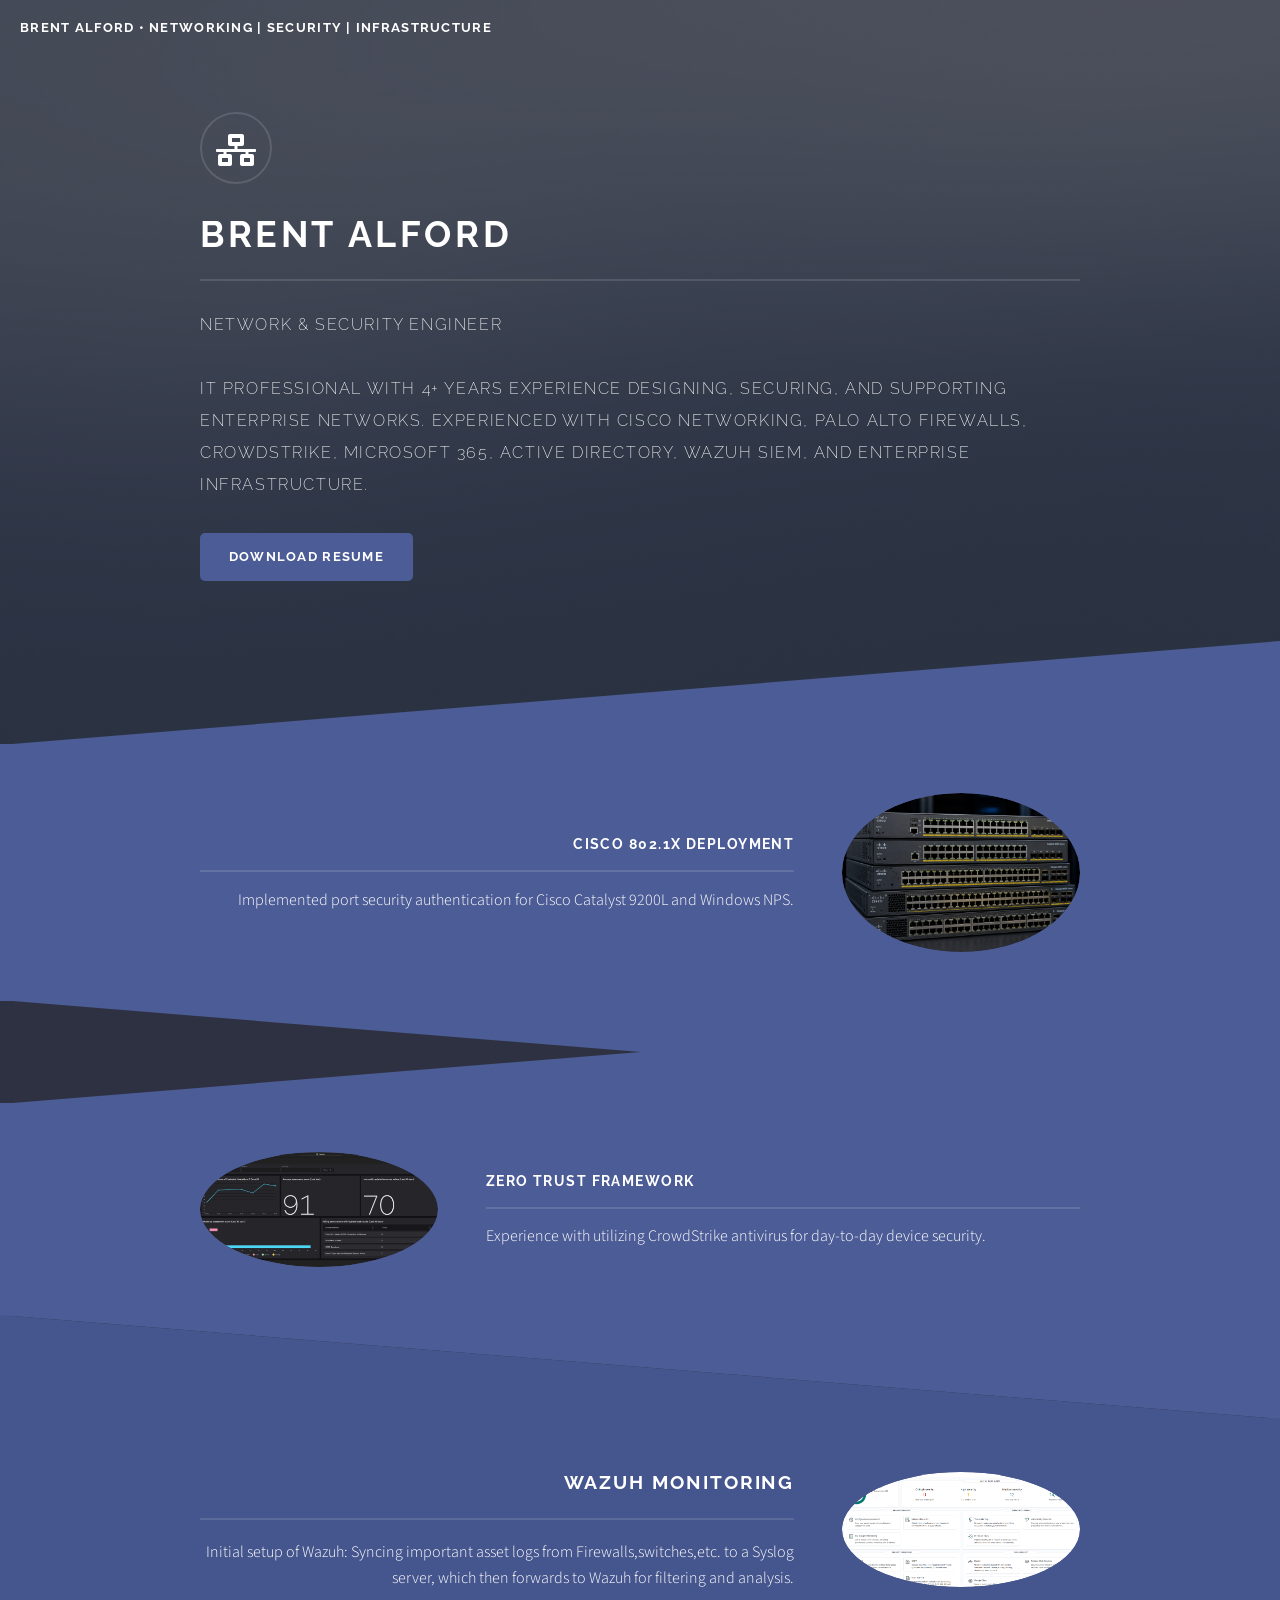
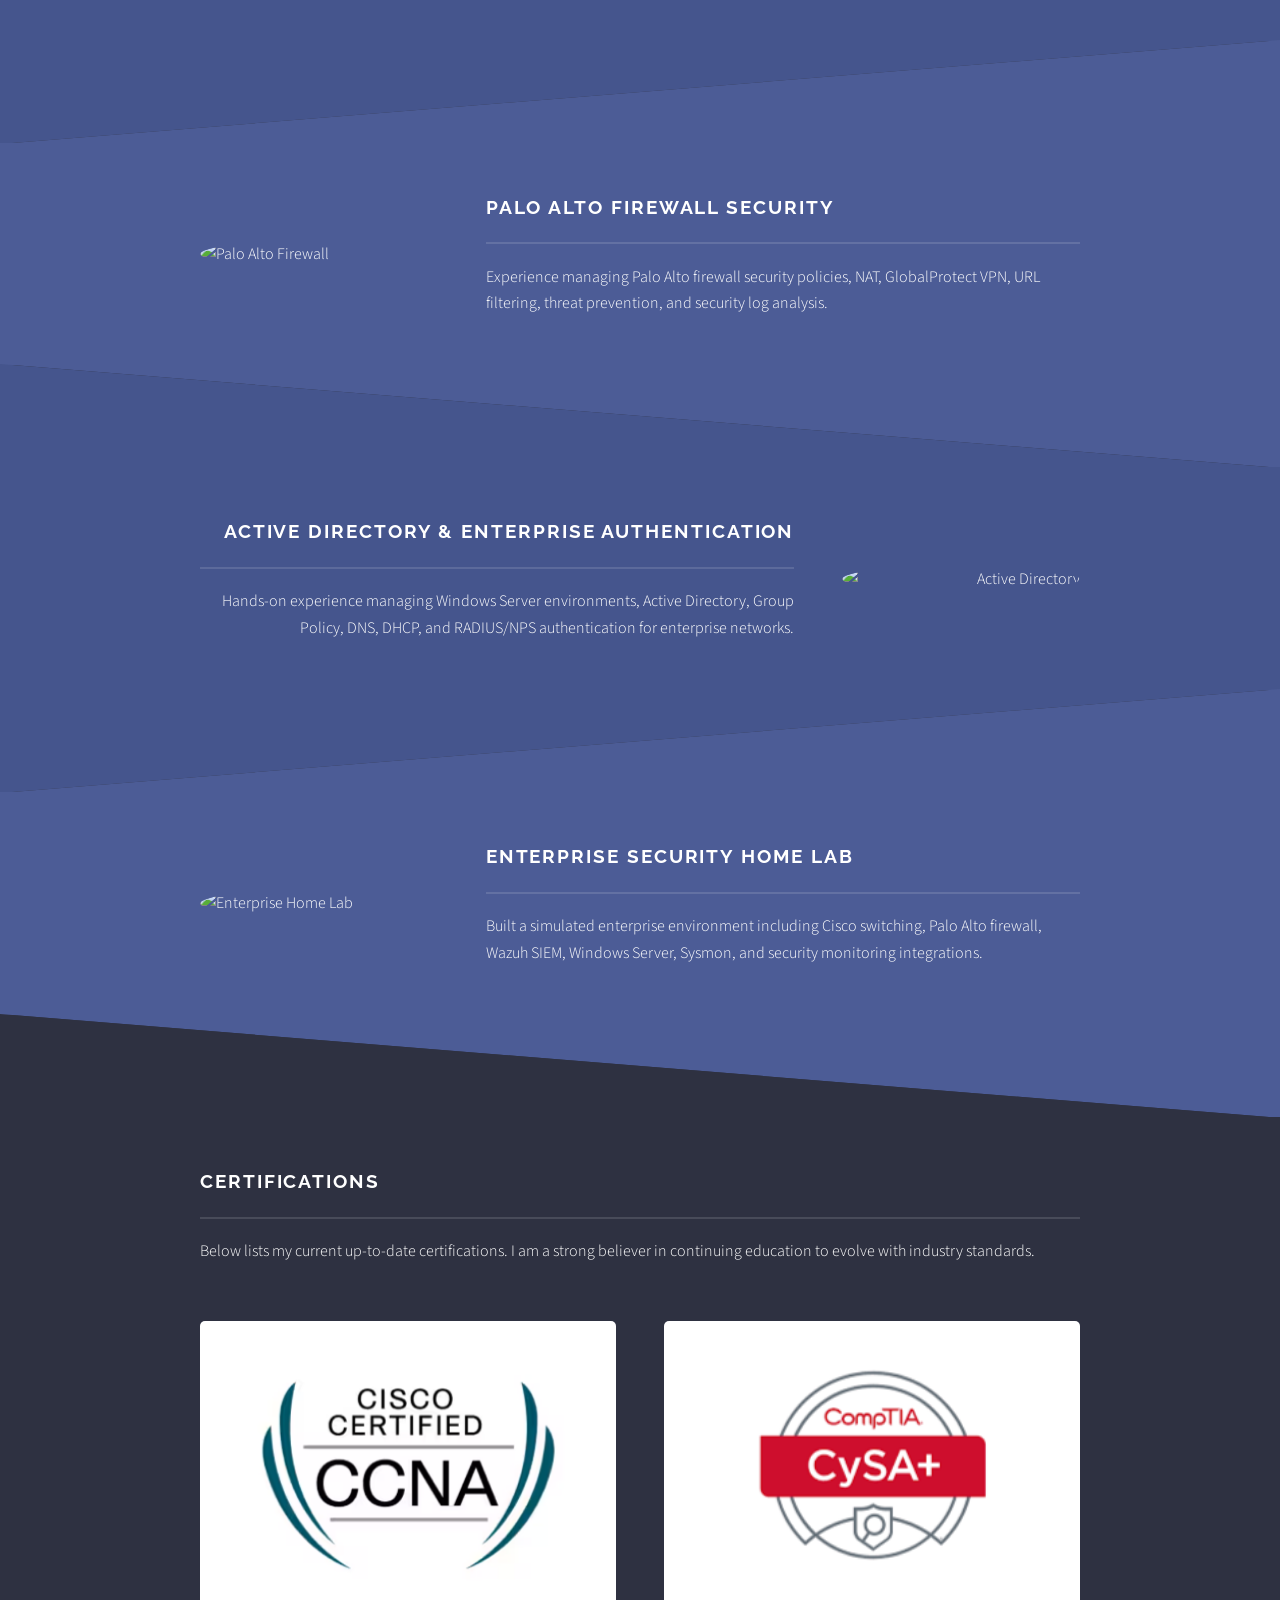
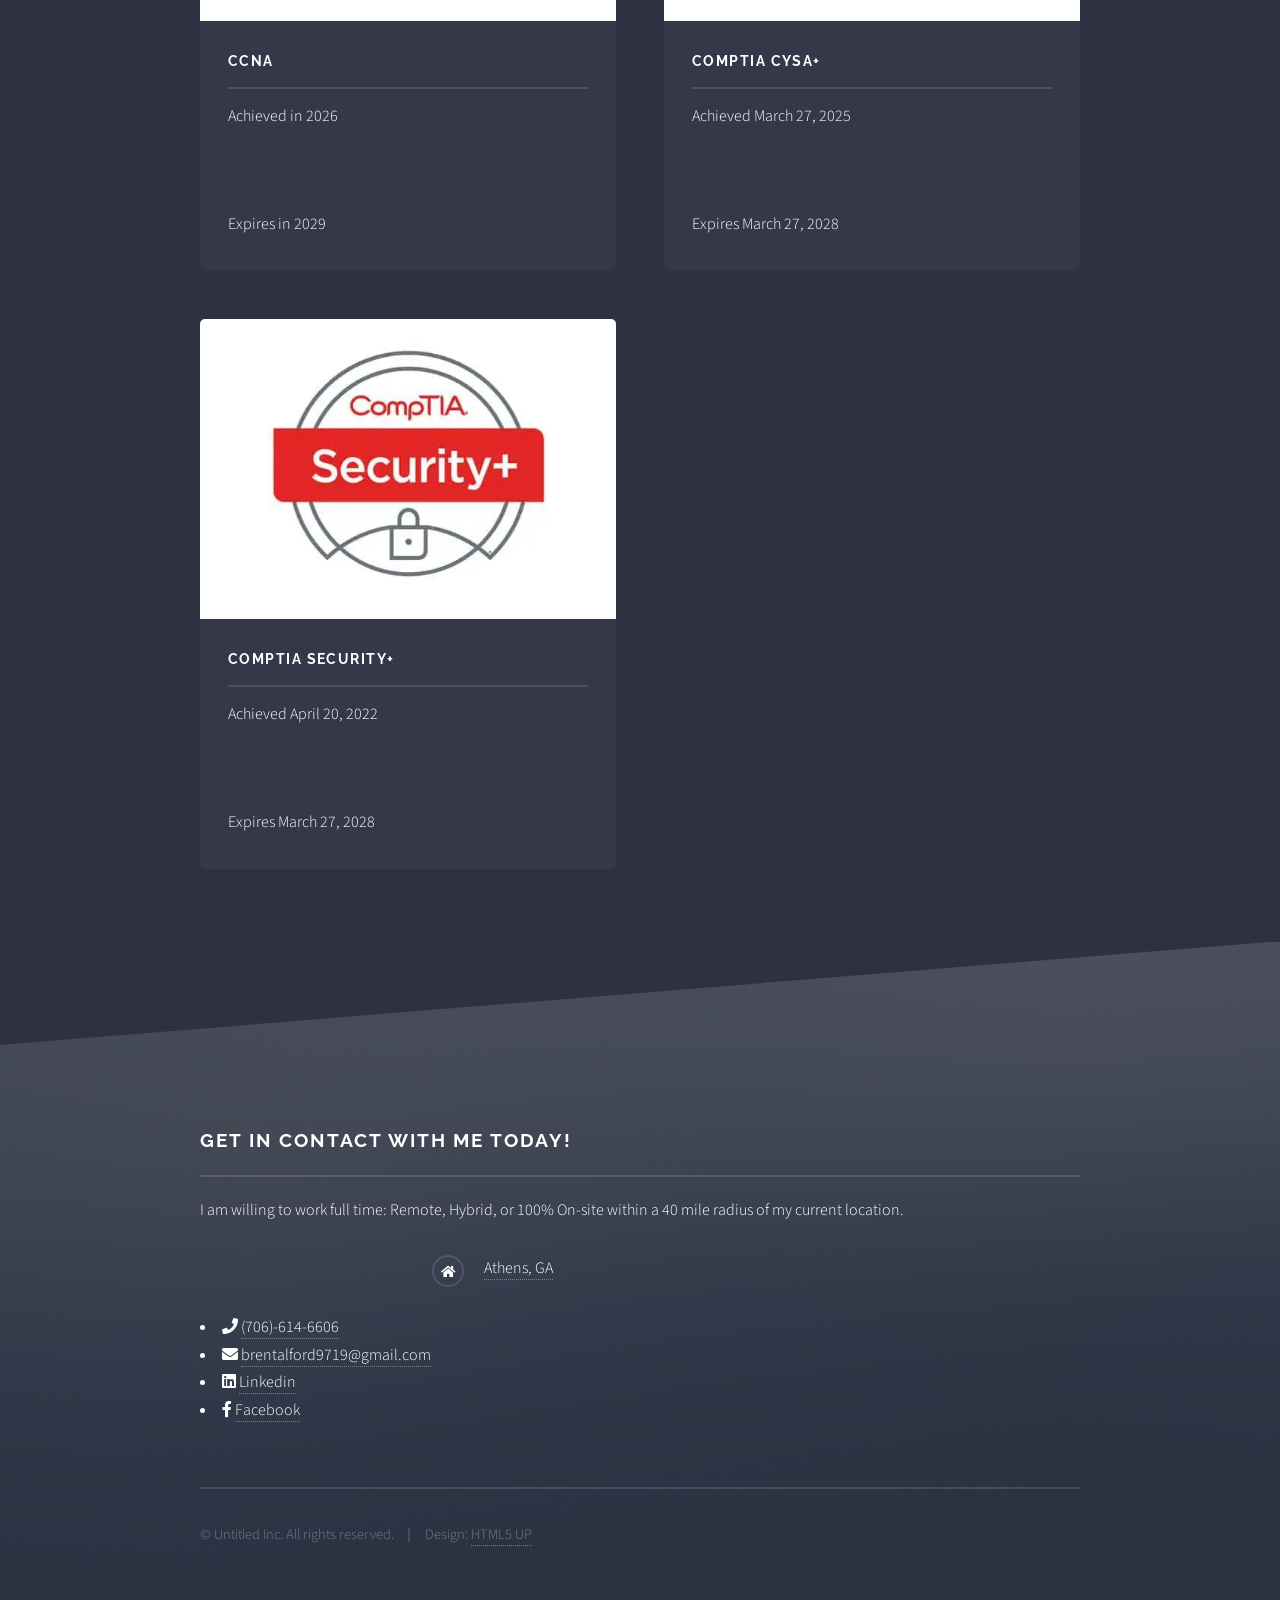
==== index.html @ b055e3cd "Update index.html" ====
<!DOCTYPE HTML>
<!--
	Solid State by HTML5 UP
	html5up.net | @ajlkn
	Free for personal and commercial use under the CCA 3.0 license (html5up.net/license)
-->
<html>
	<head>
		<title>Brent Alford
Networking | Security | Infrastructure</title>
		<meta charset="utf-8" />
		<meta name="viewport" content="width=device-width, initial-scale=1, user-scalable=no" />
		<link rel="stylesheet" href="assets/css/main.css" />
		<noscript><link rel="stylesheet" href="assets/css/noscript.css" /></noscript>
	</head>
	<body class="is-preload">

		<!-- Page Wrapper -->
			<div id="page-wrapper">

				<!-- Header -->
					<header id="header" class="alt">
						<h1><a href="index.html">Brent Alford • Networking | Security | Infrastructure</a></h1>
					</header>

				<!-- Banner -->
					<section id="banner">
						<div class="inner">
							<div class="logo">
    						<span class="icon solid fa-network-wired"></span>
							</div>
							<h2>Brent Alford</h2>
							<p>Network & Security Engineer</p>
							<p>IT Professional with 4+ Years experience designing, securing, and supporting enterprise networks.
								Experienced with Cisco networking, Palo Alto firewalls, CrowdStrike, Microsoft 365, Active Directory, Wazuh SIEM, and enterprise infrastructure.</p>
							<ul class="actions"> 
								<li> 
									<a href="Brent Alford Resume.pdf" class="button primary" download> 
										Download Resume 
									</a> 
								</li> 
							</ul> 
						</div>
					</section>

				<!-- Wrapper -->
					<section id="wrapper">

						<!-- One -->
							<section id="one" class="wrapper spotlight style1">
								<div class="inner">
									<a href="#" class="image"><img src="images/CiscoSW.png" alt="" /></a>
									<div class="content">
										<h3 class="major">Cisco 802.1x Deployment</h3>
										<p>Implemented port security authentication for Cisco Catalyst 9200L and Windows NPS.</p>
									</div>
								</div>
							</section>

						<!-- Two -->
							<section id="one" class="wrapper spotlight style1">
								<div class="inner">
									<a href="#" class="image"><img src="images/CrowdStrike.png" alt="" /></a>
									<div class="content">
										<h3 class="major">Zero Trust Framework</h3>
										<p>Experience with utilizing CrowdStrike antivirus for day-to-day device security.</p>
									</div>
								</div>
							</section>

						<!-- Three -->
							<section id="one" class="wrapper alt spotlight style2">
								<div class="inner">
									<a href="#" class="image"><img src="images/Wazuh.png" alt="" /></a>
									<div class="content">
										<h2 class="major">Wazuh Monitoring</h2>
										<p>Initial setup of Wazuh: Syncing important asset logs from Firewalls,switches,etc. to a Syslog server, which then forwards to Wazuh for filtering and analysis.</p>
									</div>
								</div>
							</section>

						<!-- Four -->
							<section id="one" class="wrapper spotlight style1">
								<div class="inner">
									<a href="#" class="image">
										<img src="images/PaloAlto.png" alt="Palo Alto Firewall" />
									</a>
							
									<div class="content">
										<h2 class="major">Palo Alto Firewall Security</h2>
							
										<p>
											Experience managing Palo Alto firewall security policies,
											NAT, GlobalProtect VPN, URL filtering, threat prevention,
											and security log analysis.
										</p>
									</div>
								</div>
							</section>

						<!-- Five -->
							<section id="one" class="wrapper alt spotlight style2">
								<div class="inner">
									<a href="#" class="image">
										<img src="images/ActiveDirectory.png" alt="Active Directory" />
									</a>
							
									<div class="content">
										<h2 class="major">Active Directory & Enterprise Authentication</h2>
							
										<p>
											Hands-on experience managing Windows Server environments,
											Active Directory, Group Policy, DNS, DHCP, and RADIUS/NPS
											authentication for enterprise networks.
										</p>
									</div>
								</div>
							</section>
							
							<!-- Six -->
							<section id="one" class="wrapper spotlight style1">
								<div class="inner">
									<a href="#" class="image">
										<img src="images/HomeLab.png" alt="Enterprise Home Lab" />
									</a>
							
									<div class="content">
										<h2 class="major">Enterprise Security Home Lab</h2>
							
										<p>
											Built a simulated enterprise environment including Cisco
											switching, Palo Alto firewall, Wazuh SIEM, Windows Server,
											Sysmon, and security monitoring integrations.
										</p>
									</div>
								</div>
							</section>
													
						<!-- Certifications -->
							<section id="four" class="wrapper alt style1">
								<div class="inner">
									<h2 class="major">Certifications</h2>
									<p>Below lists my current up-to-date certifications. I am a strong believer in continuing education to evolve with industry standards.</p>
									<section class="features">
										<article>
											<a href="#" class="image"><img src="images/CCNA Banner.png" alt="" /></a>
											<h3 class="major">CCNA</h3>
											<p>Achieved in 2026</p>
											<p>Expires in 2029</p>
										</article>
										<article>
											<a href="#" class="image"><img src="images/CySA+ Banner.png" alt="" /></a>
											<h3 class="major">CompTIA CySA+</h3>
											<p>Achieved March 27, 2025</p>
											<p>Expires March 27, 2028</p>
										</article>
										<article>
											<a href="#" class="image"><img src="images/Sec+ Banner.png" alt="" /></a>
											<h3 class="major">CompTIA Security+</h3>
											<p>Achieved April 20, 2022</p>
											<p>Expires March 27, 2028</p>
										</article>
								</section>

						</section>

				<!-- Footer -->
					<section id="footer">
						<div class="inner">
							<h2 class="major">Get in Contact with Me Today!</h2>
							<p>I am willing to work full time: Remote, Hybrid, or 100% On-site within a 40 mile radius of my current location.</p>
															
								<ul class="contact">
								    <li class="icon solid fa-home">
								        <a href="https://www.google.com/maps/search/?api=1&query=33.96062264710473%2C-83.37092949542874" target="_blank" rel="noopener noreferrer">
								            Athens, GA
								        </a>
								    </li>
								</ul>
								<li class="icon solid fa-phone">
								    <a href="tel:+17066146606">(706)-614-6606</a>
								</li>
								<li class="icon solid fa-envelope">
								    <a href="mailto:brentalford9719@gmail.com">brentalford9719@gmail.com</a>
								</li>
								<li class="icon brands fa-linkedin">
									<a href="https://www.linkedin.com/in/brent-alford-4b9487239?utm_source=share_via&utm_content=profile&utm_medium=member_android" target="_blank" rel="noopener noreferrer">Linkedin</a>
								</li>
								<li class="icon brands fa-facebook-f">
    								<a href="https://www.facebook.com/brent.alford.3532" target="_blank" rel="noopener noreferrer">Facebook</a>
								</li>
							</ul>
							<ul class="copyright">
								<li>&copy; Untitled Inc. All rights reserved.</li><li>Design: <a href="http://html5up.net">HTML5 UP</a></li>
							</ul>
						</div>
					</section>

			</div>

		<!-- Scripts -->
			<script src="assets/js/jquery.min.js"></script>
			<script src="assets/js/jquery.scrollex.min.js"></script>
			<script src="assets/js/browser.min.js"></script>
			<script src="assets/js/breakpoints.min.js"></script>
			<script src="assets/js/util.js"></script>
			<script src="assets/js/main.js"></script>

	</body>
</html>
---- assets/css/main.css ----
@import url(fontawesome-all.min.css);
@import url("https://fonts.googleapis.com/css?family=Raleway:200,700|Source+Sans+Pro:300,600,300italic,600italic");

/*
	Solid State by HTML5 UP
	html5up.net | @ajlkn
	Free for personal and commercial use under the CCA 3.0 license (html5up.net/license)
*/

html, body, div, span, applet, object,
iframe, h1, h2, h3, h4, h5, h6, p, blockquote,
pre, a, abbr, acronym, address, big, cite,
code, del, dfn, em, img, ins, kbd, q, s, samp,
small, strike, strong, sub, sup, tt, var, b,
u, i, center, dl, dt, dd, ol, ul, li, fieldset,
form, label, legend, table, caption, tbody,
tfoot, thead, tr, th, td, article, aside,
canvas, details, embed, figure, figcaption,
footer, header, hgroup, menu, nav, output, ruby,
section, summary, time, mark, audio, video {
	margin: 0;
	padding: 0;
	border: 0;
	font-size: 100%;
	font: inherit;
	vertical-align: baseline;}

article, aside, details, figcaption, figure,
footer, header, hgroup, menu, nav, section {
	display: block;}

body {
	line-height: 1;
}

ol, ul {
	list-style: none;
}

blockquote, q {
	quotes: none;
}

	blockquote:before, blockquote:after, q:before, q:after {
		content: '';
		content: none;
	}

table {
	border-collapse: collapse;
	border-spacing: 0;
}

body {
	-webkit-text-size-adjust: none;
}

mark {
	background-color: transparent;
	color: inherit;
}

input::-moz-focus-inner {
	border: 0;
	padding: 0;
}

input, select, textarea {
	-moz-appearance: none;
	-webkit-appearance: none;
	-ms-appearance: none;
	appearance: none;
}

/* Basic */

	@-ms-viewport {
		width: device-width;
	}

	body {
		-ms-overflow-style: scrollbar;
	}

	@media screen and (max-width: 480px) {

		html, body {
			min-width: 320px;
		}

	}

	html {
		box-sizing: border-box;
	}

	*, *:before, *:after {
		box-sizing: inherit;
	}

	body {
		background-color: #2e3141;
		background-image: linear-gradient(to top, rgba(46, 49, 65, 0.8), rgba(46, 49, 65, 0.8)), url("../../images/bg.jpg");
		background-size: auto,
 cover;
		background-attachment: fixed,
 fixed;
		background-position: center,
 center;
	}

		body.is-preload *, body.is-preload *:before, body.is-preload *:after {
			-moz-animation: none !important;
			-webkit-animation: none !important;
			-ms-animation: none !important;
			animation: none !important;
			-moz-transition: none !important;
			-webkit-transition: none !important;
			-ms-transition: none !important;
			transition: none !important;
		}

/* Type */

	body, input, select, textarea {
		color: #ffffff;
		font-family: "Source Sans Pro", Helvetica, sans-serif;
		font-size: 16.5pt;
		font-weight: 300;
		line-height: 1.65;
	}

		@media screen and (max-width: 1680px) {

			body, input, select, textarea {
				font-size: 13pt;
			}

		}

		@media screen and (max-width: 1280px) {

			body, input, select, textarea {
				font-size: 12pt;
			}

		}

		@media screen and (max-width: 980px) {

			body, input, select, textarea {
				font-size: 12pt;
			}

		}

		@media screen and (max-width: 736px) {

			body, input, select, textarea {
				font-size: 12pt;
			}

		}

		@media screen and (max-width: 480px) {

			body, input, select, textarea {
				font-size: 12pt;
			}

		}

	a {
		-moz-transition: color 0.2s ease-in-out, border-bottom-color 0.2s ease-in-out;
		-webkit-transition: color 0.2s ease-in-out, border-bottom-color 0.2s ease-in-out;
		-ms-transition: color 0.2s ease-in-out, border-bottom-color 0.2s ease-in-out;
		transition: color 0.2s ease-in-out, border-bottom-color 0.2s ease-in-out;
		border-bottom: dotted 1px rgba(255, 255, 255, 0.35);
		color: #ffffff;
		text-decoration: none;
	}

		a:hover {
			border-bottom-color: transparent;
			color: #ffffff !important;
		}

		a.special:not(.button) {
			text-decoration: none;
			border-bottom: 0;
			display: block;
			font-family: Raleway, Helvetica, sans-serif;
			font-size: 0.8em;
			font-weight: 700;
			letter-spacing: 0.1em;
			margin: 0 0 2em 0;
			text-transform: uppercase;
		}

			a.special:not(.button):before {
				-moz-osx-font-smoothing: grayscale;
				-webkit-font-smoothing: antialiased;
				display: inline-block;
				font-style: normal;
				font-variant: normal;
				text-rendering: auto;
				line-height: 1;
				text-transform: none !important;
				font-family: 'Font Awesome 5 Free';
				font-weight: 900;
			}

			a.special:not(.button):before {
				-moz-transition: background-color 0.2s ease-in-out;
				-webkit-transition: background-color 0.2s ease-in-out;
				-ms-transition: background-color 0.2s ease-in-out;
				transition: background-color 0.2s ease-in-out;
				border-radius: 100%;
				border: solid 2px rgba(255, 255, 255, 0.125);
				content: '\f105';
				display: inline-block;
				font-size: 1.25em;
				height: 2em;
				line-height: 1.75em;
				margin-right: 0.85em;
				text-align: center;
				text-indent: 0.15em;
				vertical-align: middle;
				width: 2em;
			}

			a.special:not(.button):hover:before {
				background-color: rgba(255, 255, 255, 0.025);
			}

			a.special:not(.button):active:before {
				background-color: rgba(255, 255, 255, 0.075);
			}

	strong, b {
		color: #ffffff;
		font-weight: 600;
	}

	em, i {
		font-style: italic;
	}

	p {
		margin: 0 0 2em 0;
	}

	h1, h2, h3, h4, h5, h6 {
		color: #ffffff;
		font-family: Raleway, Helvetica, sans-serif;
		font-weight: 700;
		letter-spacing: 0.1em;
		margin: 0 0 1em 0;
		text-transform: uppercase;
	}

		h1 a, h2 a, h3 a, h4 a, h5 a, h6 a {
			color: inherit;
			text-decoration: none;
			border-bottom: 0;
		}

		h1 span, h2 span, h3 span, h4 span, h5 span, h6 span {
			font-weight: 200;
		}

		h1.major, h2.major, h3.major, h4.major, h5.major, h6.major {
			padding-bottom: 1em;
			border-bottom: solid 2px rgba(255, 255, 255, 0.125);
		}

	h2 {
		font-size: 1.2em;
	}

	h3 {
		font-size: 0.9em;
	}

	h4 {
		font-size: 0.7em;
	}

	h5 {
		font-size: 0.7em;
	}

	h6 {
		font-size: 0.7em;
	}

	@media screen and (max-width: 736px) {

		h2 {
			font-size: 1em;
		}

		h3 {
			font-size: 0.8em;
		}

	}

	sub {
		font-size: 0.8em;
		position: relative;
		top: 0.5em;
	}

	sup {
		font-size: 0.8em;
		position: relative;
		top: -0.5em;
	}

	blockquote {
		border-left: solid 4px rgba(255, 255, 255, 0.125);
		font-style: italic;
		margin: 0 0 2em 0;
		padding: 0.5em 0 0.5em 2em;
	}

	code {
		background: rgba(255, 255, 255, 0.025);
		border-radius: 5px;
		border: solid 2px rgba(255, 255, 255, 0.125);
		font-family: "Courier New", monospace;
		font-size: 0.9em;
		margin: 0 0.25em;
		padding: 0.25em 0.65em;
	}

	pre {
		-webkit-overflow-scrolling: touch;
		font-family: "Courier New", monospace;
		font-size: 0.9em;
		margin: 0 0 2em 0;
	}

		pre code {
			display: block;
			line-height: 1.75em;
			padding: 1em 1.5em;
			overflow-x: auto;
		}

	hr {
		border: 0;
		border-bottom: solid 2px rgba(255, 255, 255, 0.125);
		margin: 2.5em 0;
	}

		hr.major {
			margin: 4em 0;
		}

	.align-left {
		text-align: left;
	}

	.align-center {
		text-align: center;
	}

	.align-right {
		text-align: right;
	}

/* Row */

	.row {
		display: flex;
		flex-wrap: wrap;
		box-sizing: border-box;
		align-items: stretch;
	}

		.row > * {
			box-sizing: border-box;
		}

		.row.gtr-uniform > * > :last-child {
			margin-bottom: 0;
		}

		.row.aln-left {
			justify-content: flex-start;
		}

		.row.aln-center {
			justify-content: center;
		}

		.row.aln-right {
			justify-content: flex-end;
		}

		.row.aln-top {
			align-items: flex-start;
		}

		.row.aln-middle {
			align-items: center;
		}

		.row.aln-bottom {
			align-items: flex-end;
		}

		.row > .imp {
			order: -1;
		}

		.row > .col-1 {
			width: 8.33333%;
		}

		.row > .off-1 {
			margin-left: 8.33333%;
		}

		.row > .col-2 {
			width: 16.66667%;
		}

		.row > .off-2 {
			margin-left: 16.66667%;
		}

		.row > .col-3 {
			width: 25%;
		}

		.row > .off-3 {
			margin-left: 25%;
		}

		.row > .col-4 {
			width: 33.33333%;
		}

		.row > .off-4 {
			margin-left: 33.33333%;
		}

		.row > .col-5 {
			width: 41.66667%;
		}

		.row > .off-5 {
			margin-left: 41.66667%;
		}

		.row > .col-6 {
			width: 50%;
		}

		.row > .off-6 {
			margin-left: 50%;
		}

		.row > .col-7 {
			width: 58.33333%;
		}

		.row > .off-7 {
			margin-left: 58.33333%;
		}

		.row > .col-8 {
			width: 66.66667%;
		}

		.row > .off-8 {
			margin-left: 66.66667%;
		}

		.row > .col-9 {
			width: 75%;
		}

		.row > .off-9 {
			margin-left: 75%;
		}

		.row > .col-10 {
			width: 83.33333%;
		}

		.row > .off-10 {
			margin-left: 83.33333%;
		}

		.row > .col-11 {
			width: 91.66667%;
		}

		.row > .off-11 {
			margin-left: 91.66667%;
		}

		.row > .col-12 {
			width: 100%;
		}

		.row > .off-12 {
			margin-left: 100%;
		}

		.row.gtr-0 {
			margin-top: 0;
			margin-left: 0em;
		}

			.row.gtr-0 > * {
				padding: 0 0 0 0em;
			}

			.row.gtr-0.gtr-uniform {
				margin-top: 0em;
			}

				.row.gtr-0.gtr-uniform > * {
					padding-top: 0em;
				}

		.row.gtr-25 {
			margin-top: 0;
			margin-left: -0.4375em;
		}

			.row.gtr-25 > * {
				padding: 0 0 0 0.4375em;
			}

			.row.gtr-25.gtr-uniform {
				margin-top: -0.4375em;
			}

				.row.gtr-25.gtr-uniform > * {
					padding-top: 0.4375em;
				}

		.row.gtr-50 {
			margin-top: 0;
			margin-left: -0.875em;
		}

			.row.gtr-50 > * {
				padding: 0 0 0 0.875em;
			}

			.row.gtr-50.gtr-uniform {
				margin-top: -0.875em;
			}

				.row.gtr-50.gtr-uniform > * {
					padding-top: 0.875em;
				}

		.row {
			margin-top: 0;
			margin-left: -1.75em;
		}

			.row > * {
				padding: 0 0 0 1.75em;
			}

			.row.gtr-uniform {
				margin-top: -1.75em;
			}

				.row.gtr-uniform > * {
					padding-top: 1.75em;
				}

		.row.gtr-150 {
			margin-top: 0;
			margin-left: -2.625em;
		}

			.row.gtr-150 > * {
				padding: 0 0 0 2.625em;
			}

			.row.gtr-150.gtr-uniform {
				margin-top: -2.625em;
			}

				.row.gtr-150.gtr-uniform > * {
					padding-top: 2.625em;
				}

		.row.gtr-200 {
			margin-top: 0;
			margin-left: -3.5em;
		}

			.row.gtr-200 > * {
				padding: 0 0 0 3.5em;
			}

			.row.gtr-200.gtr-uniform {
				margin-top: -3.5em;
			}

				.row.gtr-200.gtr-uniform > * {
					padding-top: 3.5em;
				}

		@media screen and (max-width: 1680px) {

			.row {
				display: flex;
				flex-wrap: wrap;
				box-sizing: border-box;
				align-items: stretch;
			}

				.row > * {
					box-sizing: border-box;
				}

				.row.gtr-uniform > * > :last-child {
					margin-bottom: 0;
				}

				.row.aln-left {
					justify-content: flex-start;
				}

				.row.aln-center {
					justify-content: center;
				}

				.row.aln-right {
					justify-content: flex-end;
				}

				.row.aln-top {
					align-items: flex-start;
				}

				.row.aln-middle {
					align-items: center;
				}

				.row.aln-bottom {
					align-items: flex-end;
				}

				.row > .imp-xlarge {
					order: -1;
				}

				.row > .col-1-xlarge {
					width: 8.33333%;
				}

				.row > .off-1-xlarge {
					margin-left: 8.33333%;
				}

				.row > .col-2-xlarge {
					width: 16.66667%;
				}

				.row > .off-2-xlarge {
					margin-left: 16.66667%;
				}

				.row > .col-3-xlarge {
					width: 25%;
				}

				.row > .off-3-xlarge {
					margin-left: 25%;
				}

				.row > .col-4-xlarge {
					width: 33.33333%;
				}

				.row > .off-4-xlarge {
					margin-left: 33.33333%;
				}

				.row > .col-5-xlarge {
					width: 41.66667%;
				}

				.row > .off-5-xlarge {
					margin-left: 41.66667%;
				}

				.row > .col-6-xlarge {
					width: 50%;
				}

				.row > .off-6-xlarge {
					margin-left: 50%;
				}

				.row > .col-7-xlarge {
					width: 58.33333%;
				}

				.row > .off-7-xlarge {
					margin-left: 58.33333%;
				}

				.row > .col-8-xlarge {
					width: 66.66667%;
				}

				.row > .off-8-xlarge {
					margin-left: 66.66667%;
				}

				.row > .col-9-xlarge {
					width: 75%;
				}

				.row > .off-9-xlarge {
					margin-left: 75%;
				}

				.row > .col-10-xlarge {
					width: 83.33333%;
				}

				.row > .off-10-xlarge {
					margin-left: 83.33333%;
				}

				.row > .col-11-xlarge {
					width: 91.66667%;
				}

				.row > .off-11-xlarge {
					margin-left: 91.66667%;
				}

				.row > .col-12-xlarge {
					width: 100%;
				}

				.row > .off-12-xlarge {
					margin-left: 100%;
				}

				.row.gtr-0 {
					margin-top: 0;
					margin-left: 0em;
				}

					.row.gtr-0 > * {
						padding: 0 0 0 0em;
					}

					.row.gtr-0.gtr-uniform {
						margin-top: 0em;
					}

						.row.gtr-0.gtr-uniform > * {
							padding-top: 0em;
						}

				.row.gtr-25 {
					margin-top: 0;
					margin-left: -0.4375em;
				}

					.row.gtr-25 > * {
						padding: 0 0 0 0.4375em;
					}

					.row.gtr-25.gtr-uniform {
						margin-top: -0.4375em;
					}

						.row.gtr-25.gtr-uniform > * {
							padding-top: 0.4375em;
						}

				.row.gtr-50 {
					margin-top: 0;
					margin-left: -0.875em;
				}

					.row.gtr-50 > * {
						padding: 0 0 0 0.875em;
					}

					.row.gtr-50.gtr-uniform {
						margin-top: -0.875em;
					}

						.row.gtr-50.gtr-uniform > * {
							padding-top: 0.875em;
						}

				.row {
					margin-top: 0;
					margin-left: -1.75em;
				}

					.row > * {
						padding: 0 0 0 1.75em;
					}

					.row.gtr-uniform {
						margin-top: -1.75em;
					}

						.row.gtr-uniform > * {
							padding-top: 1.75em;
						}

				.row.gtr-150 {
					margin-top: 0;
					margin-left: -2.625em;
				}

					.row.gtr-150 > * {
						padding: 0 0 0 2.625em;
					}

					.row.gtr-150.gtr-uniform {
						margin-top: -2.625em;
					}

						.row.gtr-150.gtr-uniform > * {
							padding-top: 2.625em;
						}

				.row.gtr-200 {
					margin-top: 0;
					margin-left: -3.5em;
				}

					.row.gtr-200 > * {
						padding: 0 0 0 3.5em;
					}

					.row.gtr-200.gtr-uniform {
						margin-top: -3.5em;
					}

						.row.gtr-200.gtr-uniform > * {
							padding-top: 3.5em;
						}

		}

		@media screen and (max-width: 1280px) {

			.row {
				display: flex;
				flex-wrap: wrap;
				box-sizing: border-box;
				align-items: stretch;
			}

				.row > * {
					box-sizing: border-box;
				}

				.row.gtr-uniform > * > :last-child {
					margin-bottom: 0;
				}

				.row.aln-left {
					justify-content: flex-start;
				}

				.row.aln-center {
					justify-content: center;
				}

				.row.aln-right {
					justify-content: flex-end;
				}

				.row.aln-top {
					align-items: flex-start;
				}

				.row.aln-middle {
					align-items: center;
				}

				.row.aln-bottom {
					align-items: flex-end;
				}

				.row > .imp-large {
					order: -1;
				}

				.row > .col-1-large {
					width: 8.33333%;
				}

				.row > .off-1-large {
					margin-left: 8.33333%;
				}

				.row > .col-2-large {
					width: 16.66667%;
				}

				.row > .off-2-large {
					margin-left: 16.66667%;
				}

				.row > .col-3-large {
					width: 25%;
				}

				.row > .off-3-large {
					margin-left: 25%;
				}

				.row > .col-4-large {
					width: 33.33333%;
				}

				.row > .off-4-large {
					margin-left: 33.33333%;
				}

				.row > .col-5-large {
					width: 41.66667%;
				}

				.row > .off-5-large {
					margin-left: 41.66667%;
				}

				.row > .col-6-large {
					width: 50%;
				}

				.row > .off-6-large {
					margin-left: 50%;
				}

				.row > .col-7-large {
					width: 58.33333%;
				}

				.row > .off-7-large {
					margin-left: 58.33333%;
				}

				.row > .col-8-large {
					width: 66.66667%;
				}

				.row > .off-8-large {
					margin-left: 66.66667%;
				}

				.row > .col-9-large {
					width: 75%;
				}

				.row > .off-9-large {
					margin-left: 75%;
				}

				.row > .col-10-large {
					width: 83.33333%;
				}

				.row > .off-10-large {
					margin-left: 83.33333%;
				}

				.row > .col-11-large {
					width: 91.66667%;
				}

				.row > .off-11-large {
					margin-left: 91.66667%;
				}

				.row > .col-12-large {
					width: 100%;
				}

				.row > .off-12-large {
					margin-left: 100%;
				}

				.row.gtr-0 {
					margin-top: 0;
					margin-left: 0em;
				}

					.row.gtr-0 > * {
						padding: 0 0 0 0em;
					}

					.row.gtr-0.gtr-uniform {
						margin-top: 0em;
					}

						.row.gtr-0.gtr-uniform > * {
							padding-top: 0em;
						}

				.row.gtr-25 {
					margin-top: 0;
					margin-left: -0.4375em;
				}

					.row.gtr-25 > * {
						padding: 0 0 0 0.4375em;
					}

					.row.gtr-25.gtr-uniform {
						margin-top: -0.4375em;
					}

						.row.gtr-25.gtr-uniform > * {
							padding-top: 0.4375em;
						}

				.row.gtr-50 {
					margin-top: 0;
					margin-left: -0.875em;
				}

					.row.gtr-50 > * {
						padding: 0 0 0 0.875em;
					}

					.row.gtr-50.gtr-uniform {
						margin-top: -0.875em;
					}

						.row.gtr-50.gtr-uniform > * {
							padding-top: 0.875em;
						}

				.row {
					margin-top: 0;
					margin-left: -1.75em;
				}

					.row > * {
						padding: 0 0 0 1.75em;
					}

					.row.gtr-uniform {
						margin-top: -1.75em;
					}

						.row.gtr-uniform > * {
							padding-top: 1.75em;
						}

				.row.gtr-150 {
					margin-top: 0;
					margin-left: -2.625em;
				}

					.row.gtr-150 > * {
						padding: 0 0 0 2.625em;
					}

					.row.gtr-150.gtr-uniform {
						margin-top: -2.625em;
					}

						.row.gtr-150.gtr-uniform > * {
							padding-top: 2.625em;
						}

				.row.gtr-200 {
					margin-top: 0;
					margin-left: -3.5em;
				}

					.row.gtr-200 > * {
						padding: 0 0 0 3.5em;
					}

					.row.gtr-200.gtr-uniform {
						margin-top: -3.5em;
					}

						.row.gtr-200.gtr-uniform > * {
							padding-top: 3.5em;
						}

		}

		@media screen and (max-width: 980px) {

			.row {
				display: flex;
				flex-wrap: wrap;
				box-sizing: border-box;
				align-items: stretch;
			}

				.row > * {
					box-sizing: border-box;
				}

				.row.gtr-uniform > * > :last-child {
					margin-bottom: 0;
				}

				.row.aln-left {
					justify-content: flex-start;
				}

				.row.aln-center {
					justify-content: center;
				}

				.row.aln-right {
					justify-content: flex-end;
				}

				.row.aln-top {
					align-items: flex-start;
				}

				.row.aln-middle {
					align-items: center;
				}

				.row.aln-bottom {
					align-items: flex-end;
				}

				.row > .imp-medium {
					order: -1;
				}

				.row > .col-1-medium {
					width: 8.33333%;
				}

				.row > .off-1-medium {
					margin-left: 8.33333%;
				}

				.row > .col-2-medium {
					width: 16.66667%;
				}

				.row > .off-2-medium {
					margin-left: 16.66667%;
				}

				.row > .col-3-medium {
					width: 25%;
				}

				.row > .off-3-medium {
					margin-left: 25%;
				}

				.row > .col-4-medium {
					width: 33.33333%;
				}

				.row > .off-4-medium {
					margin-left: 33.33333%;
				}

				.row > .col-5-medium {
					width: 41.66667%;
				}

				.row > .off-5-medium {
					margin-left: 41.66667%;
				}

				.row > .col-6-medium {
					width: 50%;
				}

				.row > .off-6-medium {
					margin-left: 50%;
				}

				.row > .col-7-medium {
					width: 58.33333%;
				}

				.row > .off-7-medium {
					margin-left: 58.33333%;
				}

				.row > .col-8-medium {
					width: 66.66667%;
				}

				.row > .off-8-medium {
					margin-left: 66.66667%;
				}

				.row > .col-9-medium {
					width: 75%;
				}

				.row > .off-9-medium {
					margin-left: 75%;
				}

				.row > .col-10-medium {
					width: 83.33333%;
				}

				.row > .off-10-medium {
					margin-left: 83.33333%;
				}

				.row > .col-11-medium {
					width: 91.66667%;
				}

				.row > .off-11-medium {
					margin-left: 91.66667%;
				}

				.row > .col-12-medium {
					width: 100%;
				}

				.row > .off-12-medium {
					margin-left: 100%;
				}

				.row.gtr-0 {
					margin-top: 0;
					margin-left: 0em;
				}

					.row.gtr-0 > * {
						padding: 0 0 0 0em;
					}

					.row.gtr-0.gtr-uniform {
						margin-top: 0em;
					}

						.row.gtr-0.gtr-uniform > * {
							padding-top: 0em;
						}

				.row.gtr-25 {
					margin-top: 0;
					margin-left: -0.4375em;
				}

					.row.gtr-25 > * {
						padding: 0 0 0 0.4375em;
					}

					.row.gtr-25.gtr-uniform {
						margin-top: -0.4375em;
					}

						.row.gtr-25.gtr-uniform > * {
							padding-top: 0.4375em;
						}

				.row.gtr-50 {
					margin-top: 0;
					margin-left: -0.875em;
				}

					.row.gtr-50 > * {
						padding: 0 0 0 0.875em;
					}

					.row.gtr-50.gtr-uniform {
						margin-top: -0.875em;
					}

						.row.gtr-50.gtr-uniform > * {
							padding-top: 0.875em;
						}

				.row {
					margin-top: 0;
					margin-left: -1.75em;
				}

					.row > * {
						padding: 0 0 0 1.75em;
					}

					.row.gtr-uniform {
						margin-top: -1.75em;
					}

						.row.gtr-uniform > * {
							padding-top: 1.75em;
						}

				.row.gtr-150 {
					margin-top: 0;
					margin-left: -2.625em;
				}

					.row.gtr-150 > * {
						padding: 0 0 0 2.625em;
					}

					.row.gtr-150.gtr-uniform {
						margin-top: -2.625em;
					}

						.row.gtr-150.gtr-uniform > * {
							padding-top: 2.625em;
						}

				.row.gtr-200 {
					margin-top: 0;
					margin-left: -3.5em;
				}

					.row.gtr-200 > * {
						padding: 0 0 0 3.5em;
					}

					.row.gtr-200.gtr-uniform {
						margin-top: -3.5em;
					}

						.row.gtr-200.gtr-uniform > * {
							padding-top: 3.5em;
						}

		}

		@media screen and (max-width: 736px) {

			.row {
				display: flex;
				flex-wrap: wrap;
				box-sizing: border-box;
				align-items: stretch;
			}

				.row > * {
					box-sizing: border-box;
				}

				.row.gtr-uniform > * > :last-child {
					margin-bottom: 0;
				}

				.row.aln-left {
					justify-content: flex-start;
				}

				.row.aln-center {
					justify-content: center;
				}

				.row.aln-right {
					justify-content: flex-end;
				}

				.row.aln-top {
					align-items: flex-start;
				}

				.row.aln-middle {
					align-items: center;
				}

				.row.aln-bottom {
					align-items: flex-end;
				}

				.row > .imp-small {
					order: -1;
				}

				.row > .col-1-small {
					width: 8.33333%;
				}

				.row > .off-1-small {
					margin-left: 8.33333%;
				}

				.row > .col-2-small {
					width: 16.66667%;
				}

				.row > .off-2-small {
					margin-left: 16.66667%;
				}

				.row > .col-3-small {
					width: 25%;
				}

				.row > .off-3-small {
					margin-left: 25%;
				}

				.row > .col-4-small {
					width: 33.33333%;
				}

				.row > .off-4-small {
					margin-left: 33.33333%;
				}

				.row > .col-5-small {
					width: 41.66667%;
				}

				.row > .off-5-small {
					margin-left: 41.66667%;
				}

				.row > .col-6-small {
					width: 50%;
				}

				.row > .off-6-small {
					margin-left: 50%;
				}

				.row > .col-7-small {
					width: 58.33333%;
				}

				.row > .off-7-small {
					margin-left: 58.33333%;
				}

				.row > .col-8-small {
					width: 66.66667%;
				}

				.row > .off-8-small {
					margin-left: 66.66667%;
				}

				.row > .col-9-small {
					width: 75%;
				}

				.row > .off-9-small {
					margin-left: 75%;
				}

				.row > .col-10-small {
					width: 83.33333%;
				}

				.row > .off-10-small {
					margin-left: 83.33333%;
				}

				.row > .col-11-small {
					width: 91.66667%;
				}

				.row > .off-11-small {
					margin-left: 91.66667%;
				}

				.row > .col-12-small {
					width: 100%;
				}

				.row > .off-12-small {
					margin-left: 100%;
				}

				.row.gtr-0 {
					margin-top: 0;
					margin-left: 0em;
				}

					.row.gtr-0 > * {
						padding: 0 0 0 0em;
					}

					.row.gtr-0.gtr-uniform {
						margin-top: 0em;
					}

						.row.gtr-0.gtr-uniform > * {
							padding-top: 0em;
						}

				.row.gtr-25 {
					margin-top: 0;
					margin-left: -0.3125em;
				}

					.row.gtr-25 > * {
						padding: 0 0 0 0.3125em;
					}

					.row.gtr-25.gtr-uniform {
						margin-top: -0.3125em;
					}

						.row.gtr-25.gtr-uniform > * {
							padding-top: 0.3125em;
						}

				.row.gtr-50 {
					margin-top: 0;
					margin-left: -0.625em;
				}

					.row.gtr-50 > * {
						padding: 0 0 0 0.625em;
					}

					.row.gtr-50.gtr-uniform {
						margin-top: -0.625em;
					}

						.row.gtr-50.gtr-uniform > * {
							padding-top: 0.625em;
						}

				.row {
					margin-top: 0;
					margin-left: -1.25em;
				}

					.row > * {
						padding: 0 0 0 1.25em;
					}

					.row.gtr-uniform {
						margin-top: -1.25em;
					}

						.row.gtr-uniform > * {
							padding-top: 1.25em;
						}

				.row.gtr-150 {
					margin-top: 0;
					margin-left: -1.875em;
				}

					.row.gtr-150 > * {
						padding: 0 0 0 1.875em;
					}

					.row.gtr-150.gtr-uniform {
						margin-top: -1.875em;
					}

						.row.gtr-150.gtr-uniform > * {
							padding-top: 1.875em;
						}

				.row.gtr-200 {
					margin-top: 0;
					margin-left: -2.5em;
				}

					.row.gtr-200 > * {
						padding: 0 0 0 2.5em;
					}

					.row.gtr-200.gtr-uniform {
						margin-top: -2.5em;
					}

						.row.gtr-200.gtr-uniform > * {
							padding-top: 2.5em;
						}

		}

		@media screen and (max-width: 480px) {

			.row {
				display: flex;
				flex-wrap: wrap;
				box-sizing: border-box;
				align-items: stretch;
			}

				.row > * {
					box-sizing: border-box;
				}

				.row.gtr-uniform > * > :last-child {
					margin-bottom: 0;
				}

				.row.aln-left {
					justify-content: flex-start;
				}

				.row.aln-center {
					justify-content: center;
				}

				.row.aln-right {
					justify-content: flex-end;
				}

				.row.aln-top {
					align-items: flex-start;
				}

				.row.aln-middle {
					align-items: center;
				}

				.row.aln-bottom {
					align-items: flex-end;
				}

				.row > .imp-xsmall {
					order: -1;
				}

				.row > .col-1-xsmall {
					width: 8.33333%;
				}

				.row > .off-1-xsmall {
					margin-left: 8.33333%;
				}

				.row > .col-2-xsmall {
					width: 16.66667%;
				}

				.row > .off-2-xsmall {
					margin-left: 16.66667%;
				}

				.row > .col-3-xsmall {
					width: 25%;
				}

				.row > .off-3-xsmall {
					margin-left: 25%;
				}

				.row > .col-4-xsmall {
					width: 33.33333%;
				}

				.row > .off-4-xsmall {
					margin-left: 33.33333%;
				}

				.row > .col-5-xsmall {
					width: 41.66667%;
				}

				.row > .off-5-xsmall {
					margin-left: 41.66667%;
				}

				.row > .col-6-xsmall {
					width: 50%;
				}

				.row > .off-6-xsmall {
					margin-left: 50%;
				}

				.row > .col-7-xsmall {
					width: 58.33333%;
				}

				.row > .off-7-xsmall {
					margin-left: 58.33333%;
				}

				.row > .col-8-xsmall {
					width: 66.66667%;
				}

				.row > .off-8-xsmall {
					margin-left: 66.66667%;
				}

				.row > .col-9-xsmall {
					width: 75%;
				}

				.row > .off-9-xsmall {
					margin-left: 75%;
				}

				.row > .col-10-xsmall {
					width: 83.33333%;
				}

				.row > .off-10-xsmall {
					margin-left: 83.33333%;
				}

				.row > .col-11-xsmall {
					width: 91.66667%;
				}

				.row > .off-11-xsmall {
					margin-left: 91.66667%;
				}

				.row > .col-12-xsmall {
					width: 100%;
				}

				.row > .off-12-xsmall {
					margin-left: 100%;
				}

				.row.gtr-0 {
					margin-top: 0;
					margin-left: 0em;
				}

					.row.gtr-0 > * {
						padding: 0 0 0 0em;
					}

					.row.gtr-0.gtr-uniform {
						margin-top: 0em;
					}

						.row.gtr-0.gtr-uniform > * {
							padding-top: 0em;
						}

				.row.gtr-25 {
					margin-top: 0;
					margin-left: -0.3125em;
				}

					.row.gtr-25 > * {
						padding: 0 0 0 0.3125em;
					}

					.row.gtr-25.gtr-uniform {
						margin-top: -0.3125em;
					}

						.row.gtr-25.gtr-uniform > * {
							padding-top: 0.3125em;
						}

				.row.gtr-50 {
					margin-top: 0;
					margin-left: -0.625em;
				}

					.row.gtr-50 > * {
						padding: 0 0 0 0.625em;
					}

					.row.gtr-50.gtr-uniform {
						margin-top: -0.625em;
					}

						.row.gtr-50.gtr-uniform > * {
							padding-top: 0.625em;
						}

				.row {
					margin-top: 0;
					margin-left: -1.25em;
				}

					.row > * {
						padding: 0 0 0 1.25em;
					}

					.row.gtr-uniform {
						margin-top: -1.25em;
					}

						.row.gtr-uniform > * {
							padding-top: 1.25em;
						}

				.row.gtr-150 {
					margin-top: 0;
					margin-left: -1.875em;
				}

					.row.gtr-150 > * {
						padding: 0 0 0 1.875em;
					}

					.row.gtr-150.gtr-uniform {
						margin-top: -1.875em;
					}

						.row.gtr-150.gtr-uniform > * {
							padding-top: 1.875em;
						}

				.row.gtr-200 {
					margin-top: 0;
					margin-left: -2.5em;
				}

					.row.gtr-200 > * {
						padding: 0 0 0 2.5em;
					}

					.row.gtr-200.gtr-uniform {
						margin-top: -2.5em;
					}

						.row.gtr-200.gtr-uniform > * {
							padding-top: 2.5em;
						}

		}

		@media screen and (max-width: 360px) {

			.row {
				display: flex;
				flex-wrap: wrap;
				box-sizing: border-box;
				align-items: stretch;
			}

				.row > * {
					box-sizing: border-box;
				}

				.row.gtr-uniform > * > :last-child {
					margin-bottom: 0;
				}

				.row.aln-left {
					justify-content: flex-start;
				}

				.row.aln-center {
					justify-content: center;
				}

				.row.aln-right {
					justify-content: flex-end;
				}

				.row.aln-top {
					align-items: flex-start;
				}

				.row.aln-middle {
					align-items: center;
				}

				.row.aln-bottom {
					align-items: flex-end;
				}

				.row > .imp-xxsmall {
					order: -1;
				}

				.row > .col-1-xxsmall {
					width: 8.33333%;
				}

				.row > .off-1-xxsmall {
					margin-left: 8.33333%;
				}

				.row > .col-2-xxsmall {
					width: 16.66667%;
				}

				.row > .off-2-xxsmall {
					margin-left: 16.66667%;
				}

				.row > .col-3-xxsmall {
					width: 25%;
				}

				.row > .off-3-xxsmall {
					margin-left: 25%;
				}

				.row > .col-4-xxsmall {
					width: 33.33333%;
				}

				.row > .off-4-xxsmall {
					margin-left: 33.33333%;
				}

				.row > .col-5-xxsmall {
					width: 41.66667%;
				}

				.row > .off-5-xxsmall {
					margin-left: 41.66667%;
				}

				.row > .col-6-xxsmall {
					width: 50%;
				}

				.row > .off-6-xxsmall {
					margin-left: 50%;
				}

				.row > .col-7-xxsmall {
					width: 58.33333%;
				}

				.row > .off-7-xxsmall {
					margin-left: 58.33333%;
				}

				.row > .col-8-xxsmall {
					width: 66.66667%;
				}

				.row > .off-8-xxsmall {
					margin-left: 66.66667%;
				}

				.row > .col-9-xxsmall {
					width: 75%;
				}

				.row > .off-9-xxsmall {
					margin-left: 75%;
				}

				.row > .col-10-xxsmall {
					width: 83.33333%;
				}

				.row > .off-10-xxsmall {
					margin-left: 83.33333%;
				}

				.row > .col-11-xxsmall {
					width: 91.66667%;
				}

				.row > .off-11-xxsmall {
					margin-left: 91.66667%;
				}

				.row > .col-12-xxsmall {
					width: 100%;
				}

				.row > .off-12-xxsmall {
					margin-left: 100%;
				}

				.row.gtr-0 {
					margin-top: 0;
					margin-left: 0em;
				}

					.row.gtr-0 > * {
						padding: 0 0 0 0em;
					}

					.row.gtr-0.gtr-uniform {
						margin-top: 0em;
					}

						.row.gtr-0.gtr-uniform > * {
							padding-top: 0em;
						}

				.row.gtr-25 {
					margin-top: 0;
					margin-left: -0.3125em;
				}

					.row.gtr-25 > * {
						padding: 0 0 0 0.3125em;
					}

					.row.gtr-25.gtr-uniform {
						margin-top: -0.3125em;
					}

						.row.gtr-25.gtr-uniform > * {
							padding-top: 0.3125em;
						}

				.row.gtr-50 {
					margin-top: 0;
					margin-left: -0.625em;
				}

					.row.gtr-50 > * {
						padding: 0 0 0 0.625em;
					}

					.row.gtr-50.gtr-uniform {
						margin-top: -0.625em;
					}

						.row.gtr-50.gtr-uniform > * {
							padding-top: 0.625em;
						}

				.row {
					margin-top: 0;
					margin-left: -1.25em;
				}

					.row > * {
						padding: 0 0 0 1.25em;
					}

					.row.gtr-uniform {
						margin-top: -1.25em;
					}

						.row.gtr-uniform > * {
							padding-top: 1.25em;
						}

				.row.gtr-150 {
					margin-top: 0;
					margin-left: -1.875em;
				}

					.row.gtr-150 > * {
						padding: 0 0 0 1.875em;
					}

					.row.gtr-150.gtr-uniform {
						margin-top: -1.875em;
					}

						.row.gtr-150.gtr-uniform > * {
							padding-top: 1.875em;
						}

				.row.gtr-200 {
					margin-top: 0;
					margin-left: -2.5em;
				}

					.row.gtr-200 > * {
						padding: 0 0 0 2.5em;
					}

					.row.gtr-200.gtr-uniform {
						margin-top: -2.5em;
					}

						.row.gtr-200.gtr-uniform > * {
							padding-top: 2.5em;
						}

		}

/* Section/Article */

	section.special, article.special {
		text-align: center;
	}

/* Form */

	form {
		margin: 0 0 2em 0;
	}

		form > :last-child {
			margin-bottom: 0;
		}

		form > .fields {
			display: -moz-flex;
			display: -webkit-flex;
			display: -ms-flex;
			display: flex;
			-moz-flex-wrap: wrap;
			-webkit-flex-wrap: wrap;
			-ms-flex-wrap: wrap;
			flex-wrap: wrap;
			width: calc(100% + 3em);
			margin: -1.5em 0 2em -1.5em;
		}

			form > .fields > .field {
				-moz-flex-grow: 0;
				-webkit-flex-grow: 0;
				-ms-flex-grow: 0;
				flex-grow: 0;
				-moz-flex-shrink: 0;
				-webkit-flex-shrink: 0;
				-ms-flex-shrink: 0;
				flex-shrink: 0;
				padding: 1.5em 0 0 1.5em;
				width: calc(100% - 1.5em);
			}

				form > .fields > .field.half {
					width: calc(50% - 0.75em);
				}

				form > .fields > .field.third {
					width: calc(100%/3 - 0.5em);
				}

				form > .fields > .field.quarter {
					width: calc(25% - 0.375em);
				}

		@media screen and (max-width: 480px) {

			form > .fields {
				width: calc(100% + 3em);
				margin: -1.5em 0 2em -1.5em;
			}

				form > .fields > .field {
					padding: 1.5em 0 0 1.5em;
					width: calc(100% - 1.5em);
				}

					form > .fields > .field.half {
						width: calc(100% - 1.5em);
					}

					form > .fields > .field.third {
						width: calc(100% - 1.5em);
					}

					form > .fields > .field.quarter {
						width: calc(100% - 1.5em);
					}

		}

	label {
		color: #ffffff;
		display: block;
		font-family: Raleway, Helvetica, sans-serif;
		font-size: 0.8em;
		font-weight: 700;
		letter-spacing: 0.1em;
		margin: 0 0 0.7em 0;
		text-transform: uppercase;
	}

	input[type="text"],
	input[type="password"],
	input[type="email"],
	input[type="tel"],
	select,
	textarea {
		-moz-appearance: none;
		-webkit-appearance: none;
		-ms-appearance: none;
		appearance: none;
		background: rgba(255, 255, 255, 0.025);
		border-radius: 5px;
		border: none;
		border: solid 2px rgba(255, 255, 255, 0.125);
		color: inherit;
		display: block;
		outline: 0;
		padding: 0 1em;
		text-decoration: none;
		width: 100%;
	}

		input[type="text"]:invalid,
		input[type="password"]:invalid,
		input[type="email"]:invalid,
		input[type="tel"]:invalid,
		select:invalid,
		textarea:invalid {
			box-shadow: none;
		}

		input[type="text"]:focus,
		input[type="password"]:focus,
		input[type="email"]:focus,
		input[type="tel"]:focus,
		select:focus,
		textarea:focus {
			border-color: #5b6ba6;
		}

	select {
		background-image: url("data:image/svg+xml;charset=utf8,%3Csvg xmlns='http://www.w3.org/2000/svg' width='40' height='40' preserveAspectRatio='none' viewBox='0 0 40 40'%3E%3Cpath d='M9.4,12.3l10.4,10.4l10.4-10.4c0.2-0.2,0.5-0.4,0.9-0.4c0.3,0,0.6,0.1,0.9,0.4l3.3,3.3c0.2,0.2,0.4,0.5,0.4,0.9 c0,0.4-0.1,0.6-0.4,0.9L20.7,31.9c-0.2,0.2-0.5,0.4-0.9,0.4c-0.3,0-0.6-0.1-0.9-0.4L4.3,17.3c-0.2-0.2-0.4-0.5-0.4-0.9 c0-0.4,0.1-0.6,0.4-0.9l3.3-3.3c0.2-0.2,0.5-0.4,0.9-0.4S9.1,12.1,9.4,12.3z' fill='rgba(255, 255, 255, 0.125)' /%3E%3C/svg%3E");
		background-size: 1.25rem;
		background-repeat: no-repeat;
		background-position: calc(100% - 1rem) center;
		height: 2.75em;
		padding-right: 2.75em;
		text-overflow: ellipsis;
	}

		select option {
			color: #ffffff;
			background: #2e3141;
		}

		select:focus::-ms-value {
			background-color: transparent;
		}

		select::-ms-expand {
			display: none;
		}

	input[type="text"],
	input[type="password"],
	input[type="email"],
	select {
		height: 2.75em;
	}

	textarea {
		padding: 0.75em 1em;
	}

	input[type="checkbox"],
	input[type="radio"] {
		-moz-appearance: none;
		-webkit-appearance: none;
		-ms-appearance: none;
		appearance: none;
		display: block;
		float: left;
		margin-right: -2em;
		opacity: 0;
		width: 1em;
		z-index: -1;
	}

		input[type="checkbox"] + label,
		input[type="radio"] + label {
			text-decoration: none;
			color: #ffffff;
			cursor: pointer;
			display: inline-block;
			font-size: 1em;
			font-family: "Source Sans Pro", Helvetica, sans-serif;
			text-transform: none;
			letter-spacing: 0;
			font-weight: 300;
			padding-left: 2.4em;
			padding-right: 0.75em;
			position: relative;
		}

			input[type="checkbox"] + label:before,
			input[type="radio"] + label:before {
				-moz-osx-font-smoothing: grayscale;
				-webkit-font-smoothing: antialiased;
				display: inline-block;
				font-style: normal;
				font-variant: normal;
				text-rendering: auto;
				line-height: 1;
				text-transform: none !important;
				font-family: 'Font Awesome 5 Free';
				font-weight: 900;
			}

			input[type="checkbox"] + label:before,
			input[type="radio"] + label:before {
				background: rgba(255, 255, 255, 0.025);
				border-radius: 5px;
				border: solid 2px rgba(255, 255, 255, 0.125);
				content: '';
				display: inline-block;
				font-size: 0.8em;
				height: 2.0625em;
				left: 0;
				line-height: 2.0625em;
				position: absolute;
				text-align: center;
				top: 0;
				width: 2.0625em;
			}

		input[type="checkbox"]:checked + label:before,
		input[type="radio"]:checked + label:before {
			background: #ffffff;
			border-color: #ffffff;
			content: '\f00c';
			color: #2e3141;
		}

		input[type="checkbox"]:focus + label:before,
		input[type="radio"]:focus + label:before {
			border-color: #4c5c96;
		}

	input[type="checkbox"] + label:before {
		border-radius: 5px;
	}

	input[type="radio"] + label:before {
		border-radius: 100%;
	}

	::-webkit-input-placeholder {
		color: rgba(255, 255, 255, 0.35) !important;
		opacity: 1.0;
	}

	:-moz-placeholder {
		color: rgba(255, 255, 255, 0.35) !important;
		opacity: 1.0;
	}

	::-moz-placeholder {
		color: rgba(255, 255, 255, 0.35) !important;
		opacity: 1.0;
	}

	:-ms-input-placeholder {
		color: rgba(255, 255, 255, 0.35) !important;
		opacity: 1.0;
	}

/* Box */

	.box {
		border-radius: 5px;
		border: solid 2px rgba(255, 255, 255, 0.125);
		margin-bottom: 2em;
		padding: 1.5em;
	}

		.box > :last-child,
		.box > :last-child > :last-child,
		.box > :last-child > :last-child > :last-child {
			margin-bottom: 0;
		}

		.box.alt {
			border: 0;
			border-radius: 0;
			padding: 0;
		}

/* Icon */

	.icon {
		text-decoration: none;
		border-bottom: none;
		position: relative;
	}

		.icon:before {
			-moz-osx-font-smoothing: grayscale;
			-webkit-font-smoothing: antialiased;
			display: inline-block;
			font-style: normal;
			font-variant: normal;
			text-rendering: auto;
			line-height: 1;
			text-transform: none !important;
			font-family: 'Font Awesome 5 Free';
			font-weight: 400;
		}

		.icon > .label {
			display: none;
		}

		.icon:before {
			line-height: inherit;
		}

		.icon.solid:before {
			font-weight: 900;
		}

		.icon.brands:before {
			font-family: 'Font Awesome 5 Brands';
		}

/* Image */

	.image {
		border-radius: 5px;
		border: 0;
		display: inline-block;
		position: relative;
	}

		.image img {
			border-radius: 5px;
			display: block;
		}

		.image.left, .image.right {
			max-width: 40%;
		}

			.image.left img, .image.right img {
				width: 100%;
			}

		.image.left {
			float: left;
			padding: 0 1.5em 1em 0;
			top: 0.25em;
		}

		.image.right {
			float: right;
			padding: 0 0 1em 1.5em;
			top: 0.25em;
		}

		.image.fit {
			display: block;
			margin: 0 0 2em 0;
			width: 100%;
		}

			.image.fit img {
				width: 100%;
			}

		.image.main {
			display: block;
			margin: 0 0 3em 0;
			width: 100%;
		}

			.image.main img {
				width: 100%;
			}

/* List */

	ol {
		list-style: decimal;
		margin: 0 0 2em 0;
		padding-left: 1.25em;
	}

		ol li {
			padding-left: 0.25em;
		}

	ul {
		list-style: disc;
		margin: 0 0 2em 0;
		padding-left: 1em;
	}

		ul li {
			padding-left: 0.5em;
		}

		ul.alt {
			list-style: none;
			padding-left: 0;
		}

			ul.alt li {
				border-top: solid 1px rgba(255, 255, 255, 0.125);
				padding: 0.5em 0;
			}

				ul.alt li:first-child {
					border-top: 0;
					padding-top: 0;
				}

	dl {
		margin: 0 0 2em 0;
	}

		dl dt {
			display: block;
			font-weight: 600;
			margin: 0 0 1em 0;
		}

		dl dd {
			margin-left: 2em;
		}

/* Actions */

	ul.actions {
		display: -moz-flex;
		display: -webkit-flex;
		display: -ms-flex;
		display: flex;
		cursor: default;
		list-style: none;
		margin-left: -1em;
		padding-left: 0;
	}

		ul.actions li {
			padding: 0 0 0 1em;
			vertical-align: middle;
		}

		ul.actions.special {
			-moz-justify-content: center;
			-webkit-justify-content: center;
			-ms-justify-content: center;
			justify-content: center;
			width: 100%;
			margin-left: 0;
		}

			ul.actions.special li:first-child {
				padding-left: 0;
			}

		ul.actions.stacked {
			-moz-flex-direction: column;
			-webkit-flex-direction: column;
			-ms-flex-direction: column;
			flex-direction: column;
			margin-left: 0;
		}

			ul.actions.stacked li {
				padding: 1.3em 0 0 0;
			}

				ul.actions.stacked li:first-child {
					padding-top: 0;
				}

		ul.actions.fit {
			width: calc(100% + 1em);
		}

			ul.actions.fit li {
				-moz-flex-grow: 1;
				-webkit-flex-grow: 1;
				-ms-flex-grow: 1;
				flex-grow: 1;
				-moz-flex-shrink: 1;
				-webkit-flex-shrink: 1;
				-ms-flex-shrink: 1;
				flex-shrink: 1;
				width: 100%;
			}

				ul.actions.fit li > * {
					width: 100%;
				}

			ul.actions.fit.stacked {
				width: 100%;
			}

		@media screen and (max-width: 480px) {

			ul.actions:not(.fixed) {
				-moz-flex-direction: column;
				-webkit-flex-direction: column;
				-ms-flex-direction: column;
				flex-direction: column;
				margin-left: 0;
				width: 100% !important;
			}

				ul.actions:not(.fixed) li {
					-moz-flex-grow: 1;
					-webkit-flex-grow: 1;
					-ms-flex-grow: 1;
					flex-grow: 1;
					-moz-flex-shrink: 1;
					-webkit-flex-shrink: 1;
					-ms-flex-shrink: 1;
					flex-shrink: 1;
					padding: 1em 0 0 0;
					text-align: center;
					width: 100%;
				}

					ul.actions:not(.fixed) li > * {
						width: 100%;
					}

					ul.actions:not(.fixed) li:first-child {
						padding-top: 0;
					}

					ul.actions:not(.fixed) li input[type="submit"],
					ul.actions:not(.fixed) li input[type="reset"],
					ul.actions:not(.fixed) li input[type="button"],
					ul.actions:not(.fixed) li button,
					ul.actions:not(.fixed) li .button {
						width: 100%;
					}

						ul.actions:not(.fixed) li input[type="submit"].icon:before,
						ul.actions:not(.fixed) li input[type="reset"].icon:before,
						ul.actions:not(.fixed) li input[type="button"].icon:before,
						ul.actions:not(.fixed) li button.icon:before,
						ul.actions:not(.fixed) li .button.icon:before {
							margin-left: -0.5rem;
						}

		}

/* Icons */

	ul.icons {
		cursor: default;
		list-style: none;
		padding-left: 0;
	}

		ul.icons li {
			display: inline-block;
			padding: 0 1em 0 0;
		}

			ul.icons li:last-child {
				padding-right: 0;
			}

			ul.icons li .icon:before {
				font-size: 1.25em;
			}

/* Contact */

	ul.contact {
		list-style: none;
		padding: 0;
	}

		ul.contact li {
			text-decoration: none;
			margin: 2.5em 0 0 0;
			padding: 0 0 0 3.25em;
			position: relative;
		}

			ul.contact li:before {
				-moz-osx-font-smoothing: grayscale;
				-webkit-font-smoothing: antialiased;
				display: inline-block;
				font-style: normal;
				font-variant: normal;
				text-rendering: auto;
				line-height: 1;
				text-transform: none !important;
				font-family: 'Font Awesome 5 Free';
				font-weight: 400;
			}

			ul.contact li:before {
				border-radius: 100%;
				border: solid 2px rgba(255, 255, 255, 0.125);
				display: inline-block;
				font-size: 0.8em;
				height: 2.5em;
				left: 0;
				line-height: 2.35em;
				position: absolute;
				text-align: center;
				top: 0;
				width: 2.5em;
			}

			ul.contact li:first-child {
				margin-top: 0;
			}

		@media screen and (max-width: 736px) {

			ul.contact li {
				margin: 1.5em 0 0 0;
			}

		}

/* Pagination */

	ul.pagination {
		cursor: default;
		list-style: none;
		padding-left: 0;
	}

		ul.pagination li {
			display: inline-block;
			padding-left: 0;
			vertical-align: middle;
		}

			ul.pagination li > .page {
				-moz-transition: background-color 0.2s ease-in-out, color 0.2s ease-in-out;
				-webkit-transition: background-color 0.2s ease-in-out, color 0.2s ease-in-out;
				-ms-transition: background-color 0.2s ease-in-out, color 0.2s ease-in-out;
				transition: background-color 0.2s ease-in-out, color 0.2s ease-in-out;
				border-bottom: 0;
				border-radius: 5px;
				display: inline-block;
				height: 1.5em;
				line-height: 1.5em;
				margin: 0 0.125em;
				min-width: 1.5em;
				padding: 0 0.5em;
				text-align: center;
			}

				ul.pagination li > .page:hover {
					background-color: rgba(255, 255, 255, 0.025);
				}

				ul.pagination li > .page.active {
					background-color: #4c5c96;
				}

			ul.pagination li:first-child {
				padding-right: 0.75em;
			}

			ul.pagination li:last-child {
				padding-left: 0.75em;
			}

		@media screen and (max-width: 480px) {

			ul.pagination li:nth-child(n+2):nth-last-child(n+2) {
				display: none;
			}

			ul.pagination li .button {
				width: 100%;
			}

			ul.pagination li:first-child {
				width: calc(50% - 2px);
				text-align: left;
				padding-right: 0.325em;
			}

			ul.pagination li:last-child {
				width: calc(50% - 2px);
				text-align: right;
				padding-left: 0.325em;
			}

		}

/* Table */

	.table-wrapper {
		-webkit-overflow-scrolling: touch;
		overflow-x: auto;
	}

	table {
		margin: 0 0 2em 0;
		width: 100%;
	}

		table tbody tr {
			border: solid 1px rgba(255, 255, 255, 0.125);
			border-left: 0;
			border-right: 0;
		}

			table tbody tr:nth-child(2n + 1) {
				background-color: rgba(255, 255, 255, 0.025);
			}

		table td {
			padding: 0.75em 0.75em;
		}

		table th {
			color: #ffffff;
			font-size: 0.9em;
			font-weight: 600;
			padding: 0 0.75em 0.75em 0.75em;
			text-align: left;
		}

		table thead {
			border-bottom: solid 2px rgba(255, 255, 255, 0.125);
		}

		table tfoot {
			border-top: solid 2px rgba(255, 255, 255, 0.125);
		}

		table.alt {
			border-collapse: separate;
		}

			table.alt tbody tr td {
				border: solid 1px rgba(255, 255, 255, 0.125);
				border-left-width: 0;
				border-top-width: 0;
			}

				table.alt tbody tr td:first-child {
					border-left-width: 1px;
				}

			table.alt tbody tr:first-child td {
				border-top-width: 1px;
			}

			table.alt thead {
				border-bottom: 0;
			}

			table.alt tfoot {
				border-top: 0;
			}

/* Button */

	input[type="submit"],
	input[type="reset"],
	input[type="button"],
	button,
	.button {
		-moz-appearance: none;
		-webkit-appearance: none;
		-ms-appearance: none;
		appearance: none;
		-moz-transition: background-color 0.2s ease-in-out;
		-webkit-transition: background-color 0.2s ease-in-out;
		-ms-transition: background-color 0.2s ease-in-out;
		transition: background-color 0.2s ease-in-out;
		background-color: transparent;
		border-radius: 5px;
		border: 0;
		box-shadow: inset 0 0 0 2px rgba(255, 255, 255, 0.125);
		color: #ffffff !important;
		cursor: pointer;
		display: inline-block;
		font-family: Raleway, Helvetica, sans-serif;
		font-size: 0.8em;
		font-weight: 700;
		height: 3.75em;
		letter-spacing: 0.1em;
		line-height: 3.75em;
		padding: 0 2.25em;
		text-align: center;
		text-decoration: none;
		text-transform: uppercase;
		white-space: nowrap;
	}

		input[type="submit"]:hover,
		input[type="reset"]:hover,
		input[type="button"]:hover,
		button:hover,
		.button:hover {
			background-color: rgba(255, 255, 255, 0.025);
		}

		input[type="submit"]:active,
		input[type="reset"]:active,
		input[type="button"]:active,
		button:active,
		.button:active {
			background-color: rgba(255, 255, 255, 0.075);
		}

		input[type="submit"].icon:before,
		input[type="reset"].icon:before,
		input[type="button"].icon:before,
		button.icon:before,
		.button.icon:before {
			margin-right: 0.5em;
			color: rgba(255, 255, 255, 0.35);
		}

		input[type="submit"].primary,
		input[type="reset"].primary,
		input[type="button"].primary,
		button.primary,
		.button.primary {
			background-color: #4c5c96;
			box-shadow: none;
		}

			input[type="submit"].primary:hover,
			input[type="reset"].primary:hover,
			input[type="button"].primary:hover,
			button.primary:hover,
			.button.primary:hover {
				background-color: #53639e;
			}

			input[type="submit"].primary:active,
			input[type="reset"].primary:active,
			input[type="button"].primary:active,
			button.primary:active,
			.button.primary:active {
				background-color: #45558d;
			}

			input[type="submit"].primary.icon:before,
			input[type="reset"].primary.icon:before,
			input[type="button"].primary.icon:before,
			button.primary.icon:before,
			.button.primary.icon:before {
				color: #7985b0;
			}

		input[type="submit"].fit,
		input[type="reset"].fit,
		input[type="button"].fit,
		button.fit,
		.button.fit {
			width: 100%;
		}

		input[type="submit"].small,
		input[type="reset"].small,
		input[type="button"].small,
		button.small,
		.button.small {
			font-size: 0.6em;
		}

		input[type="submit"].large,
		input[type="reset"].large,
		input[type="button"].large,
		button.large,
		.button.large {
			font-size: 1em;
		}

		input[type="submit"].disabled, input[type="submit"]:disabled,
		input[type="reset"].disabled,
		input[type="reset"]:disabled,
		input[type="button"].disabled,
		input[type="button"]:disabled,
		button.disabled,
		button:disabled,
		.button.disabled,
		.button:disabled {
			opacity: 0.25;
		}

		@media screen and (max-width: 480px) {

			input[type="submit"],
			input[type="reset"],
			input[type="button"],
			button,
			.button {
				padding: 0;
			}

		}

/* Features */

	.features {
		display: -moz-flex;
		display: -webkit-flex;
		display: -ms-flex;
		display: flex;
		-moz-flex-wrap: wrap;
		-webkit-flex-wrap: wrap;
		-ms-flex-wrap: wrap;
		flex-wrap: wrap;
		margin: 0 0 2em 0;
	}

		.features article {
			padding: 1.75em 1.75em 0.1em 1.75em ;
			background-color: #353849;
			border-radius: 5px;
			margin: 1.5em 3em 1.5em 0;
			width: calc(50% - 1.5em);
		}

			.features article:nth-child(2n) {
				margin-right: 0;
			}

			.features article .image {
				border-radius: 5px 5px 0 0;
				display: block;
				margin-bottom: 1.75em;
				margin-left: -1.75em;
				margin-top: -1.75em;
				position: relative;
				width: calc(100% + 3.5em);
			}

				.features article .image img {
					border-radius: 5px 5px 0 0;
					width: 100%;
				}

		@media screen and (max-width: 980px) {

			.features article {
				margin: 1em 2em 1em 0;
				width: calc(50% - 1em);
			}

		}

		@media screen and (max-width: 736px) {

			.features article {
				padding: 1.5em 1.5em 0.1em 1.5em ;
				margin: 0.875em 1.75em 0.875em 0;
				width: calc(50% - 0.875em - 1px);
			}

				.features article .image {
					margin-bottom: 1.5em;
					margin-left: -1.5em;
					margin-top: -1.5em;
					width: calc(100% + 3em);
				}

		}

		@media screen and (max-width: 480px) {

			.features {
				display: block;
			}

				.features article {
					width: 100%;
					margin: 0 0 2em 0 !important;
				}

		}

/* Header */

	#header {
		-moz-transition: background-color 0.2s ease-in-out;
		-webkit-transition: background-color 0.2s ease-in-out;
		-ms-transition: background-color 0.2s ease-in-out;
		transition: background-color 0.2s ease-in-out;
		background-color: rgba(53, 56, 73, 0.95);
		height: 3.5em;
		left: 0;
		line-height: 3.5em;
		padding: 0 1.25em;
		position: fixed;
		top: 0;
		width: 100%;
		z-index: 10000;
	}

		#header h1 {
			-moz-transition: opacity 0.2s ease-in-out, visibility 0.2s;
			-webkit-transition: opacity 0.2s ease-in-out, visibility 0.2s;
			-ms-transition: opacity 0.2s ease-in-out, visibility 0.2s;
			transition: opacity 0.2s ease-in-out, visibility 0.2s;
			border-bottom: 0;
			font-size: 0.8em;
			margin-bottom: 0;
			opacity: 1;
			visibility: visible;
		}

			#header h1 a {
				border: 0;
			}

		#header nav {
			font-family: Raleway, Helvetica, sans-serif;
			font-size: 0.8em;
			font-weight: 700;
			height: 3em;
			letter-spacing: 0.1em;
			line-height: 3em;
			position: absolute;
			right: 0.7em;
			text-transform: uppercase;
			top: 0.7em;
		}

			#header nav a {
				border: 0;
				display: inline-block;
				padding: 0 1em;
			}

				#header nav a:before {
					float: right;
					margin-left: 0.75em;
				}

				#header nav a[href="#menu"] {
					text-decoration: none;
					-moz-transition: background-color 0.2s ease-in-out;
					-webkit-transition: background-color 0.2s ease-in-out;
					-ms-transition: background-color 0.2s ease-in-out;
					transition: background-color 0.2s ease-in-out;
					border-radius: 5px;
					box-shadow: inset 0 0 0 2px rgba(255, 255, 255, 0.125);
					padding: 0 1.35em;
				}

					#header nav a[href="#menu"]:before {
						-moz-osx-font-smoothing: grayscale;
						-webkit-font-smoothing: antialiased;
						display: inline-block;
						font-style: normal;
						font-variant: normal;
						text-rendering: auto;
						line-height: 1;
						text-transform: none !important;
						font-family: 'Font Awesome 5 Free';
						font-weight: 900;
					}

					#header nav a[href="#menu"]:before {
						content: '\f0c9';
						line-height: inherit;
					}

					#header nav a[href="#menu"]:hover {
						background-color: rgba(255, 255, 255, 0.025);
					}

					#header nav a[href="#menu"]:active {
						background-color: rgba(255, 255, 255, 0.075);
					}

		#header.alt {
			background-color: transparent;
		}

			#header.alt h1 {
				opacity: 0;
				visibility: hidden;
			}

		@media screen and (max-width: 736px) {

			#header {
				height: 2.75em;
				line-height: 2.75em;
			}

				#header nav {
					top: 0;
					right: 0;
					height: inherit;
					line-height: inherit;
				}

					#header nav a {
						height: inherit;
						line-height: inherit;
					}

						#header nav a[href="#menu"] {
							box-shadow: none;
							padding: 0 1em;
							border-radius: 0;
						}

							#header nav a[href="#menu"]:hover, #header nav a[href="#menu"]:active {
								background-color: inherit;
							}

		}

		@media screen and (max-width: 480px) {

			#header nav a[href="#menu"] {
				width: 4em;
				white-space: nowrap;
				text-indent: 4em;
				position: relative;
			}

				#header nav a[href="#menu"]:before {
					width: inherit;
					position: absolute;
					top: 0;
					left: 0;
					text-indent: 0;
					text-align: right;
					margin-left: 0;
					padding-right: 1.25em;
				}

		}

/* Menu */

	#page-wrapper {
		-moz-transition: -moz-filter 0.25s ease;
		-webkit-transition: -webkit-filter 0.25s ease;
		-ms-transition: -ms-filter 0.25s ease;
		transition: filter 0.25s ease;
	}

	#menu {
		-moz-align-items: center;
		-webkit-align-items: center;
		-ms-align-items: center;
		align-items: center;
		display: -moz-flex;
		display: -webkit-flex;
		display: -ms-flex;
		display: flex;
		-moz-justify-content: center;
		-webkit-justify-content: center;
		-ms-justify-content: center;
		justify-content: center;
		pointer-events: none;
		-moz-transition: opacity 0.35s ease, visibility 0.35s;
		-webkit-transition: opacity 0.35s ease, visibility 0.35s;
		-ms-transition: opacity 0.35s ease, visibility 0.35s;
		transition: opacity 0.35s ease, visibility 0.35s;
		-moz-user-select: none;
		-webkit-user-select: none;
		-ms-user-select: none;
		user-select: none;
		-webkit-tap-highlight-color: rgba(0, 0, 0, 0);
		background: rgba(46, 49, 65, 0.8);
		cursor: default;
		height: 100%;
		left: 0;
		opacity: 0;
		position: fixed;
		text-align: center;
		top: 0;
		visibility: hidden;
		width: 100%;
	}

		#menu .inner {
			padding: 2.5em 1.5em 0.5em 1.5em ;
			-moz-transform: translateY(0.5em);
			-webkit-transform: translateY(0.5em);
			-ms-transform: translateY(0.5em);
			transform: translateY(0.5em);
			-moz-transition: opacity 0.35s ease, -moz-transform 0.35s ease;
			-webkit-transition: opacity 0.35s ease, -webkit-transform 0.35s ease;
			-ms-transition: opacity 0.35s ease, -ms-transform 0.35s ease;
			transition: opacity 0.35s ease, transform 0.35s ease;
			-webkit-overflow-scrolling: touch;
			background: #4c5c96;
			border-radius: 5px;
			display: block;
			max-width: 100%;
			opacity: 0;
			position: relative;
			width: 18em;
		}

		#menu h2 {
			border-bottom: solid 2px rgba(255, 255, 255, 0.125);
			padding-bottom: 1em;
		}

		#menu .close {
			background-image: url("images/close.svg");
			background-position: 75% 25%;
			background-repeat: no-repeat;
			background-size: 2em 2em;
			border: 0;
			content: '';
			display: block;
			height: 4em;
			overflow: hidden;
			position: absolute;
			right: 0;
			text-align: center;
			text-indent: 4em;
			top: 0;
			width: 4em;
		}

		#menu .links {
			list-style: none;
			margin-bottom: 1.5em;
			padding: 0;
		}

			#menu .links li {
				padding: 0;
			}

				#menu .links li a {
					border-radius: 5px;
					border: 0;
					display: block;
					font-family: Raleway, Helvetica, sans-serif;
					font-size: 0.8em;
					font-weight: 200;
					letter-spacing: 0.1em;
					line-height: 1.85em;
					padding: 0.75em 0;
					text-transform: uppercase;
				}

					#menu .links li a:hover {
						background: #45558d;
					}

		@media screen and (max-width: 736px) {

			#menu .inner {
				max-height: 100%;
				overflow-y: auto;
				overflow-x: hidden;
			}

				#menu .inner .close {
					background-size: 1.5em 1.5em;
				}

		}

	body.is-menu-visible #page-wrapper {
		-moz-filter: blur(1.5px);
		-webkit-filter: blur(1.5px);
		-ms-filter: blur(1.5px);
		filter: blur(1.5px);
	}

	body.is-menu-visible #menu {
		pointer-events: auto;
		opacity: 1;
		visibility: visible;
	}

		body.is-menu-visible #menu .inner {
			-moz-transform: translateY(0);
			-webkit-transform: translateY(0);
			-ms-transform: translateY(0);
			transform: translateY(0);
			opacity: 1;
		}

/* Banner */

	#banner {
		padding: 10em 0 4.75em 0 ;
	}

		#banner .inner {
			margin: 0 auto;
			width: 55em;
		}

		#banner .logo {
			-moz-transition: opacity 2s ease, -moz-transform 1s ease;
			-webkit-transition: opacity 2s ease, -webkit-transform 1s ease;
			-ms-transition: opacity 2s ease, -ms-transform 1s ease;
			transition: opacity 2s ease, transform 1s ease;
			-moz-transform: translateY(0);
			-webkit-transform: translateY(0);
			-ms-transform: translateY(0);
			transform: translateY(0);
			opacity: 1;
			margin: 0 0 1.3em 0;
		}

			#banner .logo .icon {
				border-radius: 100%;
				border: solid 2px rgba(255, 255, 255, 0.125);
				cursor: default;
				display: inline-block;
				font-size: 2em;
				height: 2.25em;
				line-height: 2.25em;
				text-align: center;
				width: 2.25em;
			}

		#banner h2 {
			-moz-transition: opacity 0.5s ease, -moz-transform 0.5s ease, -moz-filter 0.25s ease;
			-webkit-transition: opacity 0.5s ease, -webkit-transform 0.5s ease, -webkit-filter 0.25s ease;
			-ms-transition: opacity 0.5s ease, -ms-transform 0.5s ease, -ms-filter 0.25s ease;
			transition: opacity 0.5s ease, transform 0.5s ease, filter 0.25s ease;
			-moz-transform: translateX(0);
			-webkit-transform: translateX(0);
			-ms-transform: translateX(0);
			transform: translateX(0);
			-moz-transition-delay: 0.65s;
			-webkit-transition-delay: 0.65s;
			-ms-transition-delay: 0.65s;
			transition-delay: 0.65s;
			-moz-filter: blur(0);
			-webkit-filter: blur(0);
			-ms-filter: blur(0);
			filter: blur(0);
			opacity: 1;
			border-bottom: solid 2px rgba(255, 255, 255, 0.125);
			font-size: 2.25em;
			margin-bottom: 0.8em;
			padding-bottom: 0.4em;
		}

		#banner p {
			-moz-transition: opacity 0.5s ease, -moz-transform 0.5s ease, -moz-filter 0.25s ease;
			-webkit-transition: opacity 0.5s ease, -webkit-transform 0.5s ease, -webkit-filter 0.25s ease;
			-ms-transition: opacity 0.5s ease, -ms-transform 0.5s ease, -ms-filter 0.25s ease;
			transition: opacity 0.5s ease, transform 0.5s ease, filter 0.25s ease;
			-moz-transform: translateX(0);
			-webkit-transform: translateX(0);
			-ms-transform: translateX(0);
			transform: translateX(0);
			-moz-transition-delay: 0.8s;
			-webkit-transition-delay: 0.8s;
			-ms-transition-delay: 0.8s;
			transition-delay: 0.8s;
			-moz-filter: blur(0);
			-webkit-filter: blur(0);
			-ms-filter: blur(0);
			filter: blur(0);
			opacity: 1;
			font-family: Raleway, Helvetica, sans-serif;
			font-size: 1em;
			font-weight: 200;
			letter-spacing: 0.1em;
			line-height: 2;
			text-transform: uppercase;
		}

		@media screen and (max-width: 1280px) {

			#banner {
				padding: 7em 0 8.25em 0 ;
				background-color: #2e3141;
				background-image: linear-gradient(to top, rgba(46, 49, 65, 0.8), rgba(46, 49, 65, 0.8)), url("../../images/bg.jpg");
				background-size: auto,
 cover;
				background-position: center,
 center;
				margin-bottom: -6.5em;
			}

		}

		@media screen and (max-width: 980px) {

			#banner {
				padding: 12em 3em 12.375em 3em ;
				margin-bottom: -4.75em;
			}

				#banner .inner {
					width: 100%;
				}

		}

		@media screen and (max-width: 736px) {

			#banner {
				padding: 5em 2em 4.25em 2em ;
				margin-bottom: -2.5em;
			}

				#banner .logo {
					margin: 0 0 1em 0;
				}

					#banner .logo .icon {
						font-size: 1.5em;
					}

				#banner h2 {
					font-size: 1.5em;
				}

				#banner p {
					font-size: 0.8em;
				}

		}

		body.is-preload #banner .logo {
			-moz-transform: translateY(0.5em);
			-webkit-transform: translateY(0.5em);
			-ms-transform: translateY(0.5em);
			transform: translateY(0.5em);
			opacity: 0;
		}

		body.is-preload #banner h2 {
			opacity: 0;
			-moz-transform: translateX(0.25em);
			-webkit-transform: translateX(0.25em);
			-ms-transform: translateX(0.25em);
			transform: translateX(0.25em);
			-moz-filter: blur(2px);
			-webkit-filter: blur(2px);
			-ms-filter: blur(2px);
			filter: blur(2px);
		}

		body.is-preload #banner p {
			opacity: 0;
			-moz-transform: translateX(0.5em);
			-webkit-transform: translateX(0.5em);
			-ms-transform: translateX(0.5em);
			transform: translateX(0.5em);
			-moz-filter: blur(2px);
			-webkit-filter: blur(2px);
			-ms-filter: blur(2px);
			filter: blur(2px);
		}

/* Wrapper */

	#wrapper > header {
		padding: 11em 0 2.25em 0 ;
	}

		#wrapper > header .inner {
			margin: 0 auto;
			width: 55em;
		}

		#wrapper > header h2 {
			border-bottom: solid 2px rgba(255, 255, 255, 0.125);
			font-size: 2em;
			margin-bottom: 0.8em;
			padding-bottom: 0.4em;
		}

		#wrapper > header p {
			font-family: Raleway, Helvetica, sans-serif;
			font-size: 1em;
			font-weight: 200;
			letter-spacing: 0.1em;
			line-height: 2;
			text-transform: uppercase;
		}

	@media screen and (max-width: 1280px) {

		#wrapper > header {
			padding: 9em 0 6.25em 0 ;
			background-color: #2e3141;
			background-image: linear-gradient(to top, rgba(46, 49, 65, 0.8), rgba(46, 49, 65, 0.8)), url("../../images/bg.jpg");
			background-size: auto,
 cover;
			background-position: center,
 0% 30%;
			margin-bottom: -6.5em;
		}

	}

	@media screen and (max-width: 980px) {

		#wrapper > header {
			padding: 11em 3em 7.375em 3em ;
			background-size: auto,
 cover;
			background-position: center,
 0% 0%;
			margin-bottom: -4.75em;
		}

			#wrapper > header .inner {
				width: 100%;
			}

	}

	@media screen and (max-width: 736px) {

		#wrapper > header {
			padding: 6.5em 2em 3em 2em ;
			background-size: auto,
 125%;
			margin-bottom: -2.5em;
		}

			#wrapper > header h2 {
				font-size: 1.25em;
			}

			#wrapper > header p {
				font-size: 0.8em;
			}

	}

	.wrapper {
		background-color: #2e3141;
		margin: 6.5em 0;
		position: relative;
	}

		.wrapper:before, .wrapper:after {
			background-image: url("data:image/svg+xml;charset=utf8,%3Csvg xmlns='http://www.w3.org/2000/svg' width='100' height='100' viewBox='0 0 100 100' preserveAspectRatio='none'%3E%3Cpolygon points='0,100 100,0 100,100' style='fill:%232e3141%3B' /%3E%3C/svg%3E");
		}

		.wrapper:before {
			box-shadow: inset 0 -1px 0 0 #2e3141, 0 1px 0 0 #2e3141;
		}

		.wrapper:after {
			box-shadow: inset 0 -1px 0 0 #2e3141, 0 1px 0 0 #2e3141;
		}

		.wrapper:before, .wrapper:after {
			background-repeat: no-repeat;
			background-size: 100% 100%;
			content: '';
			display: block;
			height: 6.5em;
			position: absolute;
			width: 100%;
		}

		.wrapper:before {
			left: 0;
			top: -6.5em;
		}

		.wrapper:after {
			-moz-transform: scaleY(-1);
			-webkit-transform: scaleY(-1);
			-ms-transform: scaleY(-1);
			transform: scaleY(-1);
			bottom: -6.5em;
			left: 0;
		}

		.wrapper.alt:before {
			-moz-transform: scaleX(-1);
			-webkit-transform: scaleX(-1);
			-ms-transform: scaleX(-1);
			transform: scaleX(-1);
		}

		.wrapper.alt:after {
			-moz-transform: scaleY(-1) scaleX(-1);
			-webkit-transform: scaleY(-1) scaleX(-1);
			-ms-transform: scaleY(-1) scaleX(-1);
			transform: scaleY(-1) scaleX(-1);
		}

		.wrapper .inner {
			padding: 3em 0 1em 0 ;
			margin: 0 auto;
			width: 55em;
		}

		.wrapper.style2 {
			background-color: #353849;
		}

			.wrapper.style2:before, .wrapper.style2:after {
				background-image: url("data:image/svg+xml;charset=utf8,%3Csvg xmlns='http://www.w3.org/2000/svg' width='100' height='100' viewBox='0 0 100 100' preserveAspectRatio='none'%3E%3Cpolygon points='0,100 100,0 100,100' style='fill:%23353849%3B' /%3E%3C/svg%3E");
			}

			.wrapper.style2:before {
				box-shadow: inset 0 -1px 0 0 #353849, 0 1px 0 0 #353849;
			}

			.wrapper.style2:after {
				box-shadow: inset 0 -1px 0 0 #353849, 0 1px 0 0 #353849;
			}

		.wrapper.style3 {
			background-color: #3d4051;
		}

			.wrapper.style3:before, .wrapper.style3:after {
				background-image: url("data:image/svg+xml;charset=utf8,%3Csvg xmlns='http://www.w3.org/2000/svg' width='100' height='100' viewBox='0 0 100 100' preserveAspectRatio='none'%3E%3Cpolygon points='0,100 100,0 100,100' style='fill:%233d4051%3B' /%3E%3C/svg%3E");
			}

			.wrapper.style3:before {
				box-shadow: inset 0 -1px 0 0 #3d4051, 0 1px 0 0 #3d4051;
			}

			.wrapper.style3:after {
				box-shadow: inset 0 -1px 0 0 #3d4051, 0 1px 0 0 #3d4051;
			}

		.wrapper.style4 {
			background-color: #454858;
		}

			.wrapper.style4:before, .wrapper.style4:after {
				background-image: url("data:image/svg+xml;charset=utf8,%3Csvg xmlns='http://www.w3.org/2000/svg' width='100' height='100' viewBox='0 0 100 100' preserveAspectRatio='none'%3E%3Cpolygon points='0,100 100,0 100,100' style='fill:%23454858%3B' /%3E%3C/svg%3E");
			}

			.wrapper.style4:before {
				box-shadow: inset 0 -1px 0 0 #454858, 0 1px 0 0 #454858;
			}

			.wrapper.style4:after {
				box-shadow: inset 0 -1px 0 0 #454858, 0 1px 0 0 #454858;
			}

		.wrapper.style5 {
			background-color: #4d5060;
		}

			.wrapper.style5:before, .wrapper.style5:after {
				background-image: url("data:image/svg+xml;charset=utf8,%3Csvg xmlns='http://www.w3.org/2000/svg' width='100' height='100' viewBox='0 0 100 100' preserveAspectRatio='none'%3E%3Cpolygon points='0,100 100,0 100,100' style='fill:%234d5060%3B' /%3E%3C/svg%3E");
			}

			.wrapper.style5:before {
				box-shadow: inset 0 -1px 0 0 #4d5060, 0 1px 0 0 #4d5060;
			}

			.wrapper.style5:after {
				box-shadow: inset 0 -1px 0 0 #4d5060, 0 1px 0 0 #4d5060;
			}

		.wrapper.style6 {
			background-color: #555867;
		}

			.wrapper.style6:before, .wrapper.style6:after {
				background-image: url("data:image/svg+xml;charset=utf8,%3Csvg xmlns='http://www.w3.org/2000/svg' width='100' height='100' viewBox='0 0 100 100' preserveAspectRatio='none'%3E%3Cpolygon points='0,100 100,0 100,100' style='fill:%23555867%3B' /%3E%3C/svg%3E");
			}

			.wrapper.style6:before {
				box-shadow: inset 0 -1px 0 0 #555867, 0 1px 0 0 #555867;
			}

			.wrapper.style6:after {
				box-shadow: inset 0 -1px 0 0 #555867, 0 1px 0 0 #555867;
			}

		.wrapper.spotlight {
			background-color: #4c5c96;
		}

			.wrapper.spotlight:before, .wrapper.spotlight:after {
				background-image: url("data:image/svg+xml;charset=utf8,%3Csvg xmlns='http://www.w3.org/2000/svg' width='100' height='100' viewBox='0 0 100 100' preserveAspectRatio='none'%3E%3Cpolygon points='0,100 100,0 100,100' style='fill:%234c5c96%3B' /%3E%3C/svg%3E");
			}

			.wrapper.spotlight:before {
				box-shadow: inset 0 -1px 0 0 #4c5c96, 0 1px 0 0 #4c5c96;
			}

			.wrapper.spotlight:after {
				box-shadow: inset 0 -1px 0 0 #4c5c96, 0 1px 0 0 #4c5c96;
			}

			.wrapper.spotlight .inner {
				display: -moz-flex;
				display: -webkit-flex;
				display: -ms-flex;
				display: flex;
				-moz-align-items: center;
				-webkit-align-items: center;
				-ms-align-items: center;
				align-items: center;
				-moz-flex-direction: row;
				-webkit-flex-direction: row;
				-ms-flex-direction: row;
				flex-direction: row;
			}

			.wrapper.spotlight .image {
				border-radius: 100%;
				margin: 0 3em 2em 0;
				width: 22em;
				overflow: hidden;
				-ms-flex: 1;
			}

				.wrapper.spotlight .image img {
					border-radius: 100%;
					width: 100%;
				}

			.wrapper.spotlight .content {
				width: 100%;
				-ms-flex: 2;
			}

			.wrapper.spotlight:nth-child(2n - 1) .inner {
				-moz-flex-direction: row-reverse;
				-webkit-flex-direction: row-reverse;
				-ms-flex-direction: row-reverse;
				flex-direction: row-reverse;
				text-align: right;
			}

			.wrapper.spotlight:nth-child(2n - 1) .image {
				margin: 0 0 2em 3em;
			}

			.wrapper.spotlight.style2 {
				background-color: #45558d;
			}

				.wrapper.spotlight.style2:before, .wrapper.spotlight.style2:after {
					background-image: url("data:image/svg+xml;charset=utf8,%3Csvg xmlns='http://www.w3.org/2000/svg' width='100' height='100' viewBox='0 0 100 100' preserveAspectRatio='none'%3E%3Cpolygon points='0,100 100,0 100,100' style='fill:%2345558d%3B' /%3E%3C/svg%3E");
				}

				.wrapper.spotlight.style2:before {
					box-shadow: inset 0 -1px 0 0 #45558d, 0 1px 0 0 #45558d;
				}

				.wrapper.spotlight.style2:after {
					box-shadow: inset 0 -1px 0 0 #45558d, 0 1px 0 0 #45558d;
				}

			.wrapper.spotlight.style3 {
				background-color: #3f4e85;
			}

				.wrapper.spotlight.style3:before, .wrapper.spotlight.style3:after {
					background-image: url("data:image/svg+xml;charset=utf8,%3Csvg xmlns='http://www.w3.org/2000/svg' width='100' height='100' viewBox='0 0 100 100' preserveAspectRatio='none'%3E%3Cpolygon points='0,100 100,0 100,100' style='fill:%233f4e85%3B' /%3E%3C/svg%3E");
				}

				.wrapper.spotlight.style3:before {
					box-shadow: inset 0 -1px 0 0 #3f4e85, 0 1px 0 0 #3f4e85;
				}

				.wrapper.spotlight.style3:after {
					box-shadow: inset 0 -1px 0 0 #3f4e85, 0 1px 0 0 #3f4e85;
				}

			.wrapper.spotlight.style4 {
				background-color: #39477c;
			}

				.wrapper.spotlight.style4:before, .wrapper.spotlight.style4:after {
					background-image: url("data:image/svg+xml;charset=utf8,%3Csvg xmlns='http://www.w3.org/2000/svg' width='100' height='100' viewBox='0 0 100 100' preserveAspectRatio='none'%3E%3Cpolygon points='0,100 100,0 100,100' style='fill:%2339477c%3B' /%3E%3C/svg%3E");
				}

				.wrapper.spotlight.style4:before {
					box-shadow: inset 0 -1px 0 0 #39477c, 0 1px 0 0 #39477c;
				}

				.wrapper.spotlight.style4:after {
					box-shadow: inset 0 -1px 0 0 #39477c, 0 1px 0 0 #39477c;
				}

			.wrapper.spotlight.style5 {
				background-color: #324072;
			}

				.wrapper.spotlight.style5:before, .wrapper.spotlight.style5:after {
					background-image: url("data:image/svg+xml;charset=utf8,%3Csvg xmlns='http://www.w3.org/2000/svg' width='100' height='100' viewBox='0 0 100 100' preserveAspectRatio='none'%3E%3Cpolygon points='0,100 100,0 100,100' style='fill:%23324072%3B' /%3E%3C/svg%3E");
				}

				.wrapper.spotlight.style5:before {
					box-shadow: inset 0 -1px 0 0 #324072, 0 1px 0 0 #324072;
				}

				.wrapper.spotlight.style5:after {
					box-shadow: inset 0 -1px 0 0 #324072, 0 1px 0 0 #324072;
				}

			.wrapper.spotlight.style6 {
				background-color: #2d3a69;
			}

				.wrapper.spotlight.style6:before, .wrapper.spotlight.style6:after {
					background-image: url("data:image/svg+xml;charset=utf8,%3Csvg xmlns='http://www.w3.org/2000/svg' width='100' height='100' viewBox='0 0 100 100' preserveAspectRatio='none'%3E%3Cpolygon points='0,100 100,0 100,100' style='fill:%232d3a69%3B' /%3E%3C/svg%3E");
				}

				.wrapper.spotlight.style6:before {
					box-shadow: inset 0 -1px 0 0 #2d3a69, 0 1px 0 0 #2d3a69;
				}

				.wrapper.spotlight.style6:after {
					box-shadow: inset 0 -1px 0 0 #2d3a69, 0 1px 0 0 #2d3a69;
				}

		@media screen and (max-width: 980px) {

			.wrapper {
				margin: 4.75em 0;
			}

				.wrapper:before, .wrapper:after {
					height: 4.75em;
				}

				.wrapper:before {
					top: -4.75em;
				}

				.wrapper:after {
					bottom: -4.75em;
					left: 0;
				}

				.wrapper .inner {
					padding: 3em 3em 1em 3em ;
					width: 100%;
				}

				.wrapper.spotlight .image {
					margin: 0 2em 2em 0;
					width: 32em;
				}

				.wrapper.spotlight:nth-child(2n - 1) .image {
					margin: 0 0 2em 2em;
				}

		}

		@media screen and (max-width: 736px) {

			.wrapper {
				margin: 2.5em 0;
			}

				.wrapper:before, .wrapper:after {
					height: 2.5em;
				}

				.wrapper:before {
					top: -2.5em;
				}

				.wrapper:after {
					bottom: -2.5em;
					left: 0;
				}

				.wrapper .inner {
					padding: 2em 2em 0.1em 2em ;
				}

				.wrapper.spotlight .inner {
					-moz-align-items: -moz-flex-start;
					-webkit-align-items: -webkit-flex-start;
					-ms-align-items: -ms-flex-start;
					align-items: flex-start;
				}

				.wrapper.spotlight .image {
					width: 19em;
					margin: 0 1.75em 2em 0;
				}

				.wrapper.spotlight:nth-child(2n - 1) .image {
					margin: 0 0 2em 1.75em;
				}

		}

		@media screen and (max-width: 480px) {

			.wrapper.spotlight .inner {
				display: block;
			}

			.wrapper.spotlight .image {
				margin: 0 0 1em 0 !important;
				max-width: 85%;
				width: 12em;
			}

		}

		@media screen and (max-width: 360px) {

			.wrapper .inner {
				padding: 2em 1.5em 0.1em 1.5em ;
			}

		}

/* Footer */

	#footer .inner {
		padding: 5em 0 3em 0 ;
		display: -moz-flex;
		display: -webkit-flex;
		display: -ms-flex;
		display: flex;
		-moz-flex-direction: row;
		-webkit-flex-direction: row;
		-ms-flex-direction: row;
		flex-direction: row;
		-moz-flex-wrap: wrap;
		-webkit-flex-wrap: wrap;
		-ms-flex-wrap: wrap;
		flex-wrap: wrap;
		margin: 0 auto;
		width: 55em;
	}

		#footer .inner > * {
			width: 100%;
		}

		#footer .inner form {
			margin: 0 3em 0 0;
			width: calc(50% - 1.5em);
		}

		#footer .inner .contact {
			width: calc(50% - 1.5em);
		}

		#footer .inner .copyright {
			border-top: solid 2px rgba(255, 255, 255, 0.125);
			list-style: none;
			margin: 4em 0 2em 0;
			padding: 2em 0 0 0;
			width: 100%;
		}

			#footer .inner .copyright li {
				border-left: solid 2px rgba(255, 255, 255, 0.125);
				color: rgba(255, 255, 255, 0.35);
				display: inline-block;
				font-size: 0.9em;
				line-height: 1;
				margin-left: 1em;
				padding: 0;
				padding-left: 1em;
			}

				#footer .inner .copyright li:first-child {
					border-left: 0;
					margin-left: 0;
					padding-left: 0;
				}

				#footer .inner .copyright li a {
					color: inherit;
				}

	@media screen and (max-width: 1280px) {

		#footer {
			background-color: #2e3141;
			background-image: linear-gradient(to top, rgba(46, 49, 65, 0.8), rgba(46, 49, 65, 0.8)), url("../../images/bg.jpg");
			background-size: auto,
 cover;
			background-position: center,
 center;
			margin-top: -6.5em;
			padding-top: 6.5em;
		}

	}

	@media screen and (max-width: 980px) {

		#footer {
			margin-top: -4.75em;
			padding-top: 4.75em;
		}

			#footer .inner {
				padding: 3em 3em 1em 3em ;
				display: block;
				width: 100%;
			}

				#footer .inner form {
					width: 100%;
					margin: 0 0 4em 0;
				}

				#footer .inner .contact {
					width: 100%;
					margin: 0 0 4em 0;
				}

				#footer .inner .copyright {
					margin: 4em 0 2em 0;
				}

	}

	@media screen and (max-width: 736px) {

		#footer {
			margin-top: -2.5em;
			padding-top: 2.5em;
		}

			#footer .inner {
				padding: 2em 2em 0.1em 2em ;
			}

				#footer .inner form {
					margin: 0 0 3em 0;
				}

				#footer .inner .contact {
					margin: 0 0 3em 0;
				}

	}

	@media screen and (max-width: 480px) {

		#footer .inner .copyright li {
			border-left: 0;
			display: block;
			margin: 1em 0 0 0;
			padding-left: 0;
		}

			#footer .inner .copyright li:first-child {
				margin-top: 0;
			}

	}

	@media screen and (max-width: 360px) {

		#footer .inner {
			padding: 2em 1.5em 0.1em 1.5em ;
		}

	}

.features article {
    display: flex;
    flex-direction: column;
    height: 100%;
}

.features article .image img {
    width: 100%;
    height: 300px;
    object-fit: contain;
    background: #fff;
}

.features article p:last-child {
    margin-top: auto;
}

.features {
    display: flex;
    flex-wrap: wrap;
    align-items: stretch;
}

.features article {
    min-height: 550px;
}

.contact-container {
    display: flex;
    justify-content: center;
    width: 100%;
}

.contact {
    text-align: left;
    max-width: 500px;
}

#footer > .inner {
    display: flex;
    justify-content: center;
}

#footer .contact {
    width: auto;
}
---- assets/css/noscript.css ----
/*
	Solid State by HTML5 UP
	html5up.net | @ajlkn
	Free for personal and commercial use under the CCA 3.0 license (html5up.net/license)
*/

/* Banner */

	body.is-preload #banner .logo {
		-moz-transform: none;
		-webkit-transform: none;
		-ms-transform: none;
		transform: none;
		opacity: 1;
	}

	body.is-preload #banner h2 {
		opacity: 1;
		-moz-transform: none;
		-webkit-transform: none;
		-ms-transform: none;
		transform: none;
		-moz-filter: none;
		-webkit-filter: none;
		-ms-filter: none;
		filter: none;
	}

	body.is-preload #banner p {
		opacity: 01;
		-moz-transform: none;
		-webkit-transform: none;
		-ms-transform: none;
		transform: none;
		-moz-filter: none;
		-webkit-filter: none;
		-ms-filter: none;
		filter: none;
	}
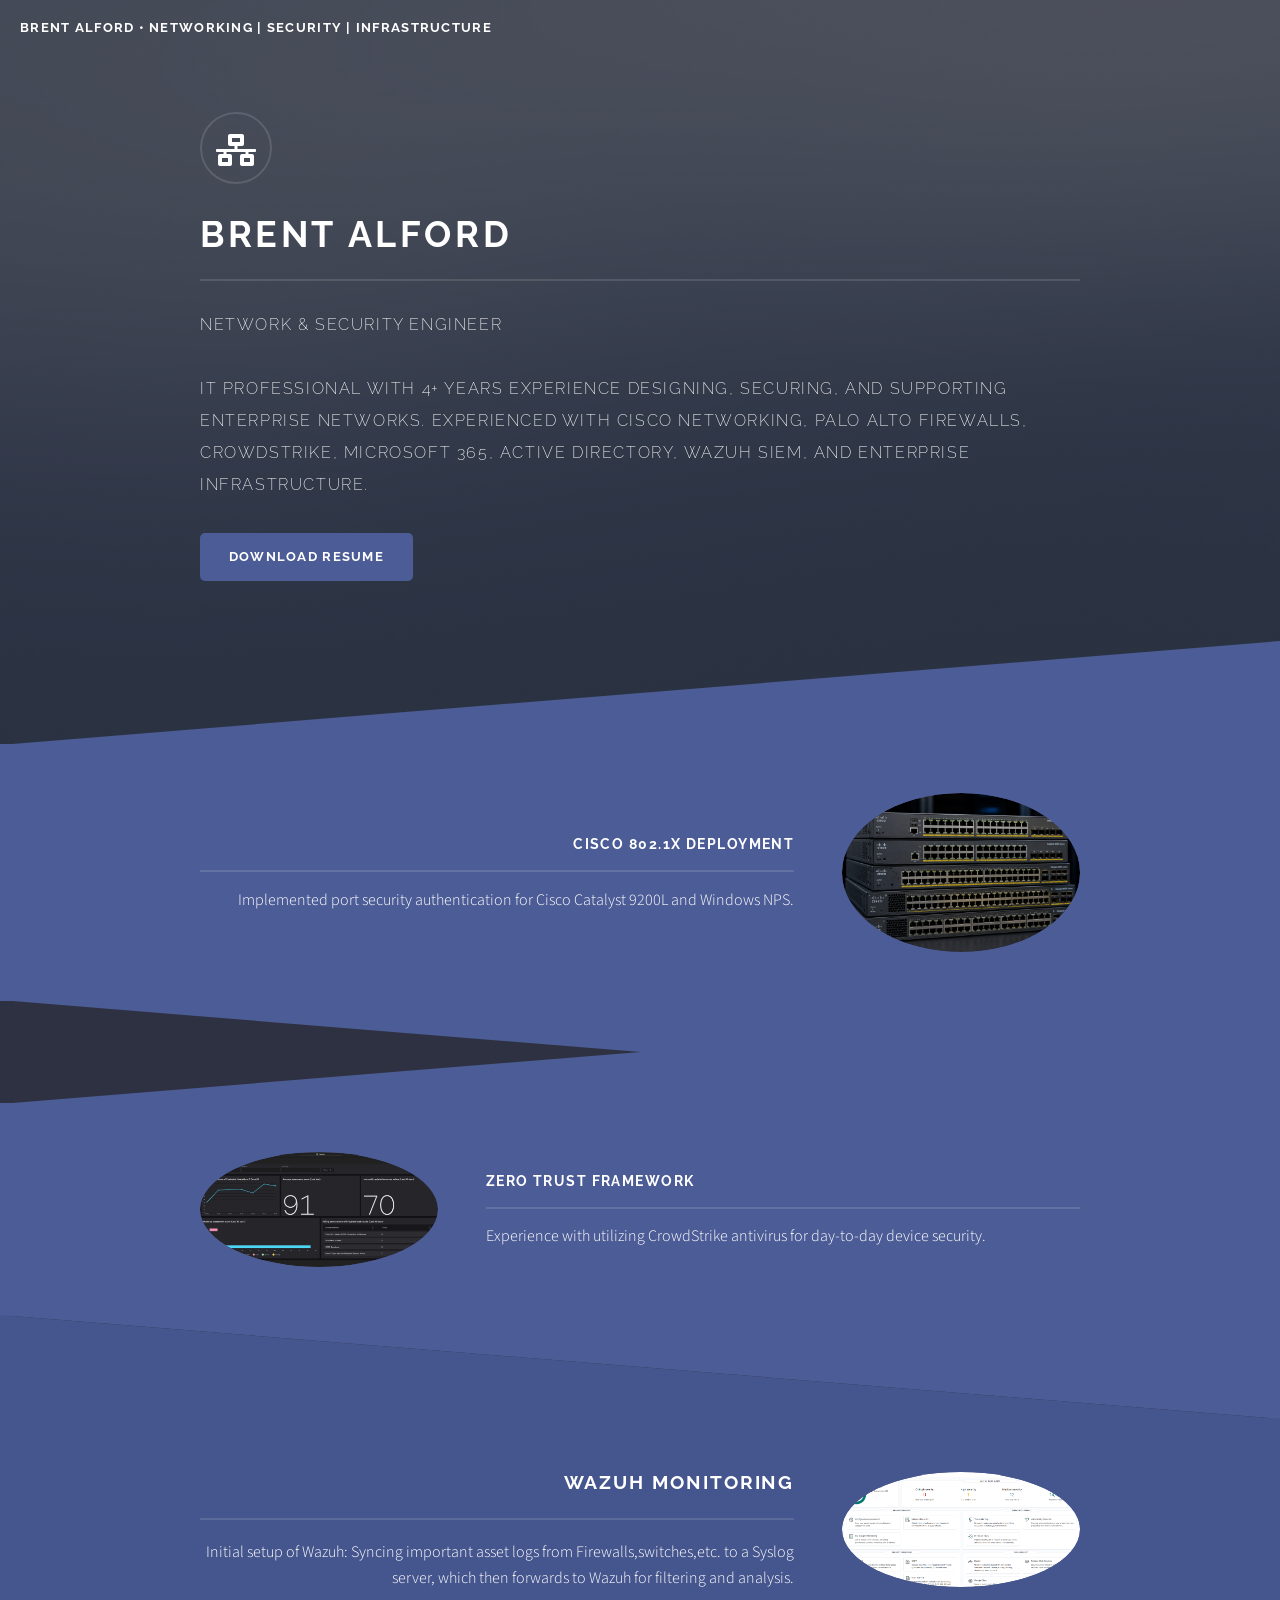
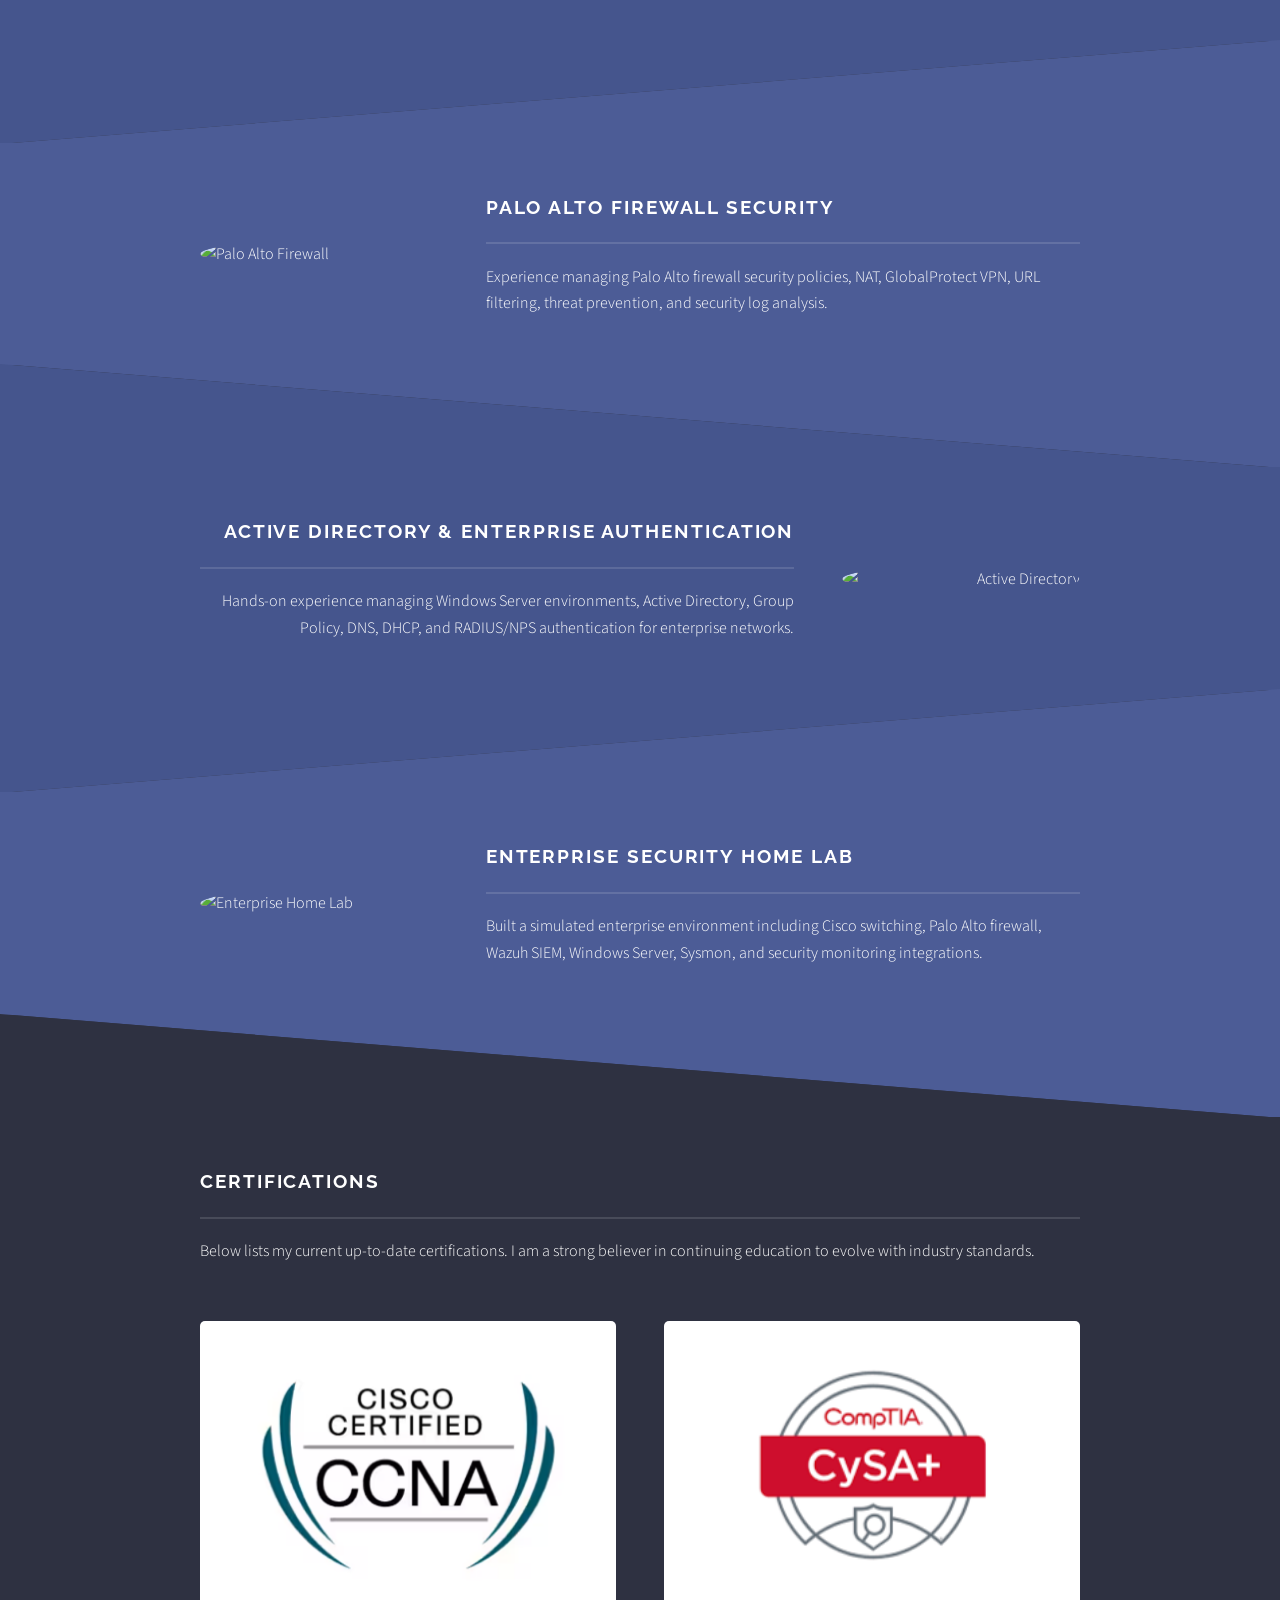
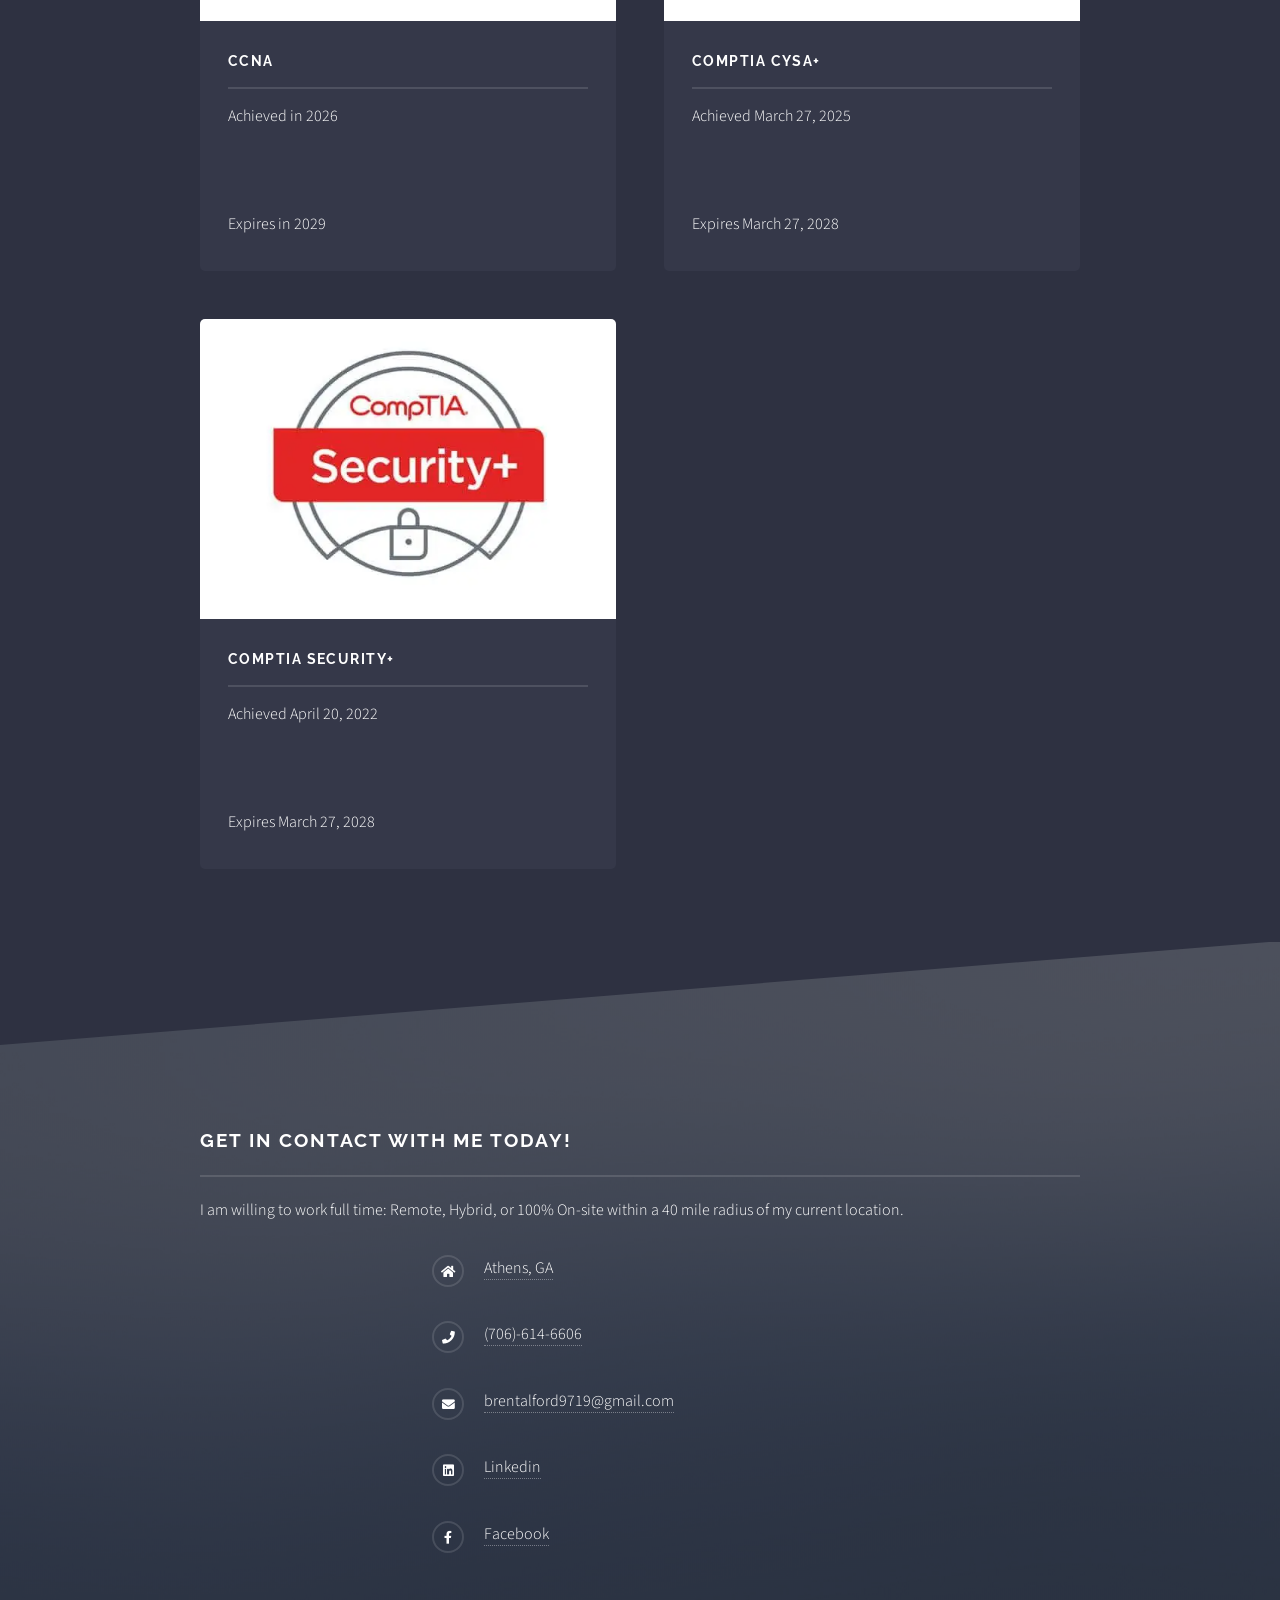
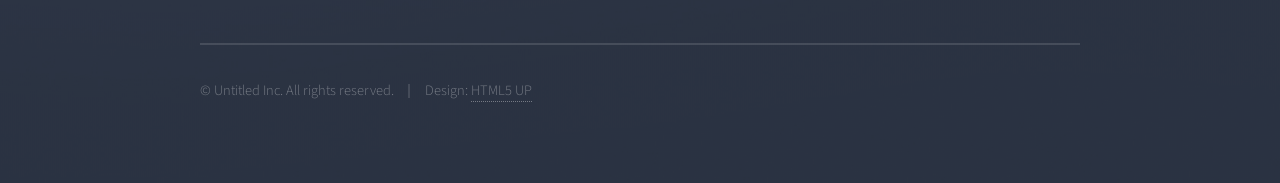
==== commit cb3d2356: "Restore index.html content and formatting" ====
--- a/index.html
+++ b/index.html
@@ -176,7 +176,6 @@
 								            Athens, GA
 								        </a>
 								    </li>
-								</ul>
 								<li class="icon solid fa-phone">
 								    <a href="tel:+17066146606">(706)-614-6606</a>
 								</li>
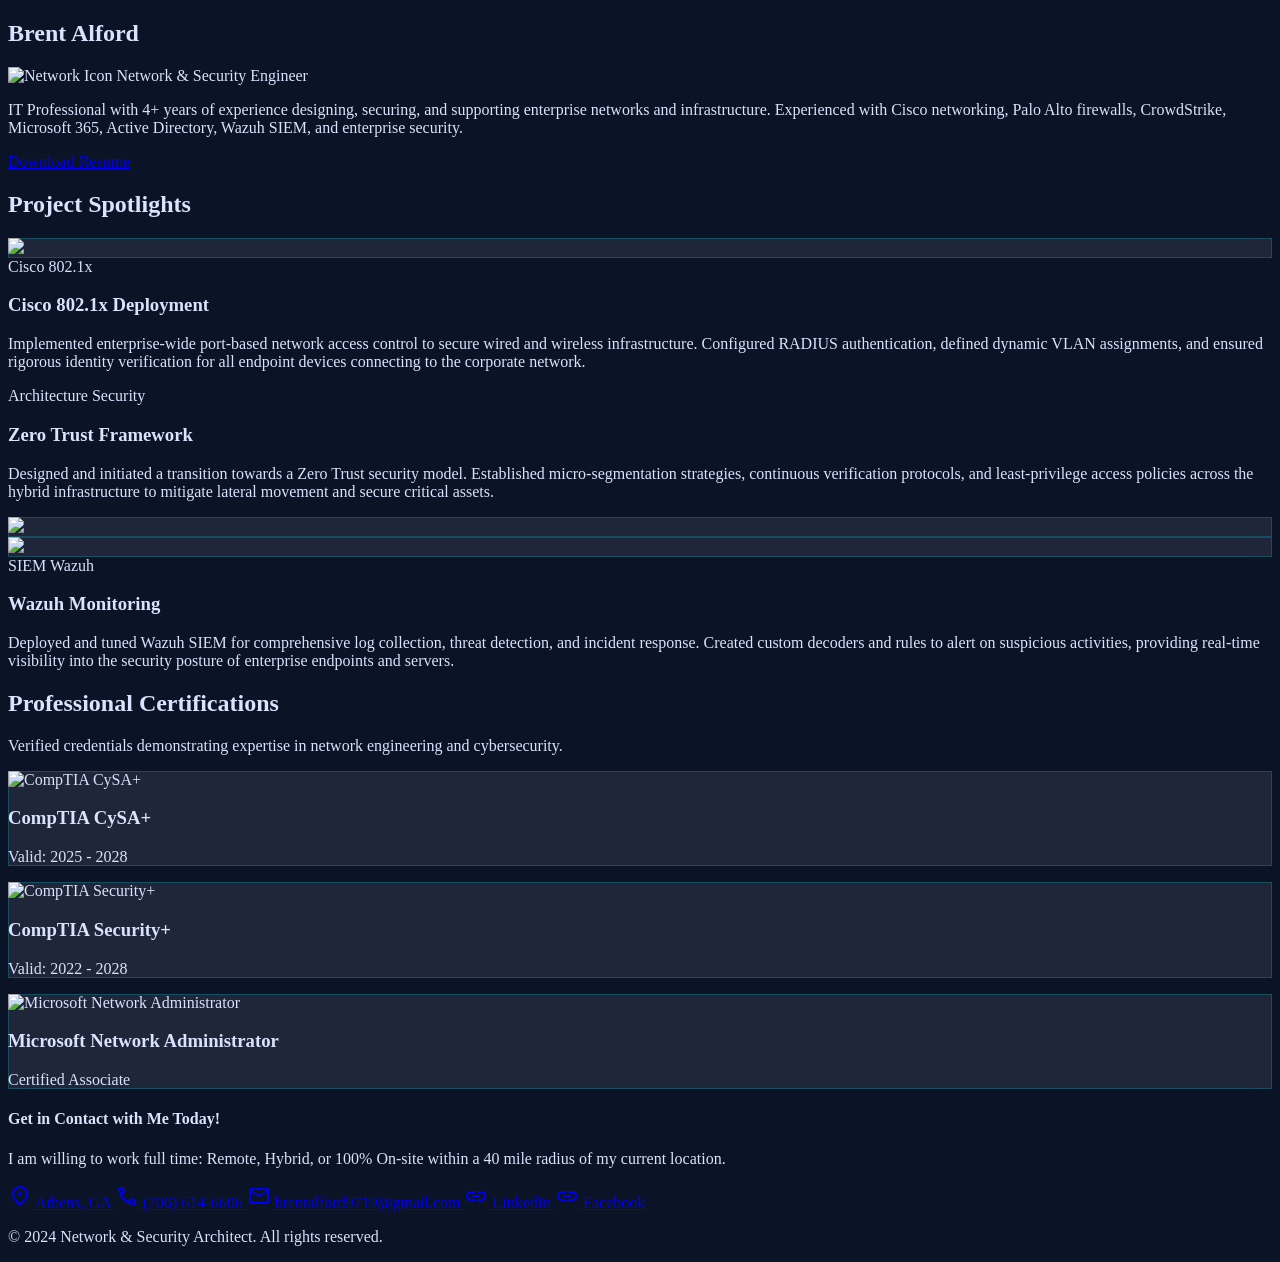
==== commit 594eb2f9: "Rename test.html to index.html" ====
--- a/index.html
+++ b/index.html
@@ -1,209 +1,348 @@
-<!DOCTYPE HTML>
-<!--
-	Solid State by HTML5 UP
-	html5up.net | @ajlkn
-	Free for personal and commercial use under the CCA 3.0 license (html5up.net/license)
--->
-<html>
-	<head>
-		<title>Brent Alford
-Networking | Security | Infrastructure</title>
-		<meta charset="utf-8" />
-		<meta name="viewport" content="width=device-width, initial-scale=1, user-scalable=no" />
-		<link rel="stylesheet" href="assets/css/main.css" />
-		<noscript><link rel="stylesheet" href="assets/css/noscript.css" /></noscript>
-	</head>
-	<body class="is-preload">
-
-		<!-- Page Wrapper -->
-			<div id="page-wrapper">
-
-				<!-- Header -->
-					<header id="header" class="alt">
-						<h1><a href="index.html">Brent Alford • Networking | Security | Infrastructure</a></h1>
-					</header>
-
-				<!-- Banner -->
-					<section id="banner">
-						<div class="inner">
-							<div class="logo">
-    						<span class="icon solid fa-network-wired"></span>
-							</div>
-							<h2>Brent Alford</h2>
-							<p>Network & Security Engineer</p>
-							<p>IT Professional with 4+ Years experience designing, securing, and supporting enterprise networks.
-								Experienced with Cisco networking, Palo Alto firewalls, CrowdStrike, Microsoft 365, Active Directory, Wazuh SIEM, and enterprise infrastructure.</p>
-							<ul class="actions"> 
-								<li> 
-									<a href="Brent Alford Resume.pdf" class="button primary" download> 
-										Download Resume 
-									</a> 
-								</li> 
-							</ul> 
-						</div>
-					</section>
-
-				<!-- Wrapper -->
-					<section id="wrapper">
-
-						<!-- One -->
-							<section id="one" class="wrapper spotlight style1">
-								<div class="inner">
-									<a href="#" class="image"><img src="images/CiscoSW.png" alt="" /></a>
-									<div class="content">
-										<h3 class="major">Cisco 802.1x Deployment</h3>
-										<p>Implemented port security authentication for Cisco Catalyst 9200L and Windows NPS.</p>
-									</div>
-								</div>
-							</section>
-
-						<!-- Two -->
-							<section id="one" class="wrapper spotlight style1">
-								<div class="inner">
-									<a href="#" class="image"><img src="images/CrowdStrike.png" alt="" /></a>
-									<div class="content">
-										<h3 class="major">Zero Trust Framework</h3>
-										<p>Experience with utilizing CrowdStrike antivirus for day-to-day device security.</p>
-									</div>
-								</div>
-							</section>
-
-						<!-- Three -->
-							<section id="one" class="wrapper alt spotlight style2">
-								<div class="inner">
-									<a href="#" class="image"><img src="images/Wazuh.png" alt="" /></a>
-									<div class="content">
-										<h2 class="major">Wazuh Monitoring</h2>
-										<p>Initial setup of Wazuh: Syncing important asset logs from Firewalls,switches,etc. to a Syslog server, which then forwards to Wazuh for filtering and analysis.</p>
-									</div>
-								</div>
-							</section>
-
-						<!-- Four -->
-							<section id="one" class="wrapper spotlight style1">
-								<div class="inner">
-									<a href="#" class="image">
-										<img src="images/PaloAlto.png" alt="Palo Alto Firewall" />
-									</a>
-							
-									<div class="content">
-										<h2 class="major">Palo Alto Firewall Security</h2>
-							
-										<p>
-											Experience managing Palo Alto firewall security policies,
-											NAT, GlobalProtect VPN, URL filtering, threat prevention,
-											and security log analysis.
-										</p>
-									</div>
-								</div>
-							</section>
-
-						<!-- Five -->
-							<section id="one" class="wrapper alt spotlight style2">
-								<div class="inner">
-									<a href="#" class="image">
-										<img src="images/ActiveDirectory.png" alt="Active Directory" />
-									</a>
-							
-									<div class="content">
-										<h2 class="major">Active Directory & Enterprise Authentication</h2>
-							
-										<p>
-											Hands-on experience managing Windows Server environments,
-											Active Directory, Group Policy, DNS, DHCP, and RADIUS/NPS
-											authentication for enterprise networks.
-										</p>
-									</div>
-								</div>
-							</section>
-							
-							<!-- Six -->
-							<section id="one" class="wrapper spotlight style1">
-								<div class="inner">
-									<a href="#" class="image">
-										<img src="images/HomeLab.png" alt="Enterprise Home Lab" />
-									</a>
-							
-									<div class="content">
-										<h2 class="major">Enterprise Security Home Lab</h2>
-							
-										<p>
-											Built a simulated enterprise environment including Cisco
-											switching, Palo Alto firewall, Wazuh SIEM, Windows Server,
-											Sysmon, and security monitoring integrations.
-										</p>
-									</div>
-								</div>
-							</section>
-													
-						<!-- Certifications -->
-							<section id="four" class="wrapper alt style1">
-								<div class="inner">
-									<h2 class="major">Certifications</h2>
-									<p>Below lists my current up-to-date certifications. I am a strong believer in continuing education to evolve with industry standards.</p>
-									<section class="features">
-										<article>
-											<a href="#" class="image"><img src="images/CCNA Banner.png" alt="" /></a>
-											<h3 class="major">CCNA</h3>
-											<p>Achieved in 2026</p>
-											<p>Expires in 2029</p>
-										</article>
-										<article>
-											<a href="#" class="image"><img src="images/CySA+ Banner.png" alt="" /></a>
-											<h3 class="major">CompTIA CySA+</h3>
-											<p>Achieved March 27, 2025</p>
-											<p>Expires March 27, 2028</p>
-										</article>
-										<article>
-											<a href="#" class="image"><img src="images/Sec+ Banner.png" alt="" /></a>
-											<h3 class="major">CompTIA Security+</h3>
-											<p>Achieved April 20, 2022</p>
-											<p>Expires March 27, 2028</p>
-										</article>
-								</section>
-
-						</section>
-
-				<!-- Footer -->
-					<section id="footer">
-						<div class="inner">
-							<h2 class="major">Get in Contact with Me Today!</h2>
-							<p>I am willing to work full time: Remote, Hybrid, or 100% On-site within a 40 mile radius of my current location.</p>
-															
-								<ul class="contact">
-								    <li class="icon solid fa-home">
-								        <a href="https://www.google.com/maps/search/?api=1&query=33.96062264710473%2C-83.37092949542874" target="_blank" rel="noopener noreferrer">
-								            Athens, GA
-								        </a>
-								    </li>
-								<li class="icon solid fa-phone">
-								    <a href="tel:+17066146606">(706)-614-6606</a>
-								</li>
-								<li class="icon solid fa-envelope">
-								    <a href="mailto:brentalford9719@gmail.com">brentalford9719@gmail.com</a>
-								</li>
-								<li class="icon brands fa-linkedin">
-									<a href="https://www.linkedin.com/in/brent-alford-4b9487239?utm_source=share_via&utm_content=profile&utm_medium=member_android" target="_blank" rel="noopener noreferrer">Linkedin</a>
-								</li>
-								<li class="icon brands fa-facebook-f">
-    								<a href="https://www.facebook.com/brent.alford.3532" target="_blank" rel="noopener noreferrer">Facebook</a>
-								</li>
-							</ul>
-							<ul class="copyright">
-								<li>&copy; Untitled Inc. All rights reserved.</li><li>Design: <a href="http://html5up.net">HTML5 UP</a></li>
-							</ul>
-						</div>
-					</section>
-
-			</div>
-
-		<!-- Scripts -->
-			<script src="assets/js/jquery.min.js"></script>
-			<script src="assets/js/jquery.scrollex.min.js"></script>
-			<script src="assets/js/browser.min.js"></script>
-			<script src="assets/js/breakpoints.min.js"></script>
-			<script src="assets/js/util.js"></script>
-			<script src="assets/js/main.js"></script>
-
-	</body>
-</html>
+<!DOCTYPE html><html class="dark" lang="en" style=""><head>
+<meta charset="utf-8">
+<meta content="width=device-width, initial-scale=1.0" name="viewport">
+<title>Brent Alford | Network &amp; Security Engineer</title>
+<script src="https://cdn.tailwindcss.com?plugins=forms,container-queries"></script>
+<link href="https://fonts.googleapis.com/css2?family=Material+Symbols+Outlined:wght,FILL@100..700,0..1&amp;display=swap" rel="stylesheet">
+<link href="https://fonts.googleapis.com" rel="preconnect">
+<link crossorigin="" href="https://fonts.gstatic.com" rel="preconnect">
+<link href="https://fonts.googleapis.com/css2?family=Geist:wght@400;600;700&amp;family=Inter:wght@400;600&amp;family=JetBrains+Mono:wght@400;600&amp;display=swap" rel="stylesheet">
+<link href="https://fonts.googleapis.com/css2?family=Material+Symbols+Outlined:wght,FILL@100..700,0..1&amp;display=swap" rel="stylesheet">
+<script id="tailwind-config">
+        tailwind.config = {
+            darkMode: "class",
+            theme: {
+                extend: {
+                    "colors": {
+                        "on-primary": "#00363d",
+                        "inverse-primary": "#006875",
+                        "secondary-container": "#3e495d",
+                        "on-error-container": "#ffdad6",
+                        "on-background": "#dae2fd",
+                        "on-primary-container": "#00626e",
+                        "on-error": "#690005",
+                        "primary-fixed": "#9cf0ff",
+                        "error-container": "#93000a",
+                        "surface-container-highest": "#2d3449",
+                        "on-secondary": "#263143",
+                        "on-secondary-container": "#aeb9d0",
+                        "primary-fixed-dim": "#00daf3",
+                        "on-secondary-fixed-variant": "#3c475a",
+                        "secondary-fixed-dim": "#bcc7de",
+                        "primary": "#c3f5ff",
+                        "inverse-surface": "#dae2fd",
+                        "background": "#0b1326",
+                        "on-surface-variant": "#bac9cc",
+                        "on-secondary-fixed": "#111c2d",
+                        "error": "#ffb4ab",
+                        "surface-variant": "#2d3449",
+                        "secondary-fixed": "#d8e3fb",
+                        "on-surface": "#dae2fd",
+                        "on-primary-fixed": "#001f24",
+                        "inverse-on-surface": "#283044",
+                        "surface-bright": "#31394d",
+                        "on-primary-fixed-variant": "#004f58",
+                        "on-tertiary-fixed-variant": "#2f2ebe",
+                        "on-tertiary-container": "#4344d1",
+                        "tertiary-fixed-dim": "#c0c1ff",
+                        "secondary": "#bcc7de",
+                        "surface-container-low": "#131b2e",
+                        "tertiary-container": "#ccccff",
+                        "surface-container": "#171f33",
+                        "outline-variant": "#3b494c",
+                        "surface": "#0b1326",
+                        "surface-tint": "#00daf3",
+                        "on-tertiary-fixed": "#07006c",
+                        "tertiary": "#edeaff",
+                        "on-tertiary": "#1000a9",
+                        "primary-container": "#00e5ff",
+                        "surface-container-high": "#222a3d",
+                        "surface-container-lowest": "#060e20",
+                        "surface-dim": "#0b1326",
+                        "outline": "#849396",
+                        "tertiary-fixed": "#e1e0ff"
+                    },
+                    "borderRadius": {
+                        "DEFAULT": "0.125rem",
+                        "lg": "0.25rem",
+                        "xl": "0.5rem",
+                        "full": "0.75rem"
+                    },
+                    "spacing": {
+                        "gutter": "24px",
+                        "container-max": "1280px",
+                        "section-gap-mobile": "64px",
+                        "base": "8px",
+                        "grid-columns": "12",
+                        "section-gap": "120px"
+                    },
+                    "fontFamily": {
+                        "headline-lg": ["Geist"],
+                        "headline-lg-mobile": ["Geist"],
+                        "headline-xl": ["Geist"],
+                        "headline-md": ["Geist"],
+                        "body-lg": ["Inter"],
+                        "body-md": ["Inter"],
+                        "code-sm": ["JetBrains Mono"],
+                        "label-caps": ["JetBrains Mono"]
+                    },
+                    "fontSize": {
+                        "headline-lg": ["40px", { "lineHeight": "1.2", "letterSpacing": "-0.01em", "fontWeight": "600" }],
+                        "headline-lg-mobile": ["32px", { "lineHeight": "1.2", "fontWeight": "600" }],
+                        "headline-xl": ["64px", { "lineHeight": "1.1", "letterSpacing": "-0.02em", "fontWeight": "700" }],
+                        "headline-md": ["24px", { "lineHeight": "1.4", "fontWeight": "600" }],
+                        "body-lg": ["18px", { "lineHeight": "1.6", "fontWeight": "400" }],
+                        "body-md": ["16px", { "lineHeight": "1.6", "fontWeight": "400" }],
+                        "code-sm": ["14px", { "lineHeight": "1.5", "fontWeight": "400" }],
+                        "label-caps": ["12px", { "lineHeight": "1.0", "letterSpacing": "0.1em", "fontWeight": "600" }]
+                    }
+                }
+            }
+        }
+    </script>
+<style>
+        .inner-glow {
+            box-shadow: inset 0 0 0 1px rgba(0, 229, 255, 0.2);
+        }
+        .diffused-glow:hover {
+            box-shadow: 0 0 20px rgba(0, 229, 255, 0.15);
+        }
+        .glass-panel {
+            background-color: rgba(45, 52, 73, 0.6);
+            backdrop-filter: blur(12px);
+        }
+        .fade-in-up {
+            opacity: 0;
+            transform: translateY(20px);
+            animation: fadeInUp 0.6s ease-out forwards;
+        }
+        @keyframes fadeInUp {
+            to {
+                opacity: 1;
+                transform: translateY(0);
+            }
+        }
+        .stagger-1 { animation-delay: 0.1s; }
+        .stagger-2 { animation-delay: 0.2s; }
+        .stagger-3 { animation-delay: 0.3s; }
+        
+        .nav-link { position: relative; }
+        .nav-link::after {
+            content: ''; position: absolute; width: 0; height: 2px;
+            bottom: -4px; left: 0; background-color: #00e5ff;
+            transition: width 0.3s ease;
+        }
+        .nav-link:hover::after { width: 100%; }
+        
+        html { scroll-behavior: smooth; }
+        body { background-color: #0b1326; color: #dae2fd; }
+    </style>
+</head>
+<body class="font-body-md text-body-md overflow-x-hidden selection:bg-primary-container selection:text-on-primary-container">
+<!-- Top Navigation -->
+
+<!-- Hero Section -->
+<section class="relative flex items-center py-12 md:py-20 overflow-hidden"><div class="absolute inset-0 z-0">
+<div class="w-full h-full bg-cover bg-center opacity-30" data-alt="A dark, abstract digital network graph background with glowing cyan nodes and connecting lines, representing enterprise security and connectivity. High-tech, futuristic style." style="background-image: url(&quot;https://lh3.googleusercontent.com/aida-public/[base64]&quot;);"></div>
+<div class="absolute inset-0 bg-gradient-to-b from-transparent to-background"></div>
+</div>
+<div class="container mx-auto px-6 md:px-20 z-10 max-w-container-max fade-in-up" style="animation-play-state: running;">
+<div class="max-w-3xl">
+<h1 class="font-headline-xl text-headline-xl mb-4 text-white">
+                    Brent Alford
+                </h1>
+<div class="font-headline-md text-headline-md text-primary-fixed mb-8 flex items-center">
+<img src="https://lh3.googleusercontent.com/aida-public/[base64]" alt="Network Icon" class="w-6 h-6 mr-2 object-contain">
+<span class="animate-pulse">Network &amp; Security Engineer</span>
+</div>
+<p class="font-body-lg text-body-lg text-on-surface-variant mb-10 max-w-2xl leading-relaxed">
+                    IT Professional with 4+ years of experience designing, securing, and supporting enterprise networks and infrastructure. Experienced with Cisco networking, Palo Alto firewalls, CrowdStrike, Microsoft 365, Active Directory, Wazuh SIEM, and enterprise security.
+                </p>
+<div class="flex flex-wrap gap-4 font-label-caps text-label-caps">
+
+<a class="bg-transparent border border-outline-variant text-on-surface px-8 py-4 rounded hover:border-primary hover:text-white transition-colors duration-300" href="Brent Alford Resume.pdf">
+                        Download Resume
+                    </a>
+</div>
+</div>
+</div></section>
+<!-- Projects Section -->
+<section class="bg-surface py-8" id="projects">
+<div class="container mx-auto px-6 md:px-20 max-w-container-max">
+<div class="fade-in-up mb-8" style="animation-play-state: running;">
+<h2 class="font-headline-lg text-headline-lg-mobile md:text-headline-lg text-white mb-2">Project Spotlights</h2>
+<div class="w-16 h-1 bg-primary"></div>
+</div>
+<div class="space-y-32">
+<!-- Project 1 -->
+<div class="grid grid-cols-1 md:grid-cols-12 gap-12 items-center fade-in-up mb-8" style="animation-play-state: running;">
+<div class="md:col-span-7 relative group overflow-hidden rounded glass-panel inner-glow diffused-glow transition-all duration-300">
+<div class="absolute inset-0 bg-primary/20 opacity-0 group-hover:opacity-100 transition-opacity duration-300 z-10 mix-blend-overlay"></div>
+<img class="w-full h-[400px] object-cover transform group-hover:scale-105 transition-transform duration-700" data-alt="Close up of Cisco network switches in a server rack with glowing green and blue LED lights and fiber optic cables connected. Dark, professional data center environment." src="https://lh3.googleusercontent.com/aida-public/[base64]">
+</div>
+<div class="md:col-span-5 space-y-6">
+<div class="flex gap-2 font-label-caps text-label-caps">
+<span class="bg-surface-container-high px-3 py-1 rounded text-primary border border-primary/20">Cisco</span>
+<span class="bg-surface-container-high px-3 py-1 rounded text-primary border border-primary/20">802.1x</span>
+</div>
+<h3 class="font-headline-md text-headline-md text-white">Cisco 802.1x Deployment</h3>
+<p class="font-body-md text-body-md text-on-surface-variant">
+                            Implemented enterprise-wide port-based network access control to secure wired and wireless infrastructure. Configured RADIUS authentication, defined dynamic VLAN assignments, and ensured rigorous identity verification for all endpoint devices connecting to the corporate network.
+                        </p>
+</div>
+</div>
+<!-- Project 2 -->
+<div class="grid grid-cols-1 md:grid-cols-12 gap-12 items-center fade-in-up" style="animation-play-state: running;">
+<div class="md:col-span-5 space-y-6 order-2 md:order-1">
+<div class="flex gap-2 font-label-caps text-label-caps">
+<span class="bg-surface-container-high px-3 py-1 rounded text-primary border border-primary/20">Architecture</span>
+<span class="bg-surface-container-high px-3 py-1 rounded text-primary border border-primary/20">Security</span>
+</div>
+<h3 class="font-headline-md text-headline-md text-white">Zero Trust Framework</h3>
+<p class="font-body-md text-body-md text-on-surface-variant">
+                            Designed and initiated a transition towards a Zero Trust security model. Established micro-segmentation strategies, continuous verification protocols, and least-privilege access policies across the hybrid infrastructure to mitigate lateral movement and secure critical assets.
+                        </p>
+</div>
+<div class="md:col-span-7 relative group overflow-hidden rounded glass-panel inner-glow diffused-glow transition-all duration-300 order-1 md:order-2">
+<div class="absolute inset-0 bg-primary/20 opacity-0 group-hover:opacity-100 transition-opacity duration-300 z-10 mix-blend-overlay"></div>
+<img class="w-full h-[400px] object-cover transform group-hover:scale-105 transition-transform duration-700" data-alt="A professional cybersecurity dashboard visualization showing a zero-trust network map and security alerts. Clean, high-tech UI, dark mode, futuristic aesthetic." src="https://lh3.googleusercontent.com/aida-public/[base64]">
+</div>
+</div>
+<!-- Project 3 -->
+<div class="grid grid-cols-1 md:grid-cols-12 gap-12 items-center fade-in-up" style="animation-play-state: running;">
+<div class="md:col-span-7 relative group overflow-hidden rounded glass-panel inner-glow diffused-glow transition-all duration-300">
+<div class="absolute inset-0 bg-primary/20 opacity-0 group-hover:opacity-100 transition-opacity duration-300 z-10 mix-blend-overlay"></div>
+<img class="w-full h-[400px] object-cover transform group-hover:scale-105 transition-transform duration-700" data-alt="A professional SIEM monitoring interface showing real-time log analysis and network security events. Dark theme, glowing data visualizations, high-tech." src="https://lh3.googleusercontent.com/aida-public/[base64]">
+</div>
+<div class="md:col-span-5 space-y-6">
+<div class="flex gap-2 font-label-caps text-label-caps">
+<span class="bg-surface-container-high px-3 py-1 rounded text-primary border border-primary/20">SIEM</span>
+<span class="bg-surface-container-high px-3 py-1 rounded text-primary border border-primary/20">Wazuh</span>
+</div>
+<h3 class="font-headline-md text-headline-md text-white">Wazuh Monitoring</h3>
+<p class="font-body-md text-body-md text-on-surface-variant">
+                            Deployed and tuned Wazuh SIEM for comprehensive log collection, threat detection, and incident response. Created custom decoders and rules to alert on suspicious activities, providing real-time visibility into the security posture of enterprise endpoints and servers.
+                        </p>
+</div>
+</div>
+</div>
+</div>
+</section>
+<!-- Certifications Section -->
+<section class="py-section-gap-mobile md:py-section-gap bg-surface-container-lowest relative overflow-hidden" id="certifications">
+<!-- Abstract Tech Background Elements -->
+<div class="absolute top-0 right-0 w-96 h-96 bg-primary/5 rounded-full blur-[100px] -z-10"></div>
+<div class="absolute bottom-0 left-0 w-96 h-96 bg-tertiary-container/5 rounded-full blur-[100px] -z-10"></div>
+<div class="container mx-auto px-6 md:px-20 max-w-container-max">
+<div class="mb-16 fade-in-up text-center" style="animation-play-state: running;">
+<h2 class="font-headline-lg text-headline-lg-mobile md:text-headline-lg text-white mb-2">Professional Certifications</h2>
+<p class="font-body-md text-body-md text-on-surface-variant">Verified credentials demonstrating expertise in network engineering and cybersecurity.</p>
+</div>
+<div class="grid grid-cols-1 md:grid-cols-3 gap-8 items-stretch"><div class="glass-panel p-8 rounded inner-glow diffused-glow transition-all duration-300 fade-in-up stagger-1 group text-center relative overflow-hidden h-full flex flex-col" style="animation-play-state: running;"><div class="h-32 mb-6 flex justify-center items-center"><img class="h-full object-contain grayscale group-hover:grayscale-0 transition-all duration-500 group-hover:drop-shadow-[0_0_15px_rgba(255,165,0,0.4)]" alt="CompTIA CySA+" src="https://lh3.googleusercontent.com/aida/[base64]"></div><h3 class="font-headline-md text-headline-md text-white mb-2">CompTIA CySA+</h3><p class="font-code-sm text-code-sm text-primary-fixed-dim mt-auto">Valid: 2025 - 2028</p></div><div class="glass-panel p-8 rounded inner-glow diffused-glow transition-all duration-300 fade-in-up stagger-2 group text-center relative overflow-hidden h-full flex flex-col" style="animation-play-state: running;"><div class="h-32 mb-6 flex justify-center items-center"><img class="h-full object-contain grayscale group-hover:grayscale-0 transition-all duration-500 group-hover:drop-shadow-[0_0_15px_rgba(255,165,0,0.4)]" alt="CompTIA Security+" src="https://lh3.googleusercontent.com/aida/[base64]"></div><h3 class="font-headline-md text-headline-md text-white mb-2">CompTIA Security+</h3><p class="font-code-sm text-code-sm text-primary-fixed-dim mt-auto">Valid: 2022 - 2028</p></div><div class="glass-panel p-8 rounded inner-glow diffused-glow transition-all duration-300 fade-in-up stagger-3 group text-center relative overflow-hidden h-full flex flex-col" style="animation-play-state: running;"><div class="h-32 mb-6 flex justify-center items-center"><img class="h-full object-contain grayscale group-hover:grayscale-0 transition-all duration-500 group-hover:drop-shadow-[0_0_15px_rgba(255,215,0,0.4)]" alt="Microsoft Network Administrator" src="https://lh3.googleusercontent.com/aida/[base64]"></div><h3 class="font-headline-md text-headline-md text-white mb-2">Microsoft Network Administrator</h3><p class="font-code-sm text-code-sm text-primary-fixed-dim mt-auto">Certified Associate</p></div></div>
+</div>
+</section>
+<!-- Footer -->
+<footer class="bg-surface-container-lowest dark:bg-surface-container-lowest full-width py-12 border-t border-outline-variant/30" id="contact">
+    <div class="w-full px-8 max-w-container-max mx-auto">
+
+        <div class="text-center">
+            <h4 class="font-headline-md text-headline-md text-primary mb-6">
+                Get in Contact with Me Today!
+            </h4>
+
+            <p class="font-body-md text-body-md text-on-surface-variant mb-8 max-w-2xl mx-auto">
+                I am willing to work full time: Remote, Hybrid, or 100% On-site within a 40 mile radius of my current location.
+            </p>
+
+            <div class="flex flex-nowrap justify-center items-center gap-x-8 font-code-sm text-code-sm text-secondary-fixed-dim whitespace-nowrap">
+
+                <!-- Location -->
+                <a
+                    class="text-on-surface-variant hover:text-primary-container transition-all flex items-center gap-2"
+                    href="https://www.google.com/maps/search/?api=1&query=33.96062264710473%2C-83.37092949542874"
+                    target="_blank"
+                    rel="noopener noreferrer"
+                >
+                    <span class="material-symbols-outlined text-[18px]">location_on</span>
+                    Athens, GA
+                </a>
+
+                <!-- Phone -->
+                <a
+                    class="text-on-surface-variant hover:text-primary-container transition-all flex items-center gap-2"
+                    href="tel:+17066146606"
+                >
+                    <span class="material-symbols-outlined text-[18px]">phone</span>
+                    (706) 614-6606
+                </a>
+
+                <!-- Email -->
+                <a
+                    class="text-on-surface-variant hover:text-primary-container transition-all flex items-center gap-2"
+                    href="mailto:brentalford9719@gmail.com"
+                >
+                    <span class="material-symbols-outlined text-[18px]">mail</span>
+                    brentalford9719@gmail.com
+                </a>
+
+                <!-- LinkedIn -->
+                <a
+                    class="text-on-surface-variant hover:text-primary-container transition-all flex items-center gap-2"
+                    href="www.linkedin.com/in/brent-alford-4b9487239?utm_source=share_via&utm_content=profile&utm_medium=member_android"
+                    target="_blank"
+                    rel="noopener noreferrer"
+                >
+                    <span class="material-symbols-outlined text-[18px]">link</span>
+                    LinkedIn
+                </a>
+
+                <!-- Facebook -->
+                <a
+                    class="text-on-surface-variant hover:text-primary-container transition-all flex items-center gap-2"
+                    href="https://www.facebook.com/brent.alford.3532"
+                    target="_blank"
+                    rel="noopener noreferrer"
+                >
+                    <span class="material-symbols-outlined text-[18px]">link</span>
+                    Facebook
+                </a>
+
+            </div>
+        </div>
+
+        <div class="pt-8 mt-8 border-t border-outline-variant/20 text-center">
+            <p class="font-body-md text-body-md text-on-surface-variant text-sm opacity-60">
+                © 2024 Network &amp; Security Architect. All rights reserved.
+            </p>
+        </div>
+
+    </div>
+</footer>
+<script>
+        // Simple Intersection Observer for scroll animations
+        document.addEventListener("DOMContentLoaded", () => {
+            const observerOptions = {
+                root: null,
+                rootMargin: '0px',
+                threshold: 0.1
+            };
+
+            const observer = new IntersectionObserver((entries, observer) => {
+                entries.forEach(entry => {
+                    if (entry.isIntersecting) {
+                        entry.target.style.animationPlayState = 'running';
+                        observer.unobserve(entry.target);
+                    }
+                });
+            }, observerOptions);
+
+            const animatedElements = document.querySelectorAll('.fade-in-up');
+            animatedElements.forEach(el => {
+                el.style.animationPlayState = 'paused';
+                observer.observe(el);
+            });
+        });
+    </script>
+
+
+</body></html>
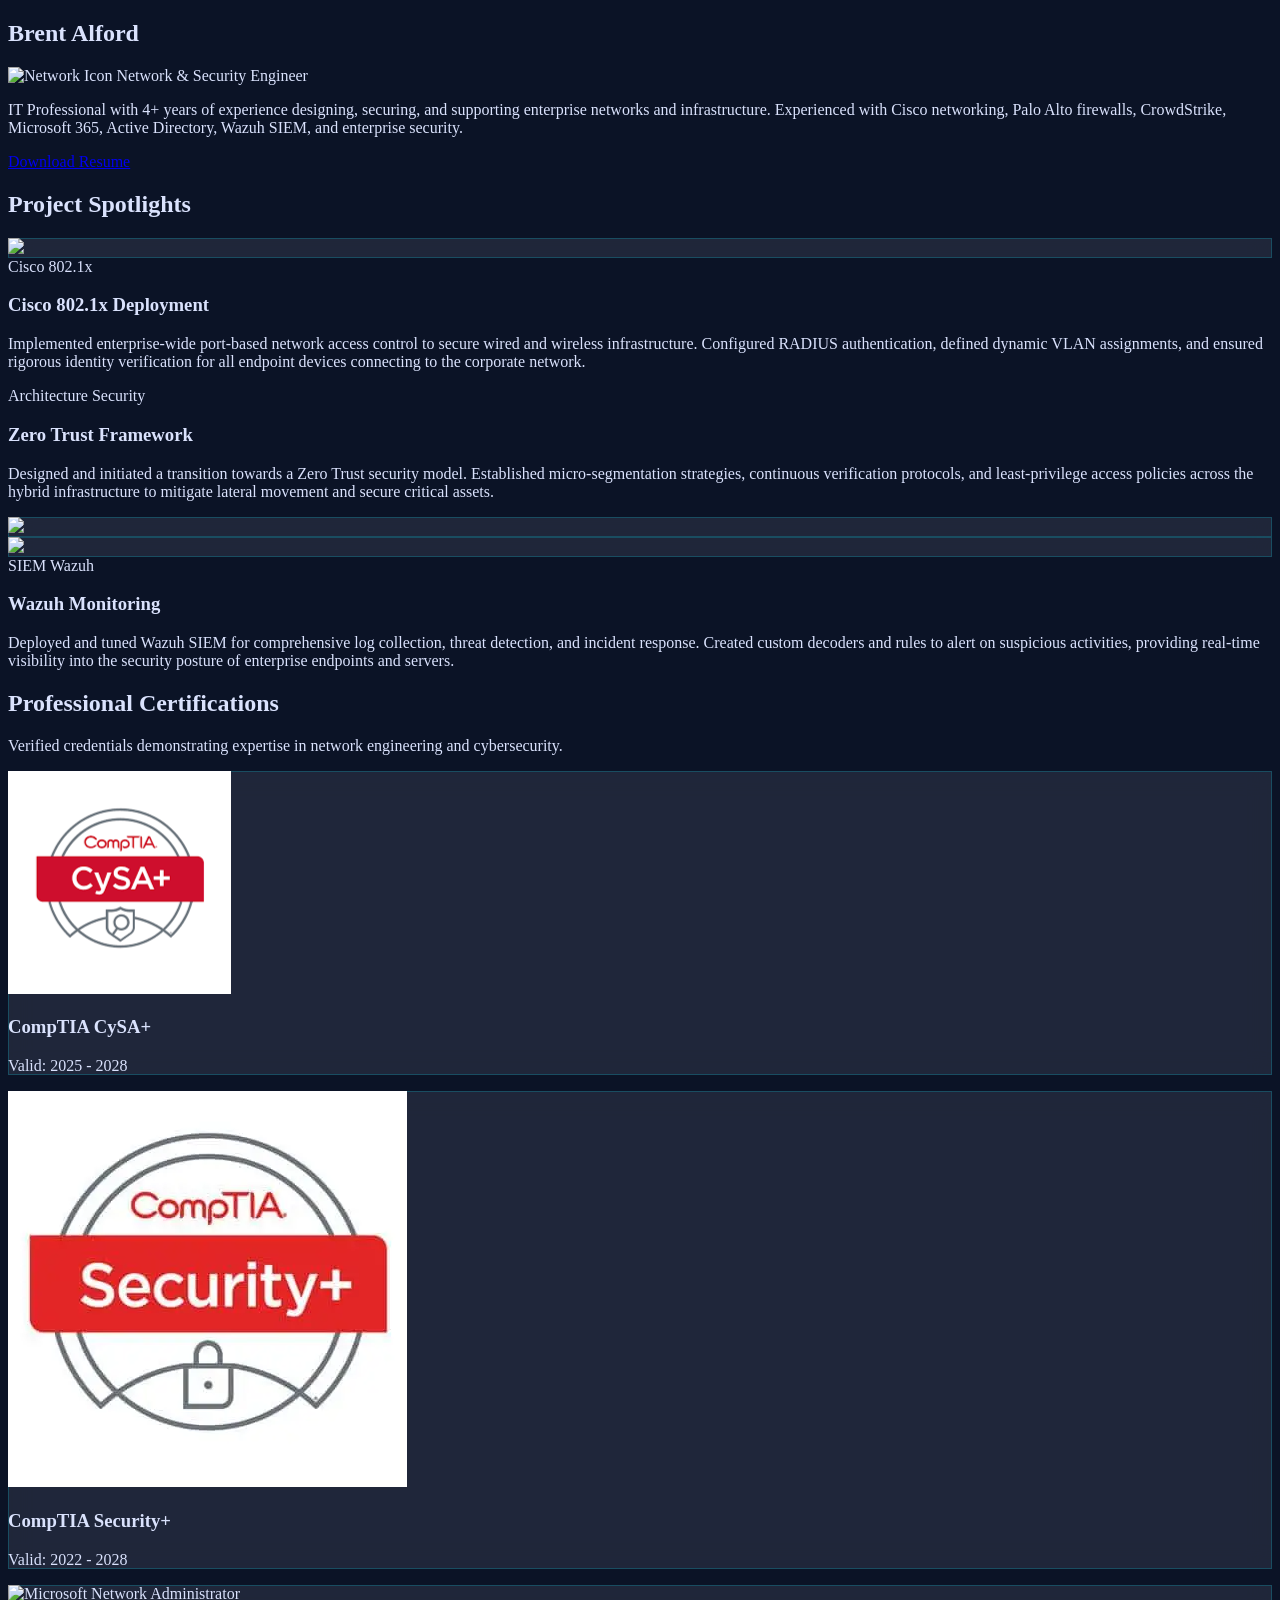
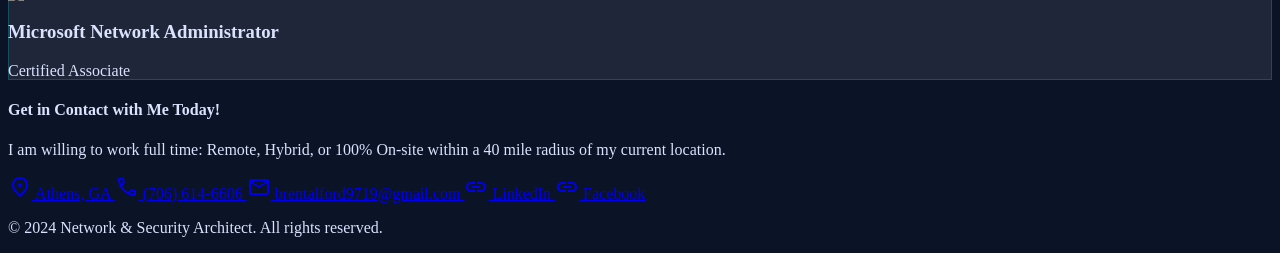
==== commit 09bbea62: "Update certification images and details in index.html" ====
--- a/index.html
+++ b/index.html
@@ -238,7 +238,7 @@
 <h2 class="font-headline-lg text-headline-lg-mobile md:text-headline-lg text-white mb-2">Professional Certifications</h2>
 <p class="font-body-md text-body-md text-on-surface-variant">Verified credentials demonstrating expertise in network engineering and cybersecurity.</p>
 </div>
-<div class="grid grid-cols-1 md:grid-cols-3 gap-8 items-stretch"><div class="glass-panel p-8 rounded inner-glow diffused-glow transition-all duration-300 fade-in-up stagger-1 group text-center relative overflow-hidden h-full flex flex-col" style="animation-play-state: running;"><div class="h-32 mb-6 flex justify-center items-center"><img class="h-full object-contain grayscale group-hover:grayscale-0 transition-all duration-500 group-hover:drop-shadow-[0_0_15px_rgba(255,165,0,0.4)]" alt="CompTIA CySA+" src="https://lh3.googleusercontent.com/aida/[base64]"></div><h3 class="font-headline-md text-headline-md text-white mb-2">CompTIA CySA+</h3><p class="font-code-sm text-code-sm text-primary-fixed-dim mt-auto">Valid: 2025 - 2028</p></div><div class="glass-panel p-8 rounded inner-glow diffused-glow transition-all duration-300 fade-in-up stagger-2 group text-center relative overflow-hidden h-full flex flex-col" style="animation-play-state: running;"><div class="h-32 mb-6 flex justify-center items-center"><img class="h-full object-contain grayscale group-hover:grayscale-0 transition-all duration-500 group-hover:drop-shadow-[0_0_15px_rgba(255,165,0,0.4)]" alt="CompTIA Security+" src="https://lh3.googleusercontent.com/aida/[base64]"></div><h3 class="font-headline-md text-headline-md text-white mb-2">CompTIA Security+</h3><p class="font-code-sm text-code-sm text-primary-fixed-dim mt-auto">Valid: 2022 - 2028</p></div><div class="glass-panel p-8 rounded inner-glow diffused-glow transition-all duration-300 fade-in-up stagger-3 group text-center relative overflow-hidden h-full flex flex-col" style="animation-play-state: running;"><div class="h-32 mb-6 flex justify-center items-center"><img class="h-full object-contain grayscale group-hover:grayscale-0 transition-all duration-500 group-hover:drop-shadow-[0_0_15px_rgba(255,215,0,0.4)]" alt="Microsoft Network Administrator" src="https://lh3.googleusercontent.com/aida/[base64]"></div><h3 class="font-headline-md text-headline-md text-white mb-2">Microsoft Network Administrator</h3><p class="font-code-sm text-code-sm text-primary-fixed-dim mt-auto">Certified Associate</p></div></div>
+<div class="grid grid-cols-1 md:grid-cols-3 gap-8 items-stretch"><div class="glass-panel p-8 rounded inner-glow diffused-glow transition-all duration-300 fade-in-up stagger-1 group text-center relative overflow-hidden h-full flex flex-col" style="animation-play-state: running;"><div class="h-32 mb-6 flex justify-center items-center"><img class="h-full object-contain grayscale group-hover:grayscale-0 transition-all duration-500 group-hover:drop-shadow-[0_0_15px_rgba(255,165,0,0.4)]" alt="CompTIA CySA+" src="images\CySA+ Banner.png"></div><h3 class="font-headline-md text-headline-md text-white mb-2">CompTIA CySA+</h3><p class="font-code-sm text-code-sm text-primary-fixed-dim mt-auto">Valid: 2025 - 2028</p></div><div class="glass-panel p-8 rounded inner-glow diffused-glow transition-all duration-300 fade-in-up stagger-2 group text-center relative overflow-hidden h-full flex flex-col" style="animation-play-state: running;"><div class="h-32 mb-6 flex justify-center items-center"><img class="h-full object-contain grayscale group-hover:grayscale-0 transition-all duration-500 group-hover:drop-shadow-[0_0_15px_rgba(255,165,0,0.4)]" alt="CompTIA Security+" src="images\Sec+ Banner.png"></div><h3 class="font-headline-md text-headline-md text-white mb-2">CompTIA Security+</h3><p class="font-code-sm text-code-sm text-primary-fixed-dim mt-auto">Valid: 2022 - 2028</p></div><div class="glass-panel p-8 rounded inner-glow diffused-glow transition-all duration-300 fade-in-up stagger-3 group text-center relative overflow-hidden h-full flex flex-col" style="animation-play-state: running;"><div class="h-32 mb-6 flex justify-center items-center"><img class="h-full object-contain grayscale group-hover:grayscale-0 transition-all duration-500 group-hover:drop-shadow-[0_0_15px_rgba(255,215,0,0.4)]" alt="Microsoft Network Administrator" src="https://lh3.googleusercontent.com/aida/[base64]"></div><h3 class="font-headline-md text-headline-md text-white mb-2">Microsoft Network Administrator</h3><p class="font-code-sm text-code-sm text-primary-fixed-dim mt-auto">Certified Associate</p></div></div>
 </div>
 </section>
 <!-- Footer -->
@@ -288,7 +288,7 @@
                 <!-- LinkedIn -->
                 <a
                     class="text-on-surface-variant hover:text-primary-container transition-all flex items-center gap-2"
-                    href="www.linkedin.com/in/brent-alford-4b9487239?utm_source=share_via&utm_content=profile&utm_medium=member_android"
+                    href="https://www.linkedin.com/in/brent-alford-4b9487239?utm_source=share_via&utm_content=profile&utm_medium=member_android"
                     target="_blank"
                     rel="noopener noreferrer"
                 >
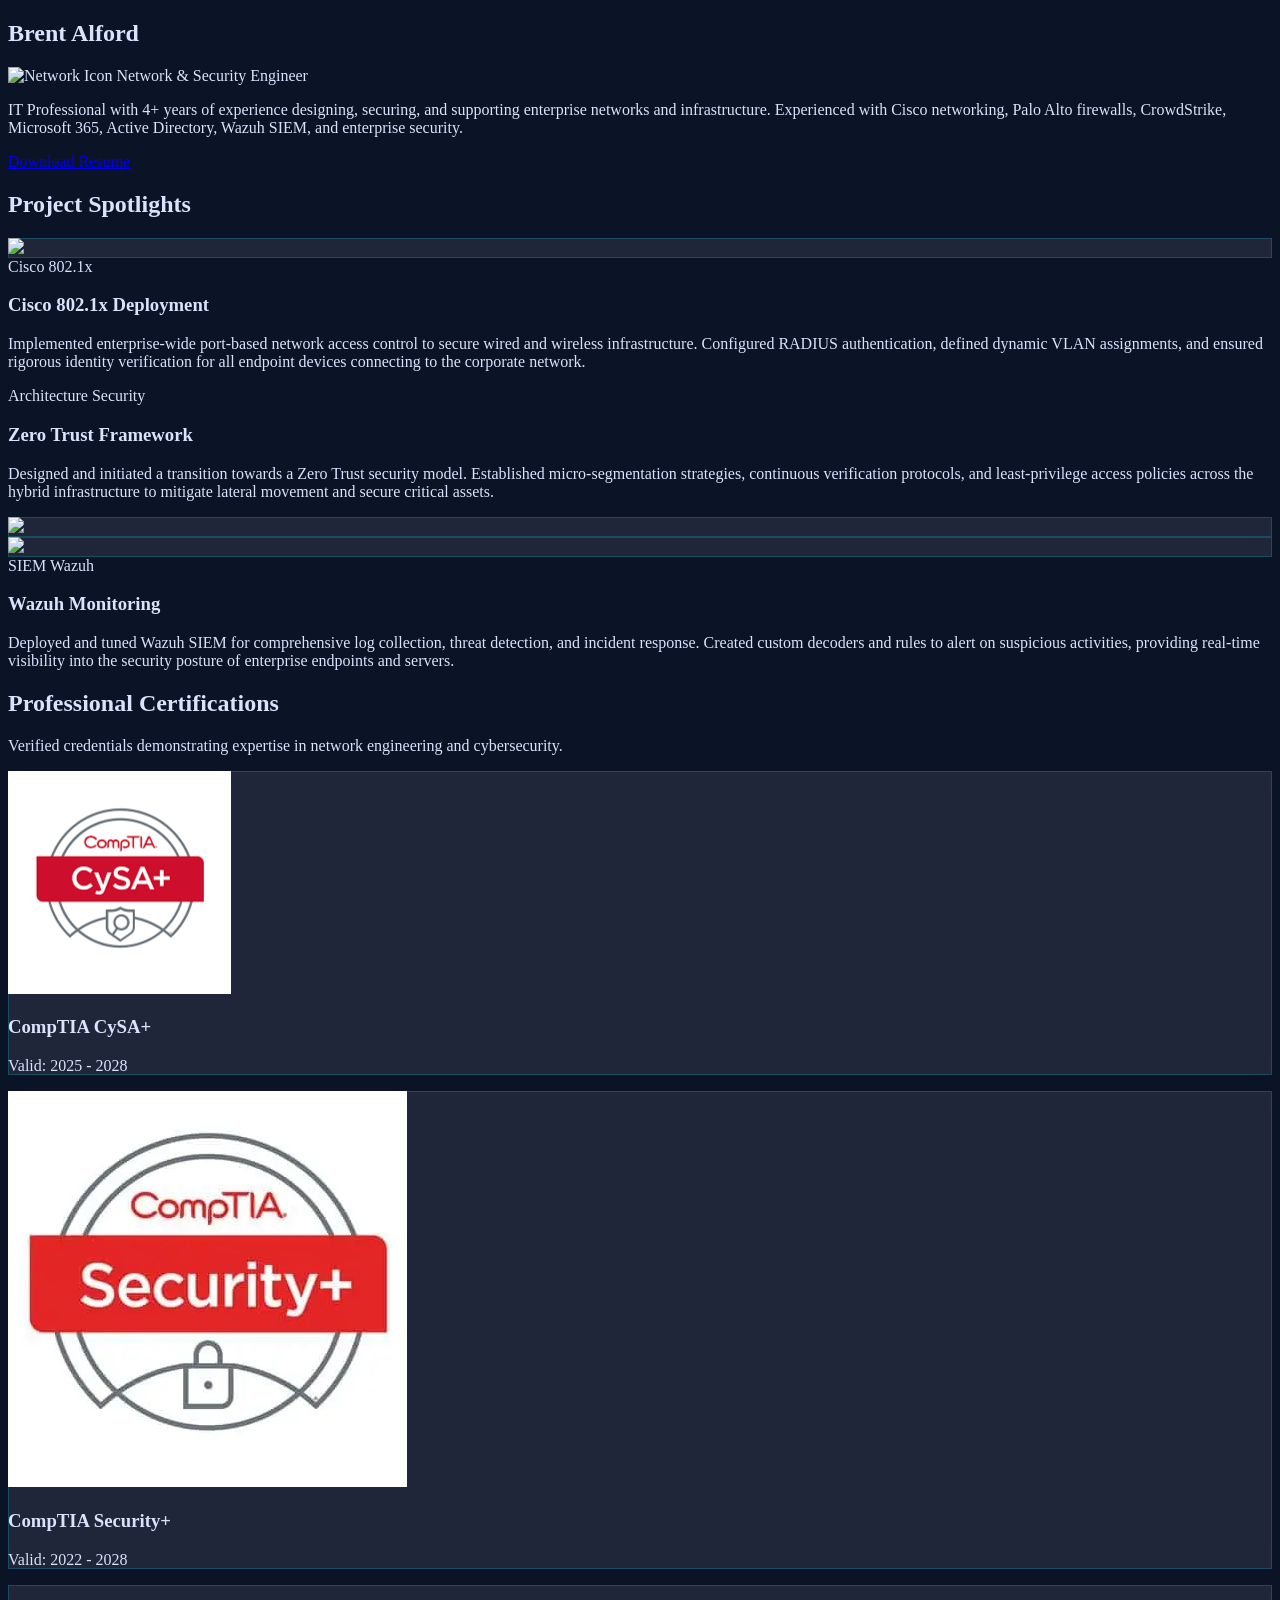
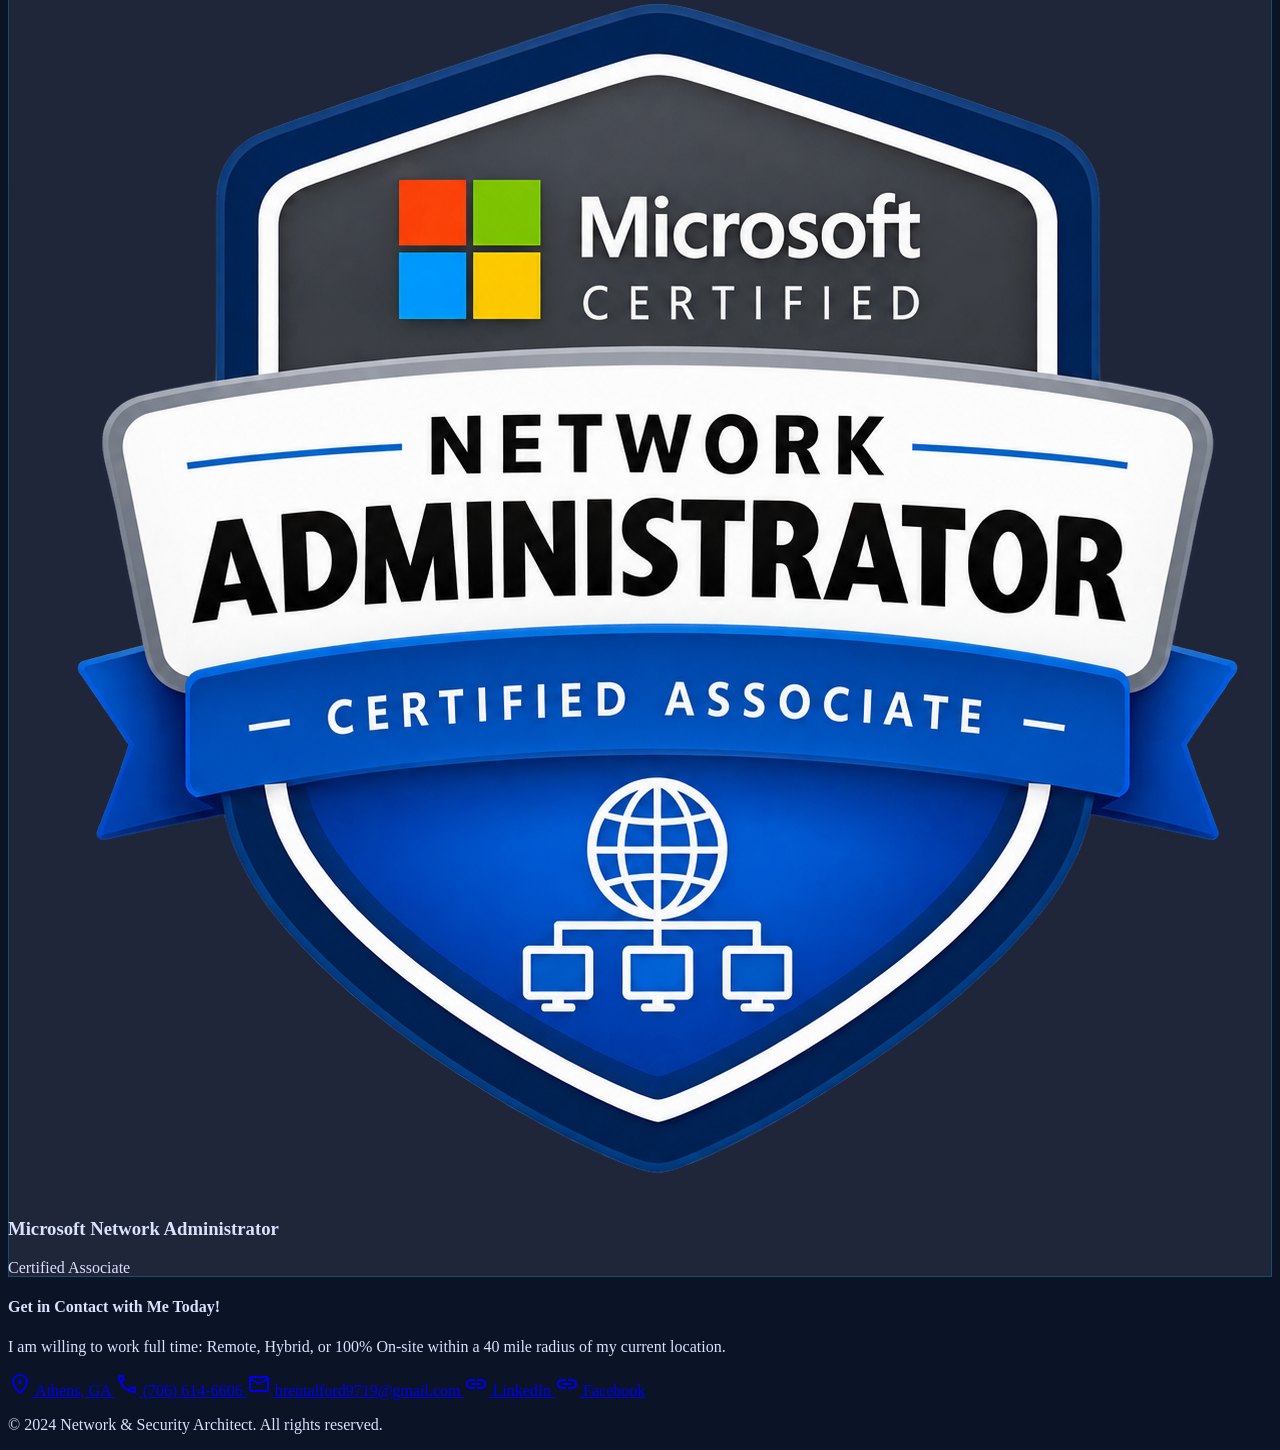
==== commit db3175dd: "Update index.html" ====
--- a/index.html
+++ b/index.html
@@ -238,7 +238,7 @@
 <h2 class="font-headline-lg text-headline-lg-mobile md:text-headline-lg text-white mb-2">Professional Certifications</h2>
 <p class="font-body-md text-body-md text-on-surface-variant">Verified credentials demonstrating expertise in network engineering and cybersecurity.</p>
 </div>
-<div class="grid grid-cols-1 md:grid-cols-3 gap-8 items-stretch"><div class="glass-panel p-8 rounded inner-glow diffused-glow transition-all duration-300 fade-in-up stagger-1 group text-center relative overflow-hidden h-full flex flex-col" style="animation-play-state: running;"><div class="h-32 mb-6 flex justify-center items-center"><img class="h-full object-contain grayscale group-hover:grayscale-0 transition-all duration-500 group-hover:drop-shadow-[0_0_15px_rgba(255,165,0,0.4)]" alt="CompTIA CySA+" src="images\CySA+ Banner.png"></div><h3 class="font-headline-md text-headline-md text-white mb-2">CompTIA CySA+</h3><p class="font-code-sm text-code-sm text-primary-fixed-dim mt-auto">Valid: 2025 - 2028</p></div><div class="glass-panel p-8 rounded inner-glow diffused-glow transition-all duration-300 fade-in-up stagger-2 group text-center relative overflow-hidden h-full flex flex-col" style="animation-play-state: running;"><div class="h-32 mb-6 flex justify-center items-center"><img class="h-full object-contain grayscale group-hover:grayscale-0 transition-all duration-500 group-hover:drop-shadow-[0_0_15px_rgba(255,165,0,0.4)]" alt="CompTIA Security+" src="images\Sec+ Banner.png"></div><h3 class="font-headline-md text-headline-md text-white mb-2">CompTIA Security+</h3><p class="font-code-sm text-code-sm text-primary-fixed-dim mt-auto">Valid: 2022 - 2028</p></div><div class="glass-panel p-8 rounded inner-glow diffused-glow transition-all duration-300 fade-in-up stagger-3 group text-center relative overflow-hidden h-full flex flex-col" style="animation-play-state: running;"><div class="h-32 mb-6 flex justify-center items-center"><img class="h-full object-contain grayscale group-hover:grayscale-0 transition-all duration-500 group-hover:drop-shadow-[0_0_15px_rgba(255,215,0,0.4)]" alt="Microsoft Network Administrator" src="https://lh3.googleusercontent.com/aida/[base64]"></div><h3 class="font-headline-md text-headline-md text-white mb-2">Microsoft Network Administrator</h3><p class="font-code-sm text-code-sm text-primary-fixed-dim mt-auto">Certified Associate</p></div></div>
+<div class="grid grid-cols-1 md:grid-cols-3 gap-8 items-stretch"><div class="glass-panel p-8 rounded inner-glow diffused-glow transition-all duration-300 fade-in-up stagger-1 group text-center relative overflow-hidden h-full flex flex-col" style="animation-play-state: running;"><div class="h-32 mb-6 flex justify-center items-center"><img class="h-full object-contain grayscale group-hover:grayscale-0 transition-all duration-500 group-hover:drop-shadow-[0_0_15px_rgba(255,165,0,0.4)]" alt="CompTIA CySA+" src="images\CySA+ Banner.png"></div><h3 class="font-headline-md text-headline-md text-white mb-2">CompTIA CySA+</h3><p class="font-code-sm text-code-sm text-primary-fixed-dim mt-auto">Valid: 2025 - 2028</p></div><div class="glass-panel p-8 rounded inner-glow diffused-glow transition-all duration-300 fade-in-up stagger-2 group text-center relative overflow-hidden h-full flex flex-col" style="animation-play-state: running;"><div class="h-32 mb-6 flex justify-center items-center"><img class="h-full object-contain grayscale group-hover:grayscale-0 transition-all duration-500 group-hover:drop-shadow-[0_0_15px_rgba(255,165,0,0.4)]" alt="CompTIA Security+" src="images\Sec+ Banner.png"></div><h3 class="font-headline-md text-headline-md text-white mb-2">CompTIA Security+</h3><p class="font-code-sm text-code-sm text-primary-fixed-dim mt-auto">Valid: 2022 - 2028</p></div><div class="glass-panel p-8 rounded inner-glow diffused-glow transition-all duration-300 fade-in-up stagger-3 group text-center relative overflow-hidden h-full flex flex-col" style="animation-play-state: running;"><div class="h-32 mb-6 flex justify-center items-center"><img class="h-full object-contain grayscale group-hover:grayscale-0 transition-all duration-500 group-hover:drop-shadow-[0_0_15px_rgba(255,215,0,0.4)]" alt="Microsoft Network Administrator" src="images\MS Network Administrator.png"></div><h3 class="font-headline-md text-headline-md text-white mb-2">Microsoft Network Administrator</h3><p class="font-code-sm text-code-sm text-primary-fixed-dim mt-auto">Certified Associate</p></div></div>
 </div>
 </section>
 <!-- Footer -->
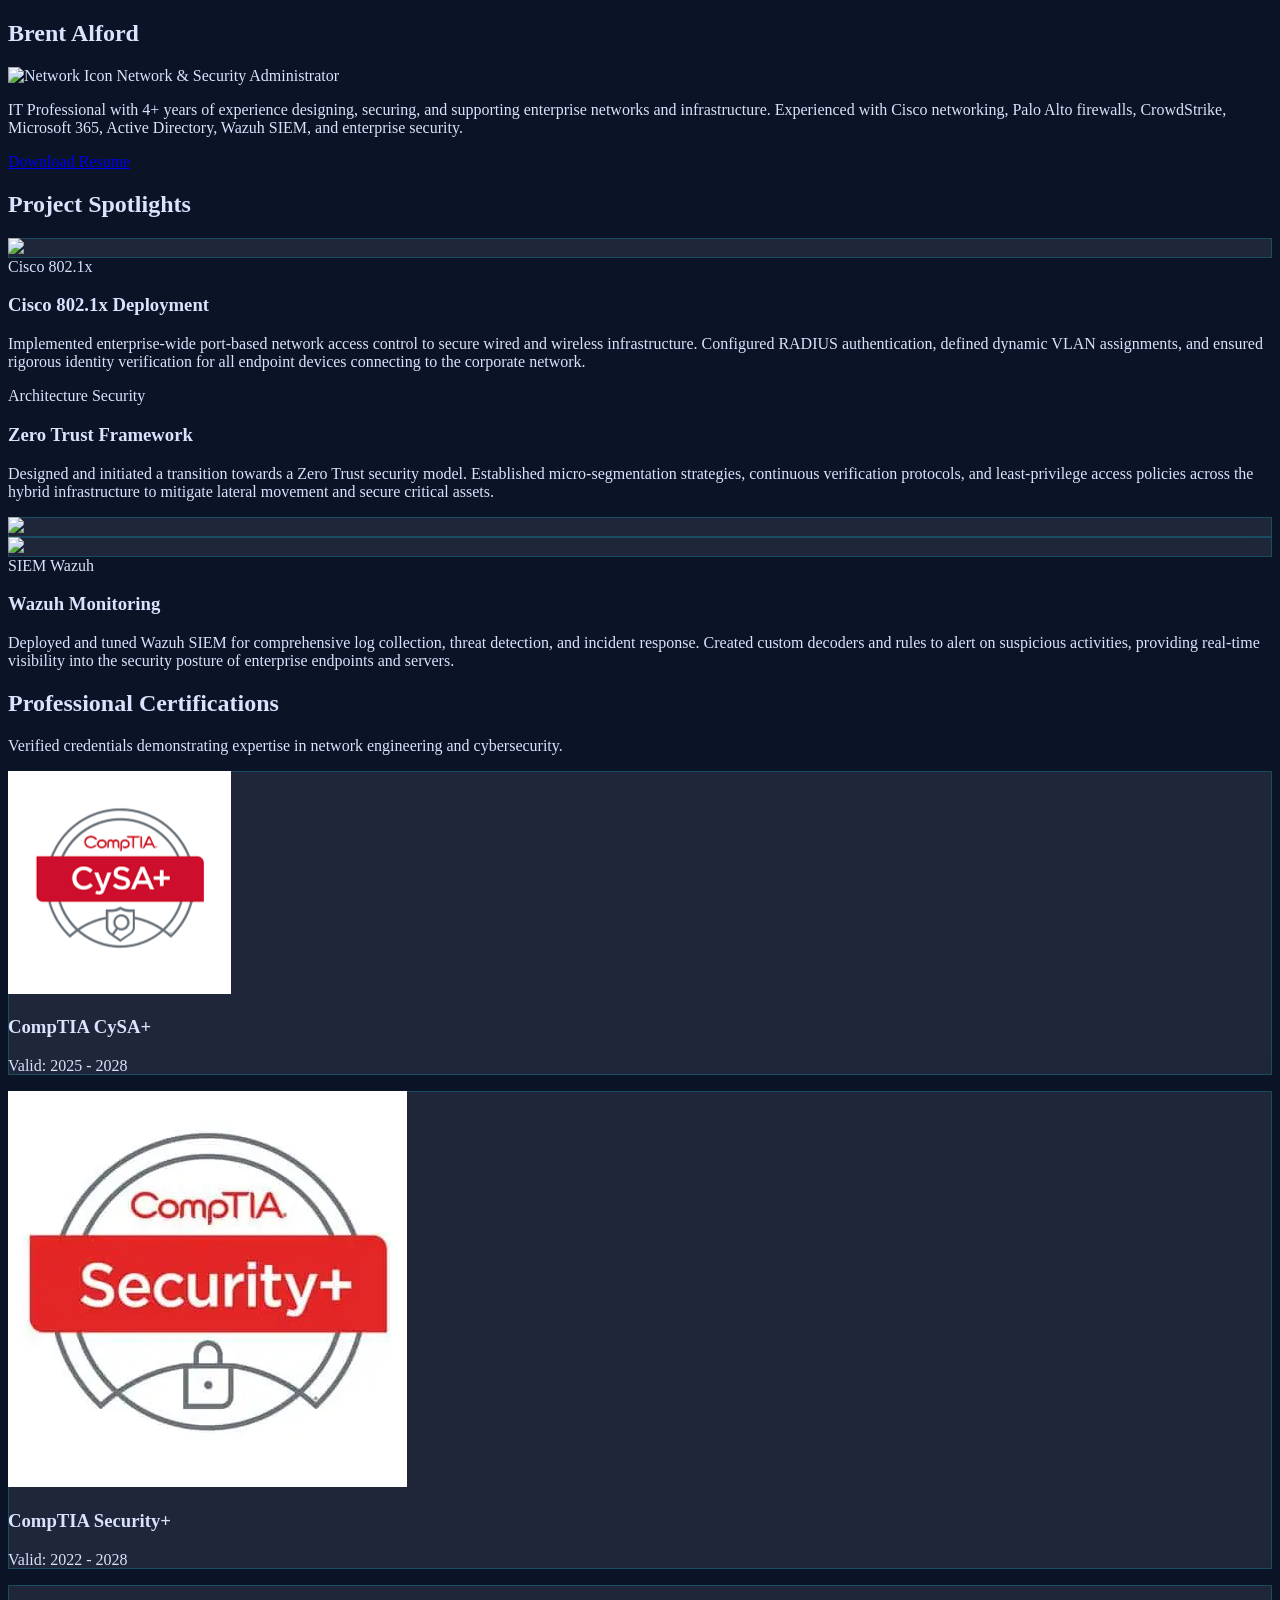
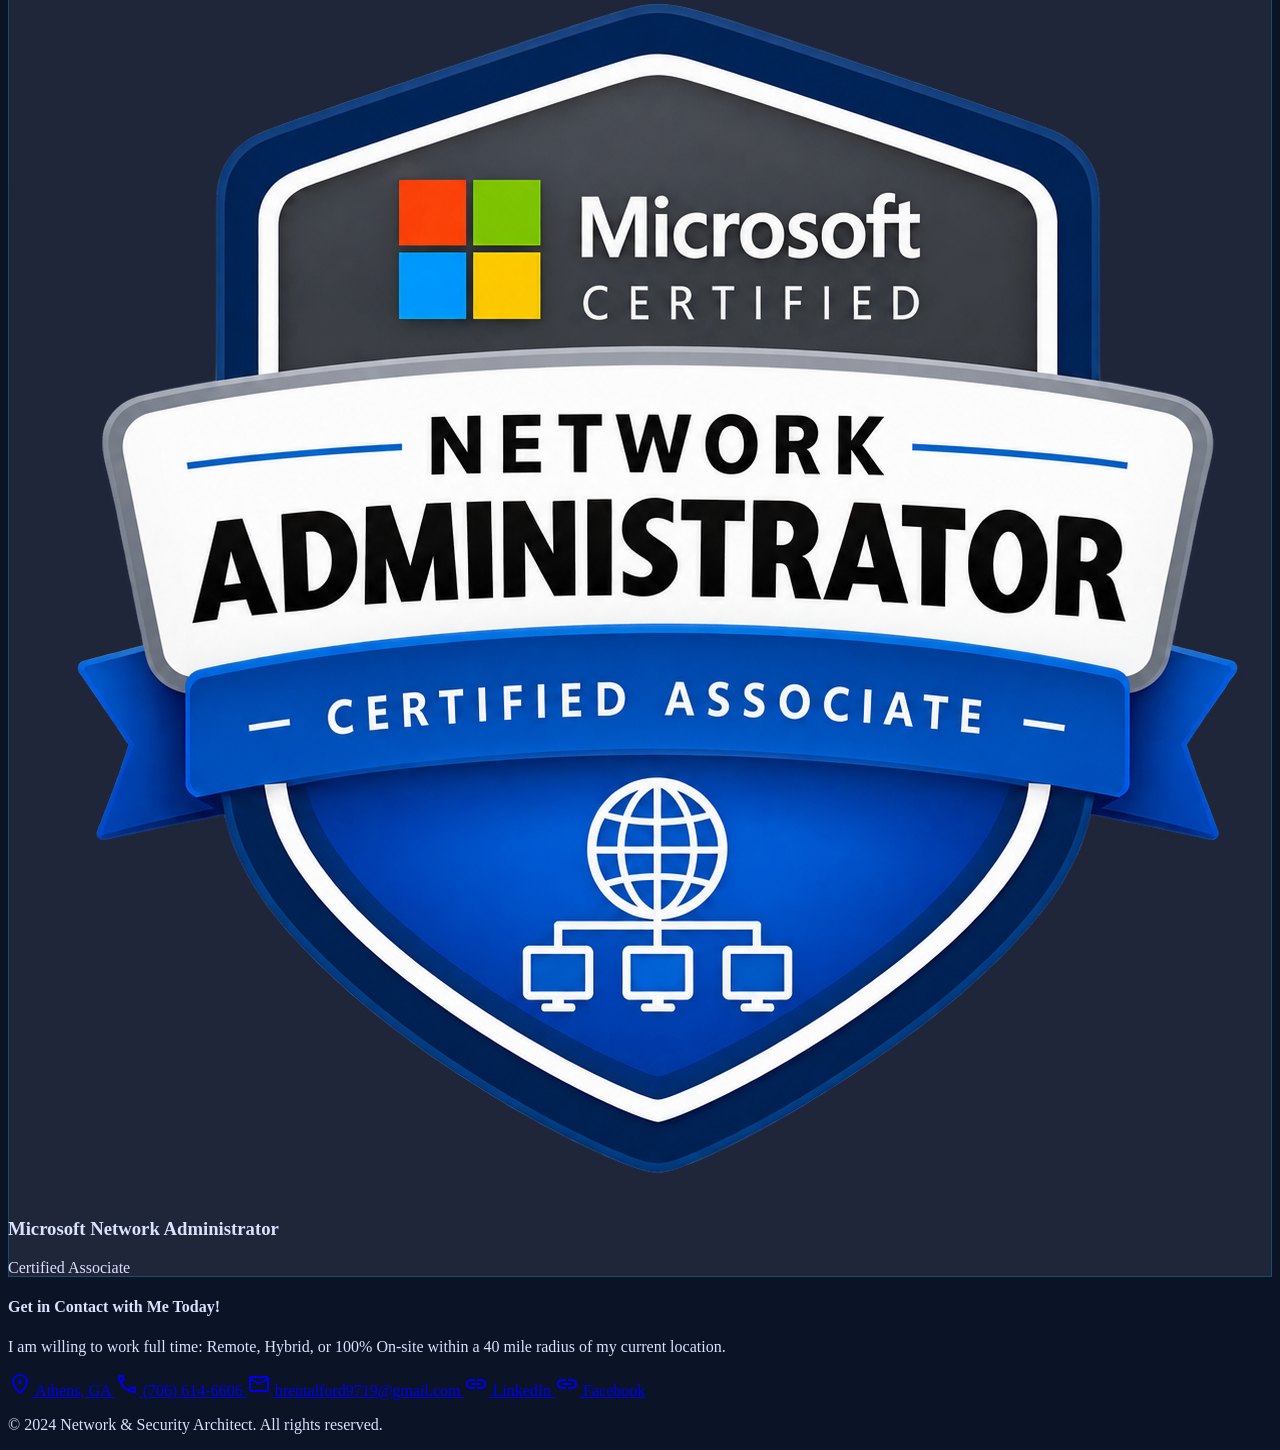
==== commit 929eb036: "Update title and role from Engineer to Administrator" ====
--- a/index.html
+++ b/index.html
@@ -1,7 +1,7 @@
 <!DOCTYPE html><html class="dark" lang="en" style=""><head>
 <meta charset="utf-8">
 <meta content="width=device-width, initial-scale=1.0" name="viewport">
-<title>Brent Alford | Network &amp; Security Engineer</title>
+<title>Brent Alford | Network &amp; Security Administrator</title>
 <script src="https://cdn.tailwindcss.com?plugins=forms,container-queries"></script>
 <link href="https://fonts.googleapis.com/css2?family=Material+Symbols+Outlined:wght,FILL@100..700,0..1&amp;display=swap" rel="stylesheet">
 <link href="https://fonts.googleapis.com" rel="preconnect">
@@ -153,7 +153,7 @@
                 </h1>
 <div class="font-headline-md text-headline-md text-primary-fixed mb-8 flex items-center">
 <img src="https://lh3.googleusercontent.com/aida-public/[base64]" alt="Network Icon" class="w-6 h-6 mr-2 object-contain">
-<span class="animate-pulse">Network &amp; Security Engineer</span>
+<span class="animate-pulse">Network &amp; Security Administrator</span>
 </div>
 <p class="font-body-lg text-body-lg text-on-surface-variant mb-10 max-w-2xl leading-relaxed">
                     IT Professional with 4+ years of experience designing, securing, and supporting enterprise networks and infrastructure. Experienced with Cisco networking, Palo Alto firewalls, CrowdStrike, Microsoft 365, Active Directory, Wazuh SIEM, and enterprise security.
